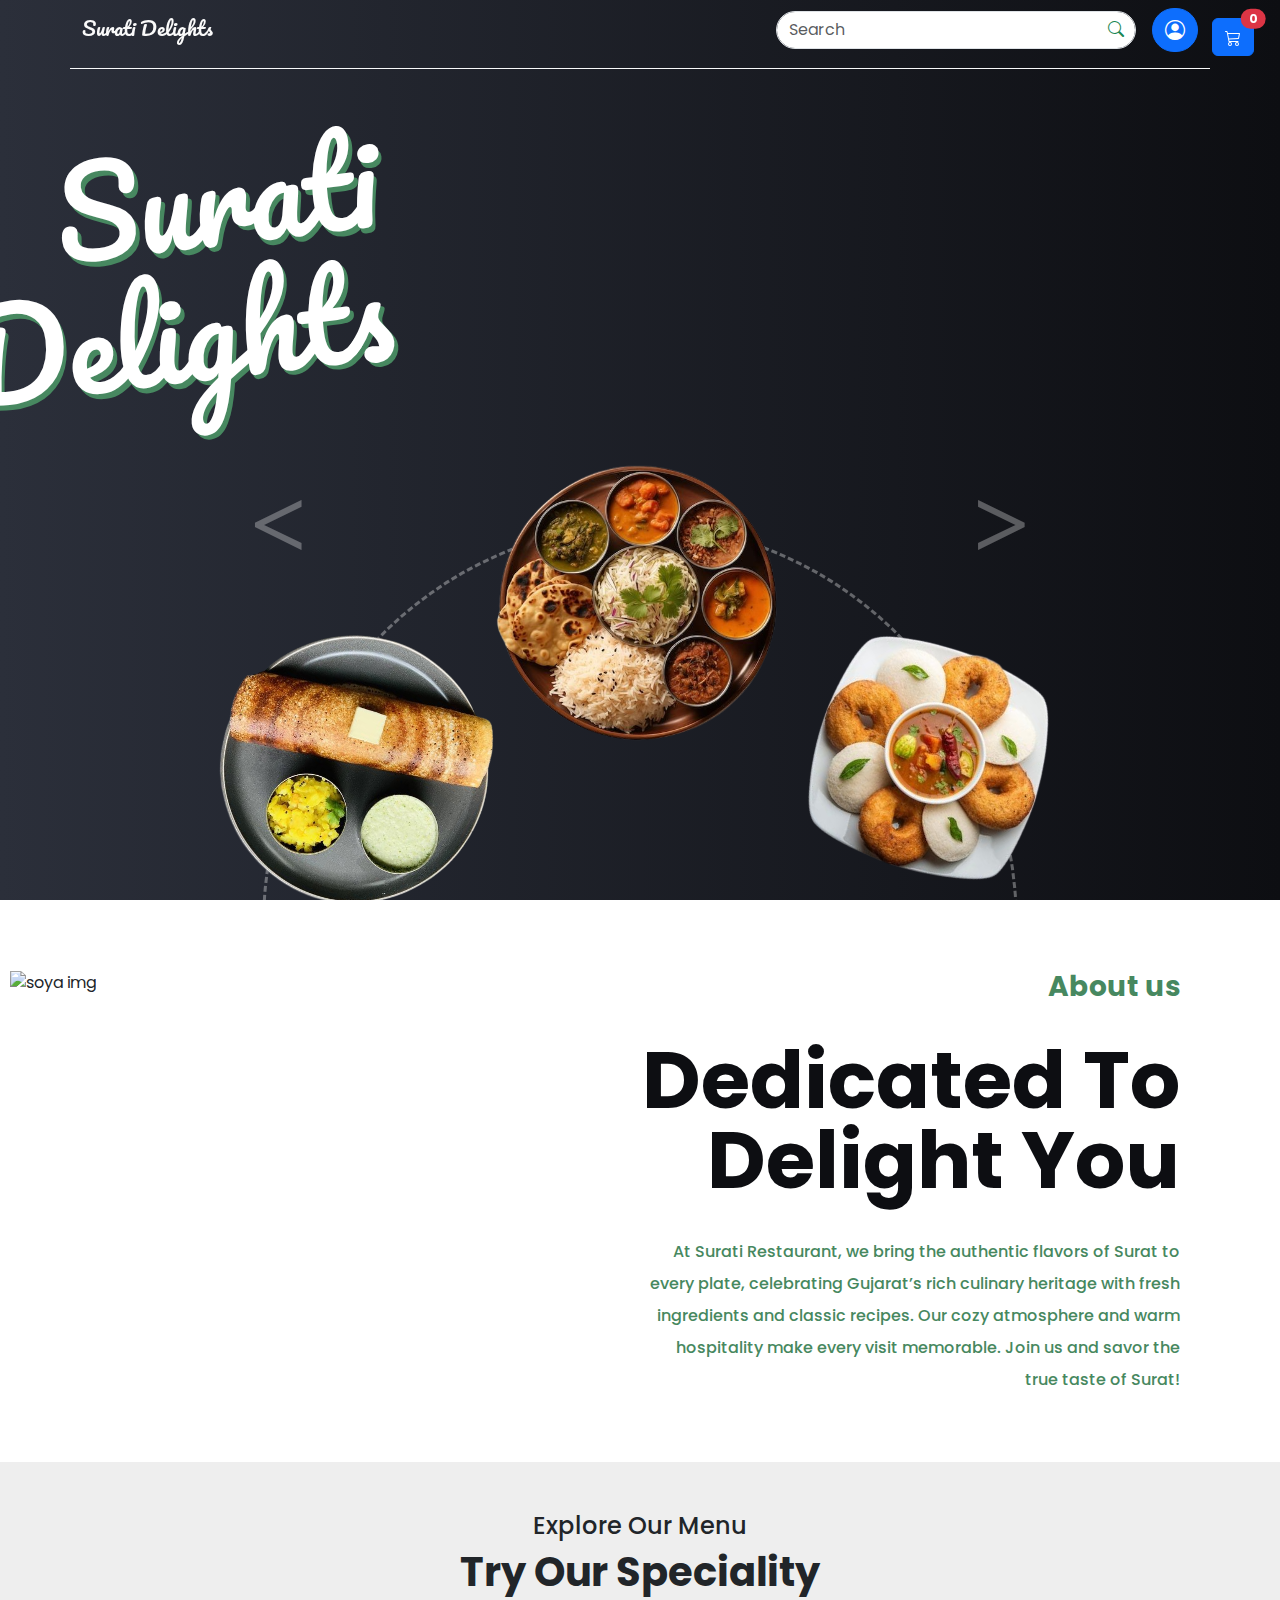
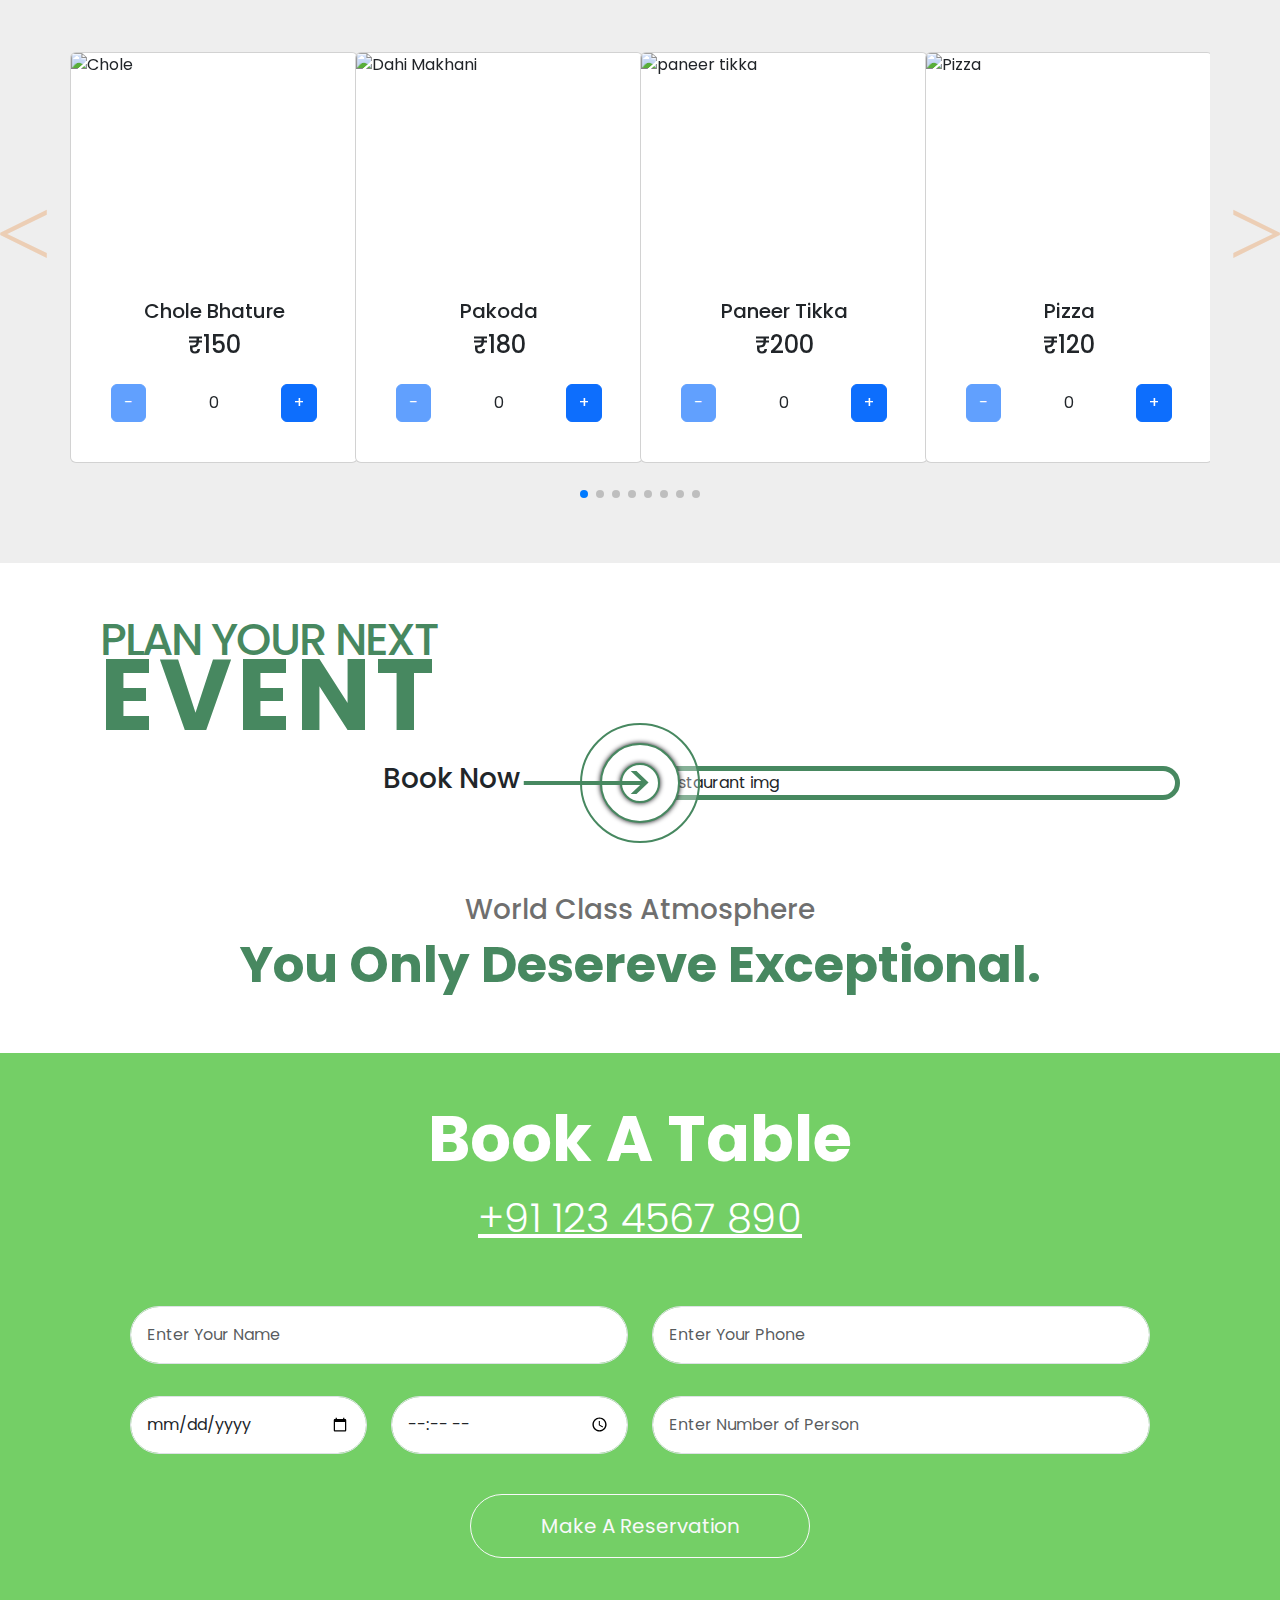
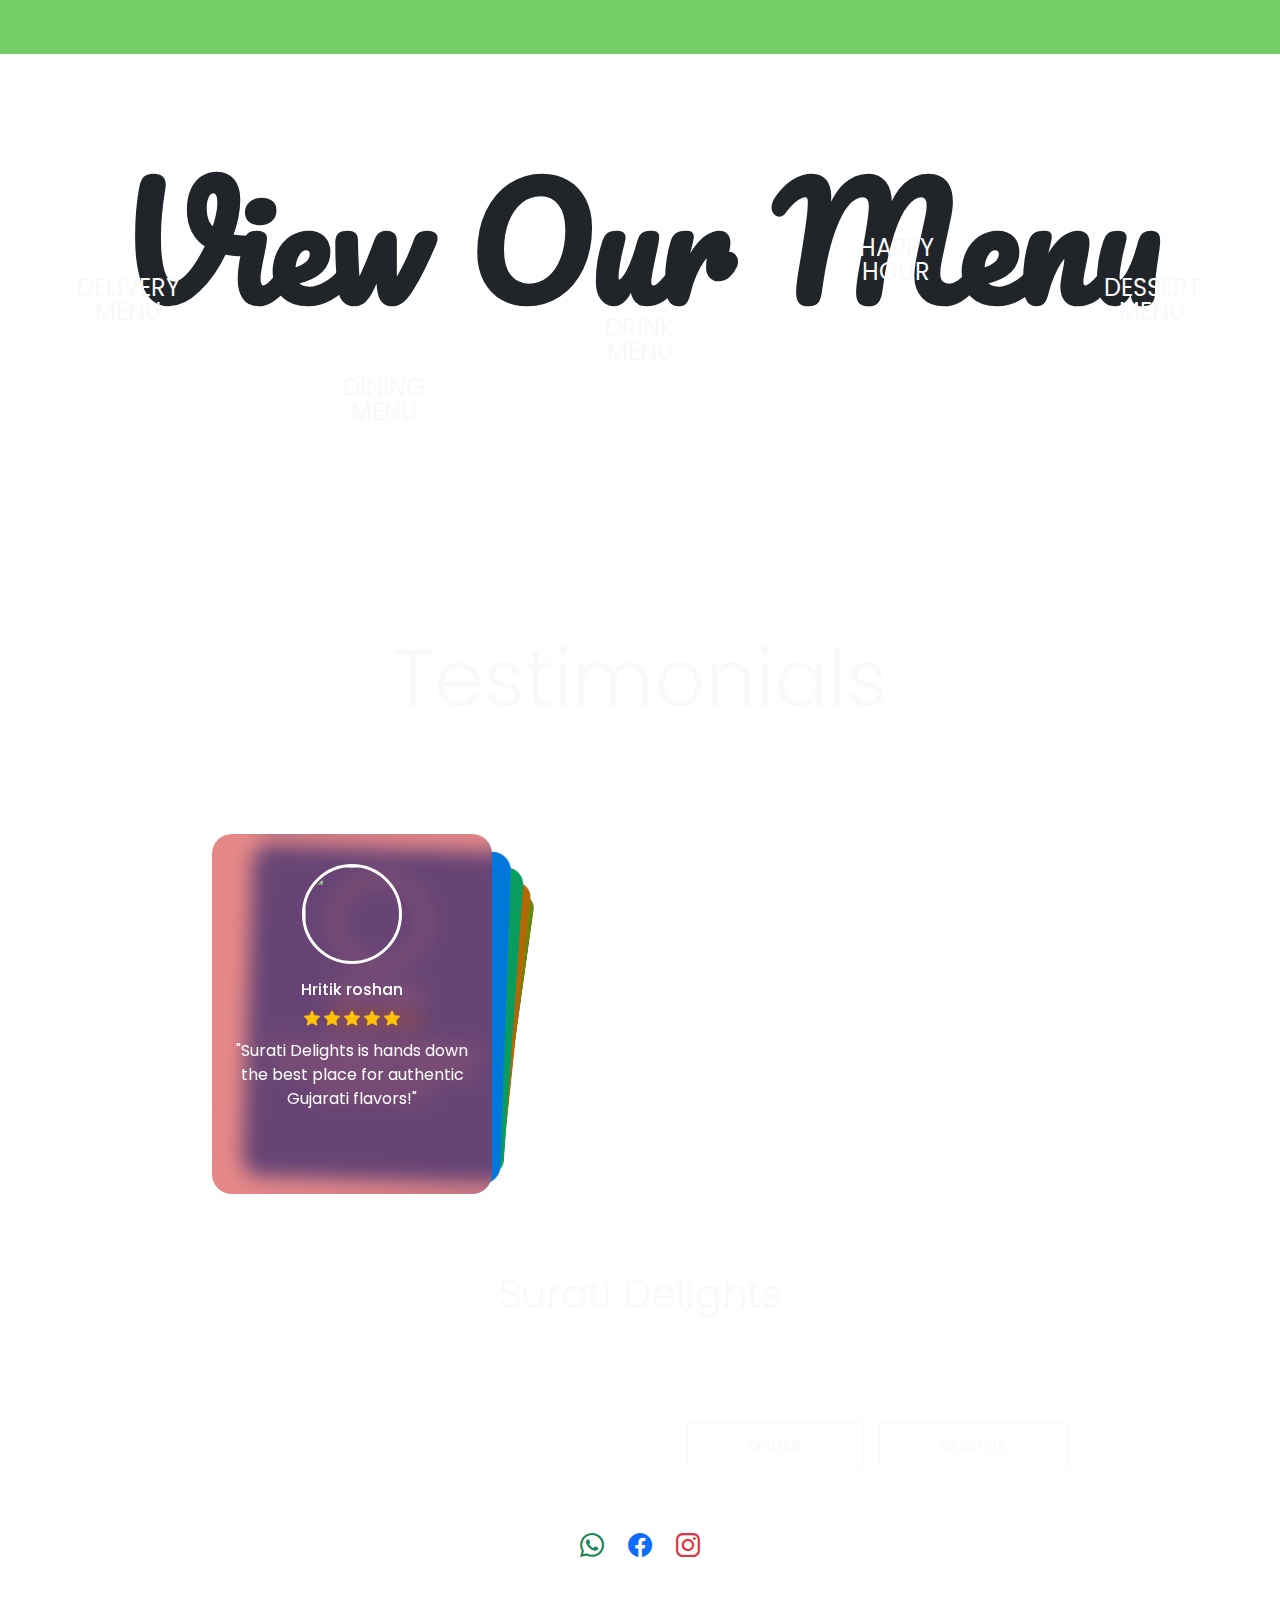
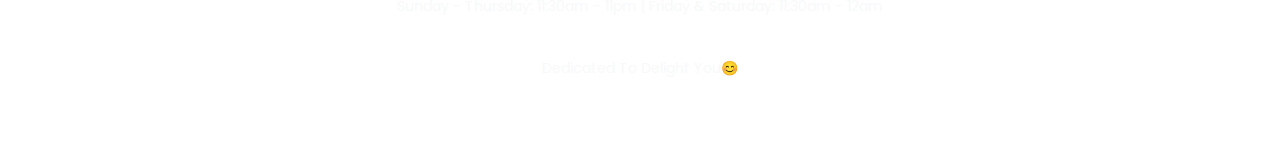
==== index.html @ da1fa50c "gsap to home page" ====
<!DOCTYPE html>
<html lang="en">
  <head>
    <meta charset="UTF-8" />
    <meta name="viewport" content="width=device-width, initial-scale=1.0" />
    <link
      href="https://cdn.jsdelivr.net/npm/bootstrap@5.3.3/dist/css/bootstrap.min.css"
      rel="stylesheet"
    />
    <!-- swiper js cdn -->
    <link
      rel="stylesheet"
      href="https://cdn.jsdelivr.net/npm/swiper@11/swiper-bundle.min.css"
    />
    <link
      rel="stylesheet"
      href="https://cdn.jsdelivr.net/npm/bootstrap-icons@1.10.5/font/bootstrap-icons.css"
    />

    <link rel="stylesheet" href="style.css" />

    <script
      src="https://cdn.jsdelivr.net/npm/bootstrap@5.3.3/dist/js/bootstrap.bundle.min.js"
      defer
    ></script>
    <script
      src="https://cdn.jsdelivr.net/npm/swiper@11/swiper-bundle.min.js"
      defer
    ></script>
    <script src="https://cdnjs.cloudflare.com/ajax/libs/gsap/3.12.5/gsap.min.js"></script>
    <script src="app.js" defer></script>
    <title>Surati Delights</title>
  </head>
  <body>
    <header class="position-relative">
      <nav
        class="navbar nav position-absolute top-0 start-0 w-100 py-2 navbar-expand-lg"
      >
        <div class="container border-bottom border-light pb-3">
          <!-- logo -->
          <a class="navbar-brand logo text-white" href="#">Surati Delights</a>

          <button
            class="navbar-toggler"
            type="button"
            data-bs-toggle="collapse"
            data-bs-target="#navbarScroll"
            aria-controls="navbarScroll"
            aria-expanded="false"
            aria-label="Toggle navigation"
          >
            <span class="navbar-toggler-icon"></span>
          </button>

          <div class="collapse navbar-collapse" id="navbarScroll">
            <ul
              class="navbar-nav gap-2 ms-auto my-2 my-lg-0 navbar-nav-scroll"
              style="--bs-scroll-height: 100px"
            >
            <div class="fork-icon">
              <img src="imgs/fork-eating-tool-silhouette-in-diagonal-svgrepo-com.svg" alt="" style="--set:50%">
            </div>
              <li class="nav-item" >
                <a class="nav-link active" aria-current="page" href="#">Home</a>
              </li>
              <li class="nav-item">
                <a class="nav-link" href="#">About</a>
              </li>
              <li class="nav-item dropdown">
                <a
                  class="nav-link dropdown-toggle"
                  href="#"
                  role="button"
                  data-bs-toggle="dropdown"
                  aria-expanded="false"
                >
                  Menu
                </a>
                <ul class="dropdown-menu">
                  <li><a class="dropdown-item" href="#">Dishes</a></li>
                  <li><a class="dropdown-item" href="#">Cold Drinks</a></li>
                  <li><hr class="dropdown-divider" /></li>
                  <li><a class="dropdown-item" href="#">Surati Delights</a></li>
                </ul>
              </li>
              <li class="nav-item">
                <a class="nav-link" aria-disabled="true">Event</a>
              </li>
              <li class="nav-item-1">
                <a
                  class="nav-link bg-success text-white rounded-5 px-3"
                  href=""
                  >Book A table</a
                >
              </li>
            </ul>
            <form class="d-flex ms-3 position-relative" role="search">
              <input
                class="form-control rounded-5 c-pad"
                type="search"
                placeholder="Search"
                aria-label="Search"
              />
              <button
                class="btn btn-outline-success position-absolute top-50 end-0 translate-middle-y border-0 rounded-circle"
                type="submit"
              >
                <i class="bi bi-search fs-6"></i>
              </button>
            </form>

            <a href="login.html"><button
              data-bs-toggle="tooltip"
              data-bs-title="Login"
              type="button"
              class="btn btn-primary rounded-5 ms-3"
            >
              <i class="bi bi-person-circle fs-5"></i>
            </button></a>

            <a href="" class="cart-icon btn btn-primary">
              <svg
                xmlns="http://www.w3.org/2000/svg"
                width="16"
                height="16"
                fill="currentColor"
                class="bi bi-cart3"
                viewBox="0 0 16 16"
              >
                <path
                  d="M0 1.5A.5.5 0 0 1 .5 1H2a.5.5 0 0 1 .485.379L2.89 3H14.5a.5.5 0 0 1 .49.598l-1 5a.5.5 0 0 1-.465.401l-9.397.472L4.415 11H13a.5.5 0 0 1 0 1H4a.5.5 0 0 1-.491-.408L2.01 3.607 1.61 2H.5a.5.5 0 0 1-.5-.5M3.102 4l.84 4.479 9.144-.459L13.89 4zM5 12a2 2 0 1 0 0 4 2 2 0 0 0 0-4m7 0a2 2 0 1 0 0 4 2 2 0 0 0 0-4m-7 1a1 1 0 1 1 0 2 1 1 0 0 1 0-2m7 0a1 1 0 1 1 0 2 1 1 0 0 1 0-2"
                />
              </svg>
              <span
                class="position-absolute top-0 start-100 translate-middle badge rounded-pill bg-danger cart-count"
              >
                0
              </span>
            </a>
          </div>
        </div>
      </nav>
    </header>
    <section class="home">
      <div class="container-fluied slider">
        <div class="title">
          <h1>Surati Delights</h1>
        </div>
        <div class="content">
          <div class="item active">
            <h1>Gujarati Thali</h1>
            <div class="des">
              A traditional platter with a variety of flavors: soft rotis, fragrant rice, spicy curries, tangy pickles, and sweet treats. A complete, flavorful Gujarati meal in one dish.
            </div>
            <button>See more</button>
          </div>

          <div class="item">
            <h1>Masala Dosa</h1>
            <div class="des">
              A crispy, golden dosa filled with spiced potato masala, served with tangy chutneys and hot sambar. A South Indian classic packed with flavor, perfect for breakfast or a light meal.
            </div>
            <button>See more</button>
          </div>

          <div class="item">
            <h1>Paneer Gravy</h1>
            <div class="des">
              Soft cubes of paneer cooked in a rich, creamy turmeric-based gravy, bursting with spices and flavor. A vibrant dish that pairs beautifully with naan or rice, making every bite a delight. 
            </div>
            <button>See more</button>
          </div>

          <div class="item">
            <h1>Khaman Dhokla</h1>
            <div class="des">
              A soft and mildly tangy steamed snack made from chickpea flour, Khaman Dhokla is a Gujarati favorite. Topped with mustard seeds and green chilies, it's light, fluffy, and pairs well with green chutney.
            </div>
            <button>See more</button>
          </div>

          <div class="item">
            <h1>Pav Bhaji</h1>
            <div class="des">
              A popular street food from Mumbai, Pav Bhaji is a flavorful blend of mashed vegetables cooked with spices, served with buttered buns. It’s a rich, spicy, and comforting dish enjoyed by all ages.
            </div>
            <button>See more</button>
          </div>

          <div class="item">
            <h1>Idli Vada</h1>
            <div class="des">
              Savor the essence of South India with our Idli Vada—soft, fluffy idlis paired with crispy, golden vadas. Served with tangy sambar and coconut chutney, this classic dish offers a delightful mix of flavors and textures that will leave you craving more. A must-try for any food lover!
            </div>
            <button>See more</button>
          </div>
        </div>

        <div class="images">
          <div class="item" style="--i: 1">
            <img src="imgs/extra food img/idlii_vada-removebg.png" alt="dish1" loading="lazy" />
          </div>
          <div class="item" style="--i: 2">
            <img src="imgs/extra food img/pav_bhaji-removebg.png" alt="dish2" loading="lazy" />
          </div>
          <div class="item" style="--i: 3">
            <img src="imgs/extra food img/khaman-removebg.png" alt="dish3" loading="lazy" />
          </div>
          <div class="item" style="--i: 4">
            <img src="imgs/4 (1).png" alt="dish4" loading="lazy" />
          </div>
          <div class="item" style="--i: 5">
            <img src="imgs/extra food img/masala_dosa-removebg.png" alt="dish5" loading="lazy" />
          </div>
          <div class="item" style="--i: 6">
            <img src="imgs/extra food img/thali-removebg.png" alt="dish6" loading="lazy" />
          </div>
        </div>
        <button id="prev"><</button>
        <button id="next">></button>
      </div>
    </section>
    <section class="About">
      <div class="container-fluied about">
        <div class="left-img">
          <img
            src="imgs/vecteezy_soya-chunks-palak-curry-also-known-as-spinach-soyabean_16282548-removebg.png"
            alt="soya img"
            loading="lazy"
          />
        </div>
        <div class="right-content">
          <h3>About us</h3>
          <h2>
            Dedicated to
          </h2>
          <h2>delight you</h2>
          <p>At Surati Restaurant, we bring the authentic flavors of Surat to every plate, celebrating Gujarat’s rich culinary heritage with fresh ingredients and classic recipes. Our cozy atmosphere and warm hospitality make every visit memorable. Join us and savor the true taste of Surat!
          </p>
        </div>
      </div>
    </section>
    <section class="Menu">
      <div class="menu-heading pb-5">
        <h4 class="text-center lh-3">Explore Our Menu</h4>
        <h2 class="text-center fw-bold  fs-1">Try Our Speciality</h2>
      </div>
      <div class="container swiper">
        <div class="swiper-wrapper">
          <div class="swiper-slide">
            <div class="card" style="width: 18rem">
              <img
                src="imgs/s-imgs/vecteezy_chole-bhature-is-a-north-indian-food-dish-a-combination-of_15933726.jpg"
                class="card-img-top"
                alt="Chole"
                loading="lazy"
              />
              <div class="card-body">
                <h5 class="card-title text-center">Chole Bhature</h5>
                <h4 class="text-center price">₹150</h4>
                <div
                  class="counter d-flex justify-content-centerk align-items-center my-4 px-4"
                >
                  <button class="btn btn-primary decrease">-</button>
                  <div class="quantity flex-grow-1 text-center">0</div>
                  <button class="btn btn-primary increase">+</button>
                </div>
              </div>
            </div>
          </div>
          <div class="swiper-slide">
            <div class="card" style="width: 18rem">
              <img
                src="imgs/extra food img/Pakoda.avif"
                class="card-img-top"
                alt="Dahi Makhani"
                loading="lazy"
              />
              <div class="card-body">
                <h5 class="card-title text-center">Pakoda</h5>
                <h4 class="text-center price">₹180</h4>
                <div
                  class="counter d-flex justify-content-centerk align-items-center my-4 px-4"
                >
                  <button class="btn btn-primary decrease">-</button>
                  <div class="quantity flex-grow-1 text-center">0</div>
                  <button class="btn btn-primary increase">+</button>
                </div>
              </div>
            </div>
          </div>
          <div class="swiper-slide">
            <div class="card" style="width: 18rem">
              <img
                src="imgs/s-imgs/vecteezy_paneer-sizzler-is-an-indian-version-with-cottage-cheese_15933666.jpg"
                class="card-img-top"
                alt="paneer tikka"
                loading="lazy"
              />
              <div class="card-body">
                <h5 class="card-title text-center">Paneer Tikka</h5>
                <h4 class="text-center price">₹200</h4>
                <div
                  class="counter d-flex justify-content-centerk align-items-center my-4 px-4"
                >
                  <button class="btn btn-primary decrease">-</button>
                  <div class="quantity flex-grow-1 text-center">0</div>
                  <button class="btn btn-primary increase">+</button>
                </div>
              </div>
            </div>
          </div>
          <div class="swiper-slide">
            <div class="card" style="width: 18rem">
              <img
                src="imgs/extra food img/Pizza.avif"
                class="card-img-top"
                alt="Pizza"
                loading="lazy"
              />
              <div class="card-body">
                <h5 class="card-title text-center">Pizza</h5>
                <h4 class="text-center price">₹120</h4>
                <div
                  class="counter d-flex justify-content-centerk align-items-center my-4 px-4"
                >
                  <button class="btn btn-primary decrease">-</button>
                  <div class="quantity flex-grow-1 text-center">0</div>
                  <button class="btn btn-primary increase">+</button>
                </div>
              </div>
            </div>
          </div>
          <div class="swiper-slide">
            <div class="card" style="width: 18rem">
              <img
                src="imgs/extra food img/Dosa.avif"
                class="card-img-top"
                alt="Dosa"
                loading="lazy"
              />
              <div class="card-body">
                <h5 class="card-title text-center">Dosa</h5>
                <h4 class="text-center price">₹90</h4>
                <div
                  class="counter d-flex justify-content-centerk align-items-center my-4 px-4"
                >
                  <button class="btn btn-primary decrease">-</button>
                  <div class="quantity flex-grow-1 text-center">0</div>
                  <button class="btn btn-primary increase">+</button>
                </div>
              </div>
            </div>
          </div>
          <div class="swiper-slide">
            <div class="card" style="width: 18rem">
              <img
                src="imgs/extra food img/Khichdi.avif"
                class="card-img-top"
                alt="khichdi"
                loading="lazy"
              />
              <div class="card-body">
                <h5 class="card-title text-center">Khichdi</h5>
                <h4 class="text-center price">₹50</h4>
                <div
                  class="counter d-flex justify-content-centerk align-items-center my-4 px-4"
                >
                  <button class="btn btn-primary decrease">-</button>
                  <div class="quantity flex-grow-1 text-center">0</div>
                  <button class="btn btn-primary increase">+</button>
                </div>
              </div>
            </div>
          </div>
          <div class="swiper-slide">
            <div class="card" style="width: 18rem">
              <img
                src="imgs/extra food img/Pav Bhaji.avif"
                class="card-img-top"
                alt="pavbhaji"
                loading="lazy"
              />
              <div class="card-body">
                <h5 class="card-title text-center">Pav Bhaji</h5>
                <h4 class="text-center price">₹120</h4>
                <div
                  class="counter d-flex justify-content-centerk align-items-center my-4 px-4"
                >
                  <button class="btn btn-primary decrease">-</button>
                  <div class="quantity flex-grow-1 text-center">0</div>
                  <button class="btn btn-primary increase">+</button>
                </div>
              </div>
            </div>
          </div>
          <div class="swiper-slide">
            <div class="card" style="width: 18rem">
              <img
                src="imgs/extra food img/Pure Veg.avif"
                class="card-img-top"
                alt="palak panner"
                loading="lazy"
              />
              <div class="card-body">
                <h5 class="card-title text-center">Palak Panner</h5>
                <h4 class="text-center price">₹180</h4>
                <div
                  class="counter d-flex justify-content-centerk align-items-center my-4 px-4"
                >
                  <button class="btn btn-primary decrease">-</button>
                  <div class="quantity flex-grow-1 text-center">0</div>
                  <button class="btn btn-primary increase">+</button>
                </div>
              </div>
            </div>
          </div>
        </div>
        <div class="swiper-pagination"></div>
      </div>
      <div class="swiper-button-prev s-btns user-select-none"><</div>
      <div class="swiper-button-next s-btns user-select-none">></div>
    </section>
    <section class="Event">
      <div class="event">
        <div class="event-heading">
          <h3>Plan your next</h3>
          <h2>Event</h2>
        </div>
        <div class="event-middle">
          <div class="arrow">
            <h3>book now</h3>
            <span class="arrow-body"></span>
            <span class="arrow-face">></span>
          </div>
          <div class="circle-btn"></div>
          <img
            src="imgs/s-imgs/res-img.jpeg"
            loading="lazy"
            alt="restaurant img"
          />
        </div>
        <div class="event-bottom">
          <h3>World Class Atmosphere</h3>
          <h2>You Only Desereve Exceptional.</h2>
        </div>
      </div>
    </section>
    <section class="Book-table">
      <div class="booking container py-5">
        <div class="booking-heading text-center mb-3 text-white">
          <h2 class="display-3 fw-bold mb-3">Book A Table</h2>
          <a href="tel:9558756745" class="display-6 text-white"
            >+91 123 4567 890</a
          >
        </div>
        <form action="" class="booking-form p-5">
          <div class="row">
            <div class="mb-3 col-6">
              <input
                type="text"
                class="form-control p-3 rounded-pill"
                id="floatingInput"
                placeholder="Enter Your Name"
                required
              />
            </div>
            <div class="col-6">
              <input
                type="tel"
                class="form-control p-3 rounded-pill"
                id="floatingtel"
                pattern="^[1-9][0-9]{9}$"
                title="Please enter valid Phone"
                placeholder="Enter Your Phone"
                required
              />
            </div>
          </div>
          <div class="row mt-3">
            <div class="mb-3 col-3">
              <input
                type="date"
                class="form-control p-3 rounded-pill"
                id="floatingdate"
                placeholder=""
                required
              />
            </div>
            <div class="mb-3 col-3">
              <input
                type="time"
                class="form-control p-3 rounded-pill"
                id="floatingdate"
                placeholder=""
                required
              />
            </div>

            <div class="col-6">
              <input
                type="number"
                class="form-control p-3 rounded-pill"
                id="floatingtel"
                placeholder="Enter Number of Person"
                pattern="^[1-9]*$"
                title="Enter Number of Person"
                min="1"
                max="30"
                required
              />
            </div>
          </div>
          <div class="col-4 mx-auto mt-4">
            <button
              type="submit"
              class="form-control p-3 rounded-pill btn btn btn-outline-light fs-5"
            >
              Make A Reservation
            </button>
          </div>
        </form>
      </div>
    </section>
    <section class="Exclusive-menu">
      <div class="e-menu py-5">
        <div class="e-menu-hading pt-5">
          <h2 class="text-center">View Our Menu</h2>
        </div>
        <div class="container-fluid p-1">
          <div class="row e-menu-body gx-2">
            <div class="menu-item col position-relative">
              <a href="" class="text-decoration-none text-light fs-4">
                <img
                  src="imgs/menu/delivery-min.jpg"
                  class="img-fluid"
                  alt=""
                />
                <div
                  class="text-center position-absolute bottom-0 start-50 translate-middle"
                >
                  Delivery <br />Menu
                </div>
              </a>
            </div>
            <div class="menu-item col position-relative">
              <a href="" class="text-decoration-none text-light fs-4">
                <img
                  src="imgs/menu/dinner-menu-min.jpg"
                  class="img-fluid"
                  alt=""
                />
                <div
                  class="text-center position-absolute bottom-0 start-50 translate-middle"
                >
                  Dining <br />Menu
                </div>
              </a>
            </div>
            <div class="menu-item col position-relative">
              <a href="" class="text-decoration-none text-light fs-4">
                <img src="imgs/menu/drink menu.jpg" class="img-fluid" alt="" />
                <div
                  class="text-center position-absolute bottom-0 start-50 translate-middle"
                >
                  Drink <br />Menu
                </div>
              </a>
            </div>
            <div class="menu-item col position-relative">
              <a href="" class="text-decoration-none text-light fs-4">
                <img
                  src="imgs/menu/happy-hour-min.jpg"
                  class="img-fluid"
                  alt=""
                />
                <div
                  class="text-center position-absolute bottom-0 start-50 translate-middle"
                >
                  Happy <br />Hour
                </div>
              </a>
            </div>
            <div class="menu-item col position-relative">
              <a href="" class="text-decoration-none text-light fs-4">
                <img
                  src="imgs/menu/dessert-menu-min.jpg"
                  class="img-fluid"
                  alt=""
                />
                <div
                  class="text-center position-absolute bottom-0 start-50 translate-middle"
                >
                  Dessert <br />Menu
                </div>
              </a>
            </div>
          </div>
        </div>
      </div>
    </section>
    <section class="Feedback">
      <div class="container feedback">
        <h2 class="text-light display-1 text-center">Testimonials</h2>
        <div class="testimonials-flex">
          <div class="swiper1 mySwiper1">
            <div class="swiper-wrapper">
              <div class="swiper-slide">
                <img
                  src="https://wallpapers.com/images/hd/hrithik-roshan-different-hair-style-pg15izi2tpfdj9fh.jpg"
                  alt=""
                />
                <h6 class="mt-3">Hritik roshan</h6>
                <div class="rating text-warning">
                  <i class="bi bi-star-fill"></i>
                  <i class="bi bi-star-fill"></i>
                  <i class="bi bi-star-fill"></i>
                  <i class="bi bi-star-fill"></i>
                  <i class="bi bi-star-fill"></i>
                </div>
                <p class="description pt-2">
                  "Surati Delights is hands down the best place for authentic
                  Gujarati flavors!"
                </p>
              </div>
              <div class="swiper-slide">
                <img
                  src="https://wallpapers.com/images/hd/hrithik-roshan-different-hair-style-pg15izi2tpfdj9fh.jpg"
                  alt=""
                />
                <h6 class="mt-3">Hritik roshan</h6>
                <div class="rating text-warning">
                  <i class="bi bi-star-fill"></i>
                  <i class="bi bi-star-fill"></i>
                  <i class="bi bi-star-fill"></i>
                  <i class="bi bi-star-fill"></i>
                  <i class="bi bi-star-fill"></i>
                </div>
                <p class="description pt-2">
                  "Surati Delights is hands down the best place for authentic
                  Gujarati flavors!"
                </p>
              </div>
              <div class="swiper-slide">
                <img
                  src="https://wallpapers.com/images/hd/hrithik-roshan-different-hair-style-pg15izi2tpfdj9fh.jpg"
                  alt=""
                />
                <h6 class="mt-3">Hritik roshan</h6>
                <div class="rating text-warning">
                  <i class="bi bi-star-fill"></i>
                  <i class="bi bi-star-fill"></i>
                  <i class="bi bi-star-fill"></i>
                  <i class="bi bi-star-fill"></i>
                  <i class="bi bi-star-fill"></i>
                </div>
                <p class="description pt-2">
                  "Surati Delights is hands down the best place for authentic
                  Gujarati flavors!"
                </p>
              </div>
              <div class="swiper-slide">
                <img
                  src="https://wallpapers.com/images/hd/hrithik-roshan-different-hair-style-pg15izi2tpfdj9fh.jpg"
                  alt=""
                />
                <h6 class="mt-3">Hritik roshan</h6>
                <div class="rating text-warning">
                  <i class="bi bi-star-fill"></i>
                  <i class="bi bi-star-fill"></i>
                  <i class="bi bi-star-fill"></i>
                  <i class="bi bi-star-fill"></i>
                  <i class="bi bi-star-fill"></i>
                </div>
                <p class="description pt-2">
                  "Surati Delights is hands down the best place for authentic
                  Gujarati flavors!"
                </p>
              </div>
              <div class="swiper-slide">
                <img
                  src="https://wallpapers.com/images/hd/hrithik-roshan-different-hair-style-pg15izi2tpfdj9fh.jpg"
                  alt=""
                />
                <h6 class="mt-3">Hritik roshan</h6>
                <div class="rating text-warning">
                  <i class="bi bi-star-fill"></i>
                  <i class="bi bi-star-fill"></i>
                  <i class="bi bi-star-fill"></i>
                  <i class="bi bi-star-fill"></i>
                  <i class="bi bi-star-fill"></i>
                </div>
                <p class="description pt-2">
                  "Surati Delights is hands down the best place for authentic
                  Gujarati flavors!"
                </p>
              </div>
              <div class="swiper-slide">
                <img
                  src="https://wallpapers.com/images/hd/hrithik-roshan-different-hair-style-pg15izi2tpfdj9fh.jpg"
                  alt=""
                />
                <h6 class="mt-3">Hritik roshan</h6>
                <div class="rating text-warning">
                  <i class="bi bi-star-fill"></i>
                  <i class="bi bi-star-fill"></i>
                  <i class="bi bi-star-fill"></i>
                  <i class="bi bi-star-fill"></i>
                  <i class="bi bi-star-fill"></i>
                </div>
                <p class="description pt-2">
                  "Surati Delights is hands down the best place for authentic
                  Gujarati flavors!"
                </p>
              </div>
            </div>
          </div>
          <div class="testimonials">
            <h2>
              What our <br />
              clients say
            </h2>
          </div>
        </div>
      </div>
      <footer>
        <div class="container footer">
          <div class="footer-content py-5 px-5">
            <div class="footer-heading">
              <h2 class="text-light display-6">Surati Delights</h2>
            </div>
            <div class="footer-body ">
              <div
                class="footer-nav d-flex justify-content-center align-items-center mb-4"
              >
                <a
                  href=""
                  class="text-white text-decoration-none p-3 mx-auto text-uppercase"
                  >Home</a
                >
                <a
                  href=""
                  class="text-white text-decoration-none p-3 mx-auto text-uppercase"
                  >about</a
                >
                <a
                  href=""
                  class="text-white text-decoration-none p-3 mx-auto text-uppercase"
                  >gallery</a
                >
                <a
                  href=""
                  class="text-white text-decoration-none p-3 mx-auto text-uppercase"
                  >giftcards</a
                >
                <a
                  href=""
                  class="text-white text-decoration-none p-3 mx-auto text-uppercase"
                  >catering</a
                >
                <a
                  href=""
                  class="text-white text-decoration-none p-3 mx-auto text-uppercase"
                  >order</a
                >
                <a
                  href=""
                  class="text-white text-decoration-none p-3 mx-auto text-uppercase"
                  >reserve</a
                >
              </div>
              <div class="footer-contacts text-white d-flex justify-content-between align-items-center">
                <div class="f-left">
                  <a
                    href="tel:9558756745"
                    class="text-white text-decoration-none px-3"
                    ><i class="bi bi-telephone pe-1"></i> +91 123 4567 890</a
                  >|
                  <a href="" class="text-white text-decoration-none px-3"
                    ><i class="bi bi-geo-alt pe-1"></i>304, Jeevandeep, Ring
                    Road</a
                  >
                  |
                  <a href="mailto:rahul@gmail.com" class="text-white text-decoration-none px-3"
                    ><i class="bi bi-envelope pe-1"></i>Surati@gmail.com</a
                  >
                </div>
                <div class="f-right d-flex gap-3">
                  <a href=""><button type="button" class="f-btn btn btn-outline-light rounded-0 ">
                    ORDER 
                  </button></a>
                  <a href=""><button type="button" class=" f-btn btn btn-outline-light rounded-0"> 
                    RESERVE
                  </button></a>
                  
                </div>
              </div>
            </div>
          </div>
          <div class="socials justify-content-center d-flex gap-2 align-items-center">
            <a href="" class="text-decoration-none fs-4 p-2 text-success"><i class="bi bi-whatsapp"></i></a>
            <a href="" class="text-decoration-none fs-4 p-2"><i class="bi bi-facebook"></i></a>
            <a href="" class="text-decoration-none fs-4 p-2 text-danger"><i class="bi bi-instagram"></i></a>
          </div>
          <div class="extra-info text-center mt-4 pb-5">
            <p class="text-light">Sunday - Thursday: 11:30am - 11pm | Friday & Saturday: 11:30am - 12am</p>
            <p class=""><a href="#" class="text-decoration-none text-white">Our Other Branches</a></p>
            <p class="text-light">Dedicated To Delight You😊</p>
            <p class="text-white"><i class="bi bi-c-circle"></i>&nbsp;Copyright 2024 &nbsp; | &nbsp; DEVELOPED BY RAHUL&TEAM</p>
          </div>
        </div>
      </footer>
    </section>
  </body>
</html>
---- style.css ----
@import url('https://fonts.googleapis.com/css2?family=Pacifico&family=Poppins:ital,wght@0,100;0,200;0,300;0,400;0,500;0,600;0,700;0,800;0,900;1,100;1,200;1,300;1,400;1,500;1,600;1,700;1,800;1,900&display=swap');

*{
    margin: 0;
    padding: 0;
    box-sizing: border-box;
    font-family: "Poppins", serif;;
}
:root{
    /* font-famil */
    --pacifico : "Pacifico", cursive;
    
    /* colors */
    --grey:grey;
    --orange : #e88735;
    --blackSecondary : #2b2f3a;
    --mainBlack : #0d0e12;
    --white : #fff;
    --primaryblue : #0D6EEB;
    --primaryGreem : #478860;
    --lightGreen : #74CF66;

    /* values */
    --p10 : 10px;
    --p20 : 20px;
    --p25 : 25px;
    --p30 : 30px;
    --p40 : 40px;
    --p45 : 45px;
    --p50 : 50px;
    --p60 : 60px;
    --p80 : 80px;
    --p90 : 90px;
    --p100 : 100px;
    --p150 : 150px;
    --f14 : 14px;
    --f15 : 15px;
    --f18 : 18px; 
    --f20 : 20px;


}
/* ===============navbar================= */
.logo{
    font-family: var(--pacifico);
    /* text-shadow: 0 0 5px white; */
}
nav{
    z-index: 111;
}
nav a{
 color: var(--white) !important;
}
.navbar-nav{
    position: relative;
}
.fork-icon img{
    position: absolute;
    bottom: 0;
    left: 0;
    width: 40px;
    filter: invert(50%) sepia(70%) saturate(300%) hue-rotate(90deg);
    z-index: -1;
    transition: 0.5s ease;
    transform: translate(var(--set),40%) rotate(45deg);
}

nav .dropdown-menu a{
    color: var(--blackSecondary) !important;
}
nav .dropdown-menu a:hover{
    color: var(--white) !important;
    background-color: var(--blackSecondary);
}
.c-pad{
    padding-right:var(--p30);
}
.tooltip-inner {
    background-color: var(--primaryblue); 
    color:var(--white); 
    border-radius: 0.5rem; 
}

.tooltip-arrow {
    border-top-color:var(--primaryblue); 
}
/* ===================main slider ========================= */
.slider{
    background-image: linear-gradient(to right, #2b2f3a, #0d0e12);
    height: 100vh;
    position: relative;
    overflow: hidden;
}
.slider::before{
    content: "";
    position: absolute;
    width: 50%;
    height: 100%;
    top: 0;
    left: 0;
    /* background-color: var(--orange); */
    background: url(imgs/s-imgs/bg2.jpg)no-repeat;
    background-size: cover;
}
.title h1{
    font-family: "Pacifico", cursive;
    position: absolute;
    top: 15%;
    right: 70%;
    text-align: right;
    color: var(--white);
    font-size: 120px;
    /* width: 40%; */
    line-height: 1.1;
    transform: rotate(-7deg);
    text-shadow: 3px 5px 0 var(--primaryGreem);
}
.title h1::before{
    content: "";
    background: url(imgs/leaves.png)no-repeat;
    background-size: cover;
    position: absolute;
    bottom: 0;
    right: 0%;
    transform: translate(80%,-60%) rotate(10deg)skew(5deg,0deg);
    width: 100px;
    height: 100px;
    animation:moving 5s cubic-bezier(0.165, 0.84, 0.44, 1) forwards;
}
@keyframes moving {
    0%{
        transform: translate(-250%,-60%) rotate(60deg)skew(0deg,0deg)
    }
    50%{
        transform: translate(-125%,-40%) rotate(40deg)skew(0deg,0deg)
    }
    100%{
        transform: translate(80%,-60%) rotate(10deg)skew(5deg,0deg)
    }
}
.content{
    color: var(--white);
    position: absolute;
    top: 12%;
    left: 60%;
    text-align: justify;
    width: 350px;
}
.content .item h1{
    color: var(--orange);
    font-size:32px;
    padding-bottom: 10px;
}
.content button{
    margin-top: 30px;
    padding: 10px 30px;
    border-radius: 20px;
    font-size: 14px;
    color: var(--white);
    border: none;
    float: right;
    background-color: var(--orange);
}
.content .item{
    display: none;
}
.content .item.active{
    display: block;
}
@keyframes show {
    from{
        transform: translateY(100px);
        opacity: 0;
    }
    to{
        transform: translateY(0);
        opacity: 1;
    }
}
.content .item.active h1{
    opacity: 0;
    animation: show 0.5s ease-in-out forwards;
}
.content .item.active .des{
    opacity: 0;
    animation: show 0.5s ease-in-out 0.3s forwards;
}
.content .item.active button{
    opacity: 0;
    animation: show 0.5s ease-in-out 0.6s forwards;
}
.images{
    position: absolute;
    bottom: -3%;
    left: 50%;
    --rotate : 0deg;
    transform: translate(-50%, 50%) rotate(var(--rotate));
    /* background-color: blue; */
    width: 950px;
    height: 1000px;
    border-radius: 50%;
    transition: 0.5s ease-in-out;
    outline: 3px dashed #fff5;
    outline-offset: -100px;
    user-select: none;
}
.images .item{
    position: absolute;
    width: 100%;
    height: 100%;
    /* background-color: green; */
    text-align: center;
    rotate: calc(60deg * var(--i));
}
.images .item img{
    height: 300px;
    width: 300px;
    object-fit: cover;
}
.images .item:nth-child(6) img{
    width: 350px;
    height: 350px;
}
.images .item:nth-child(3) img{
    width: 470px ;
    height: 400px;
    rotate: 180deg;
}
.images .item:nth-child(5) img{
    height: 400px;
    rotate: 180deg;
}
.images .item:nth-child(2) img{
    height: 350px;
    width: 350px;
}
#prev, #next{
    position: absolute;
    font-size: 100px;
    left: 250px;
    top: 50%;
    border: none;
    font-family: cursive;
    color:var(--white);
    font-weight: bold;
    opacity: 0.3;
    background-color: transparent;
}
#next{
    left: unset;
    right: 250px;
    /* background-color: red; */
}
#next:hover, #prev:hover{
    opacity: 1;
}
/* =================about us page==================== */
.about{
    /* background: url(imgs/s-imgs/bg1.jpg)no-repeat fixed; */
    background-size: cover;
    display: flex;
    padding: 70px 100px 50px 10px;  
}
 .about .left-img img{
    width: 100%;
    object-fit: cover;
}
.about .left-img{
    width: 50%;   
 }
 .about .right-content{
    width: 50%;
    text-align: right;
    align-items: center;
 }
 .about .right-content h3{
    color: var(--primaryGreem);
    font-weight: bold;
    margin-bottom: var(--p40);
 }
.about .right-content h2{
    font-size: var(--p80);
    text-transform: capitalize;
    font-weight: bold;
    color: var(--mainBlack);
    line-height:0.9;
}
.about .right-content p{
    margin-top: var(--p40);
    padding-left: var(--p50);
    line-height: 2;
    color: var(--primaryGreem);
    font-weight:500;
}
/* ====================slider menu=================== */
section.Menu{
    background-color: #EEEEEE;
    /* background: url(imgs/s-imgs/bg2.jpg) fixed; */
    padding: var(--p50) 0px;
    position: relative;
}
.Menu .swiper-wrapper{
    padding-bottom: var(--p50);
} 
.s-btns{
    transform: translateY(50%);
    font-size: var(--p100);
    font-family: cursive;
    opacity: 0.3;
    color:var(--orange);
}
.s-btns:hover{
    opacity: 1;
}
.s-btns::after{
    display: none;
}
.Menu .swiper-slide .card img{  
    height: 230px;
    object-fit: cover;
    object-position:top;
    /* background-color; */
}
/* ===================cart============== */
.cart-icon{
    /* background-color:transparent; */
    position: fixed !important;
    right: 2%;
    top: 2%;
}
/* ====================event section =============== */
.event{
    padding: 50px 100px;
}
.event-heading h3{
    font-size: var(--p45);
    text-transform: uppercase;
    color: var(--primaryGreem);
    letter-spacing: -2px;
}
.event-heading h2{
    font-size: var(--p100);
    color: var(--primaryGreem);
    text-transform: uppercase;
    font-weight: bold;
    line-height:0.4;
    letter-spacing:5px;
}
.event-middle{
    display: flex;
    align-items: center;
    justify-content: flex-end;
}
.arrow{
    position: relative;
    z-index: 11;
    transform: translateX(53%);
}
.event-middle h3{
    display: inline-block;
    text-transform: capitalize;
    
}
.arrow-body{
    width: 120px;
    vertical-align: middle;
    display:inline-block;
    border: 2px solid var(--primaryGreem);
}
.arrow-face{
    vertical-align: middle;
    font-size: 50px;
    font-weight:400;
    display: inline-block;
    transform: translate(-80%,0%);
    color: var(--primaryGreem);
}
.circle-btn{
    width: 120px;
    height: 120px;
    border: 2px solid var(--primaryGreem);
    border-radius: 50%;
    position: relative;
    z-index: 2;
    transform: translate(50%,0%);
    background-color: rgba(255, 255, 255, 0.342);
}
.circle-btn::after, .circle-btn::before{
    content: "";
    width: 80px;
    height: 80px;
    position: absolute;
    border-radius: 50%;
    top: 50%;
    left: 50%;
    transform: translate(-50% ,-50%);
    box-shadow: 0 0 5px var(--mainBlack);
    background-color: var(--white);
    border: 2px solid var(--primaryGreem);
}
.circle-btn::before{
    width:40px;
    height:40px;
    z-index: 2;
    border: 2px solid var(--primaryGreem);
    background-color: var(--white);

}
.event-middle img{
  border: 5px solid var(--primaryGreem);
    position: relative;
    width: 50%;
    border-radius:200px;
}
.event-bottom {
    margin-top: var(--p50);
    text-align: center;
}
.event-bottom h3{
    color: rgba(0, 0, 0, 0.571);
}
.event-bottom h2{
    font-size: var(--p50);
    color: var(--primaryGreem);
    font-weight: bold;
}
/* ============booking section=============== */
input[type="number"]::-webkit-inner-spin-button{
    -webkit-appearance: none;
}
.Book-table{
    background: url(imgs/s-imgs/bg2.jpg)fixed var(--lightGreen);
    
}
/* ================Exclusive-menu================= */
.e-menu-hading h2{
    font-size: 150px;
    font-family: var(--pacifico);
    font-weight: bold;
}
.menu-item a img{
    filter: brightness(50%);
    transition: 0.5s ease;
}
.menu-item a img:hover{
    filter: brightness(100%);
}
.menu-item a div{
    text-transform: uppercase;
    line-height: 1;
    margin-bottom: var(--p30);
}
.e-menu-body .menu-item:nth-child(1){
    --moves: 0px;
    --movee : 50px; 
    transform: translateY(var(--moves));
}
.e-menu-body .menu-item:nth-child(2){
    --moves: 100px;
    --movee : 150px; 
    transform: translateY(var(--moves));
    animation-delay: 0.6s;
}
.e-menu-body .menu-item:nth-child(3){
    --moves: 40px;
    --movee : 90px; 
    transform: translateY(var(--moves));
    animation-delay: 0s;
}
.e-menu-body .menu-item:nth-child(4){
    --moves: -40px;
    --movee : 10px; 
    transform: translateY(var(--moves));
    animation-delay: 0.3s;
}
.e-menu-body .menu-item:nth-child(5){
    --moves: 0px;
    --movee : 50px; 
    transform: translateY(--moves);
}
.e-menu-body .menu-item{
    animation: moveslow 4s ease infinite alternate;
}
.Exclusive-menu{
    margin-bottom: -300px;
}
@keyframes moveslow {
    to{
        transform: translateY(var(--movee));
    }
}

/* ========================feedback slide============== */
section.Feedback{
    padding: 0 150px;
    padding-top: 500px;
    background:url(imgs/footer-bg.jpg)fixed;
}
.swiper1 {
    width: 280px;
    height: 360px;
  }
.feedback .swiper-slide{
    text-align: center;
    padding: 30px 20px;
    border-radius: var(--p20);
    color: var(--white);
}
.feedback .swiper-slide img{
    width: 100px;
    height: 100px;
    border-radius: 50%;
    border: 3px solid var(--white);
    object-fit: cover;
}
.feedback .swiper-slide:nth-child(1) {
    backdrop-filter: blur(10px);
    background-color: rgb(206, 17, 17,0.5);
  }

 .feedback  .swiper-slide:nth-child(2) {
    background-color: rgb(0, 140, 255);
  }

 .feedback  .swiper-slide:nth-child(3) {
    background-color: rgb(10, 184, 111);
  }

  .feedback .swiper-slide:nth-child(4) {
    background-color: rgb(211, 122, 7);
  }

 .feedback  .swiper-slide:nth-child(5) {
    background-color: rgb(118, 163, 12);
  }

 .feedback  .swiper-slide:nth-child(6) {
    background-color: rgb(180, 10, 47);
  }

 .feedback  .swiper-slide:nth-child(7) {
    background-color: rgb(35, 99, 19);
  }
.testimonials-flex{
    display: flex;
    padding: var(--p100) var(--p50);
    justify-content: space-between;
}
.testimonials h2{
    color: var(--white);
    text-transform: capitalize;
    font-size: var(--p100);
    line-height: 1;
    margin-top: var(--p30);
}
/* ==================footer=========================== */
.footer-content{
    border: 2px solid var(--white);
    border-top: transparent;
    position: relative;
}
.footer-content::before{
    content: "";
    position: absolute;
    width: 35%;
    top: 0;
    left: 0;
    border: 1px solid var(--white);
}
.footer-content::after{
    content: "";
    position: absolute;
    width: 35%;
    top: 0;
    right: 0;
    border: 1px solid var(--white);
}
.footer-heading h2{
    position: absolute;
    top: 0;
    left: 50%;
    transform: translate(-50%,-50%);
}
.footer-content .f-btn{
    padding: 10px 60px;
}
.extra-info p{
 font-size: var(--f14);
 margin-bottom: 10px !important;
}
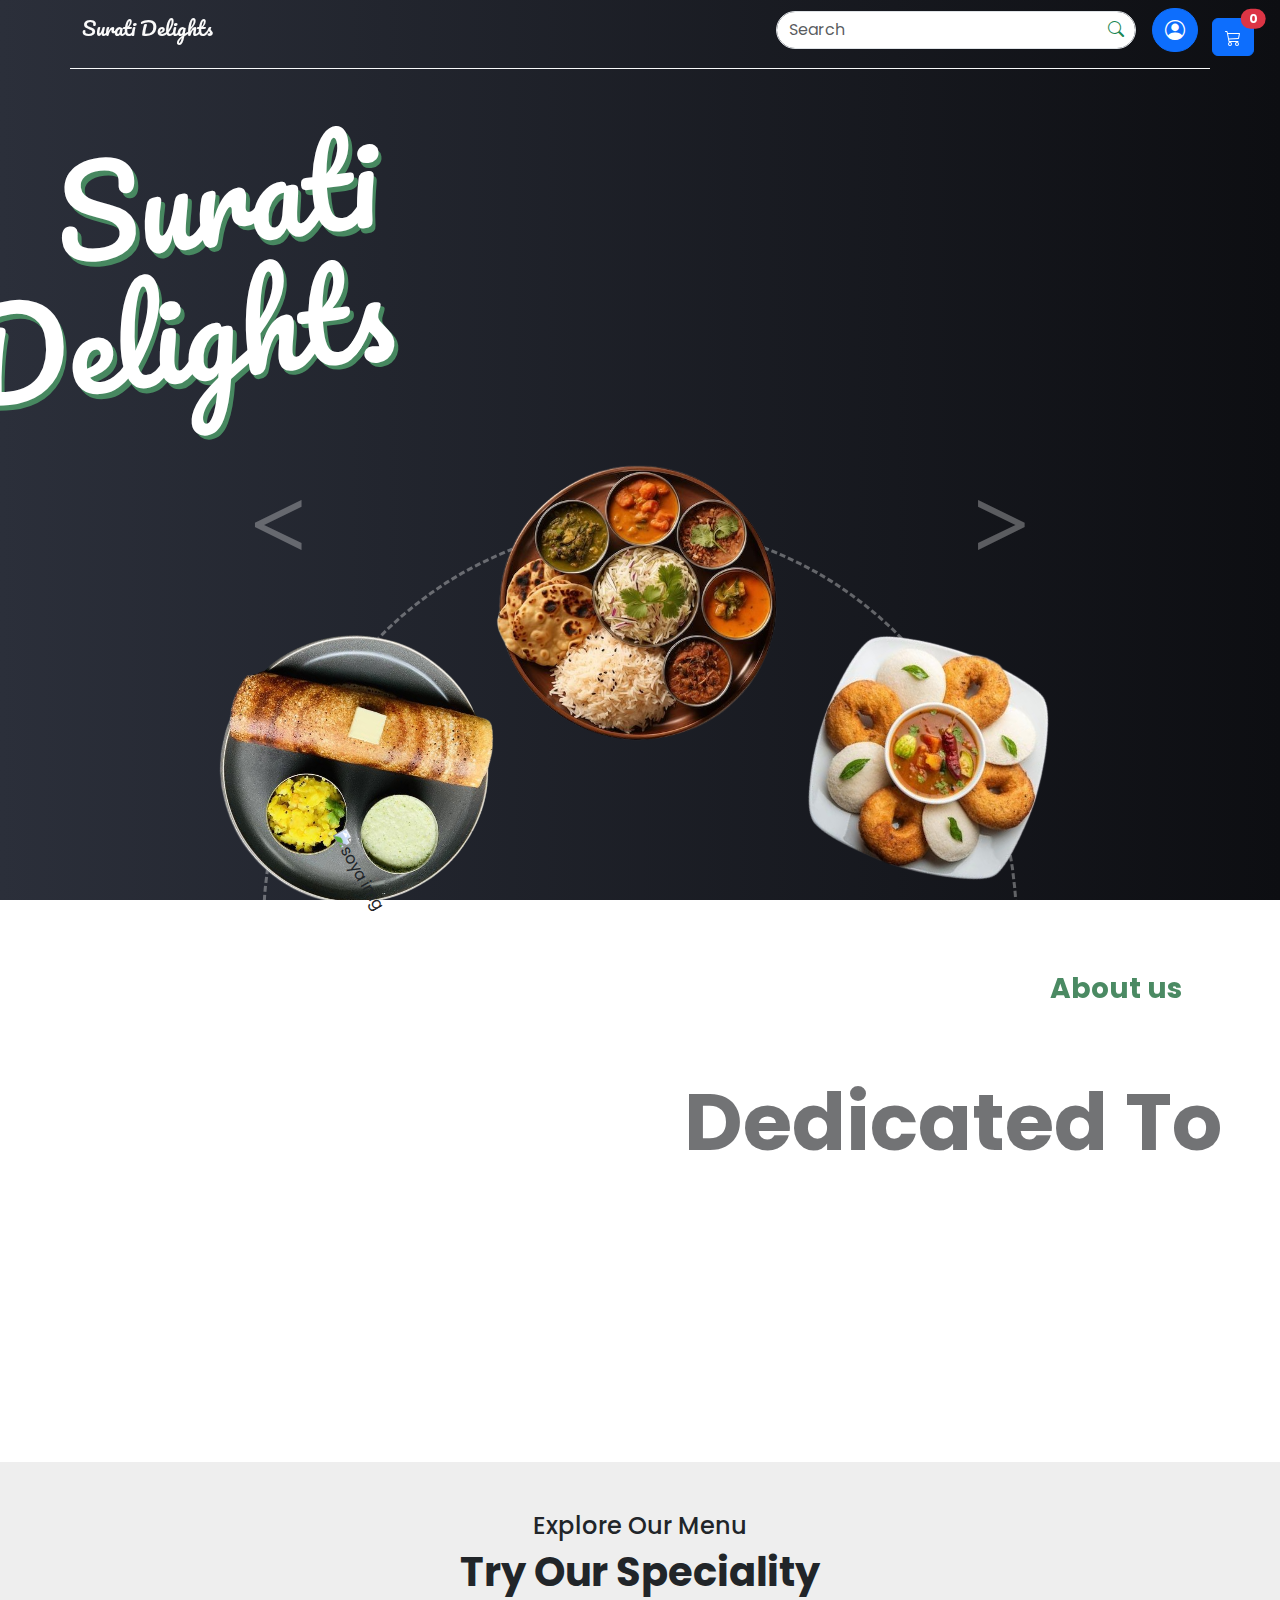
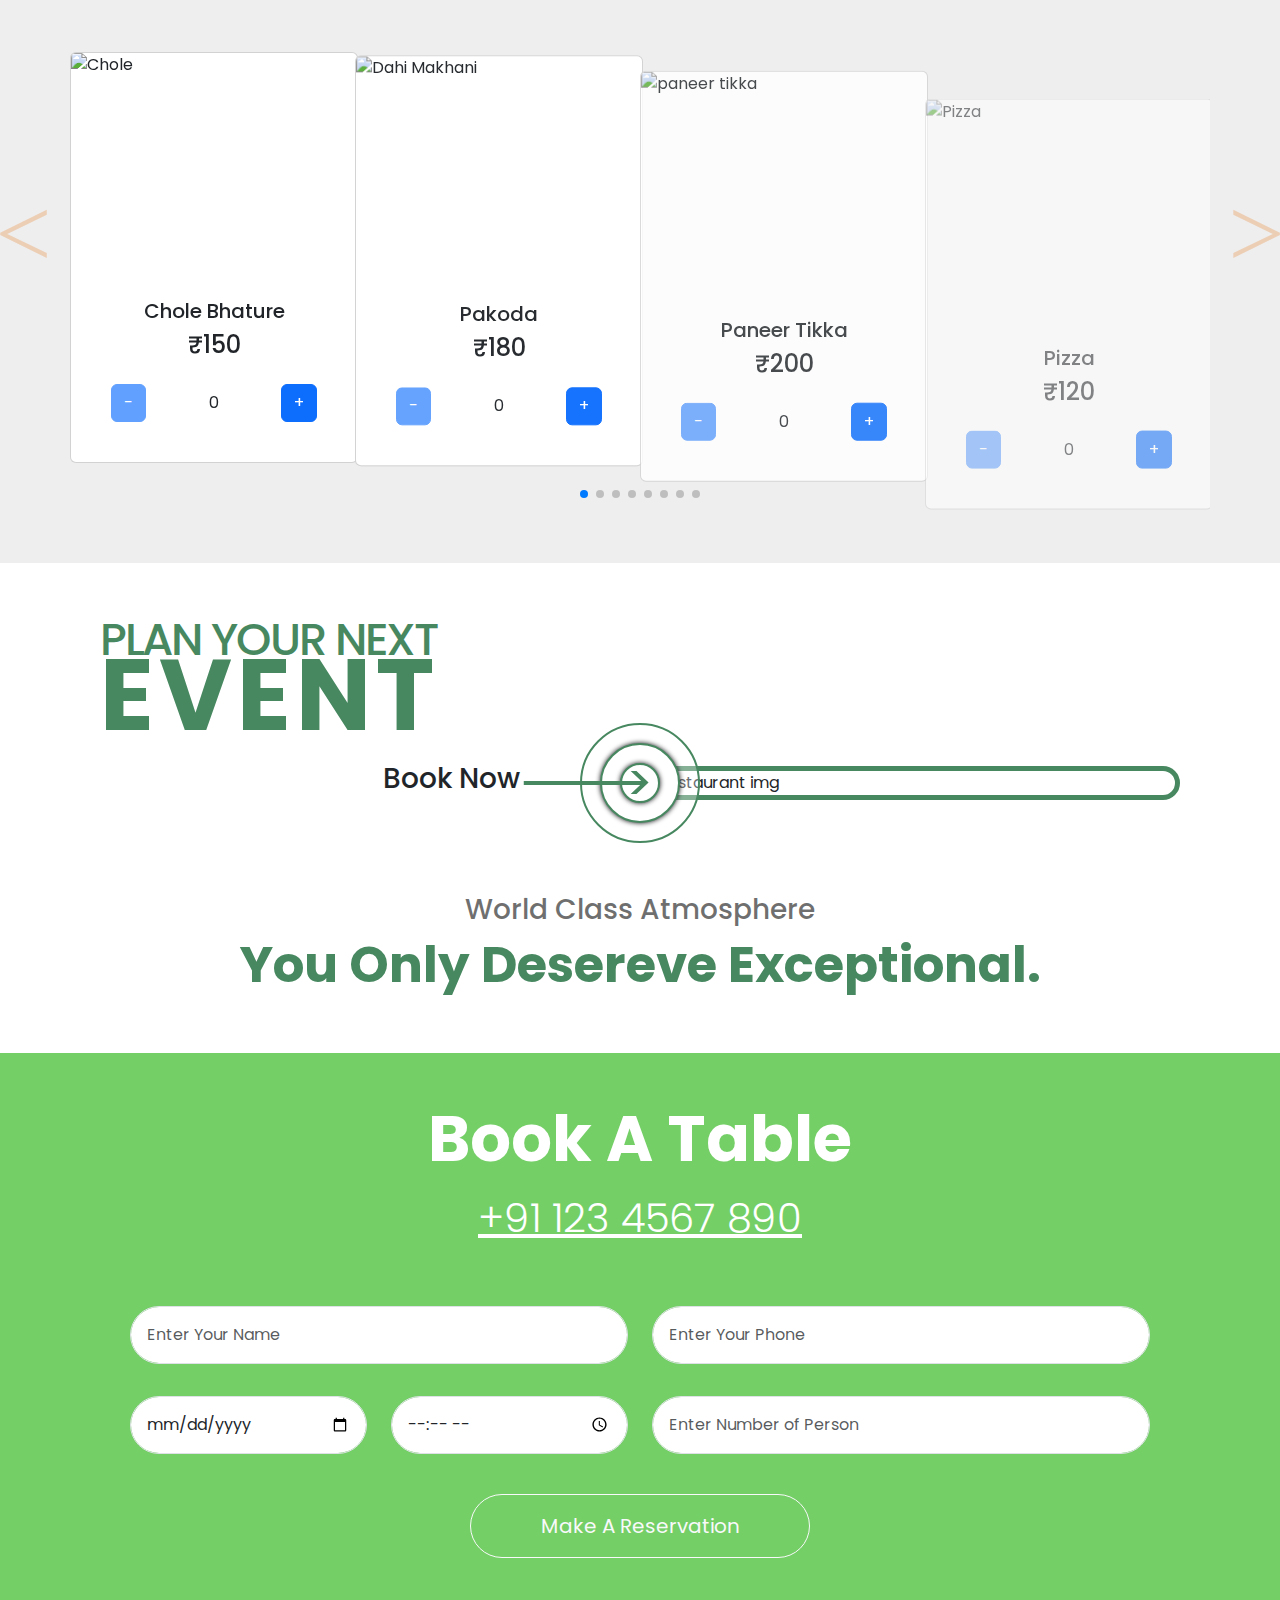
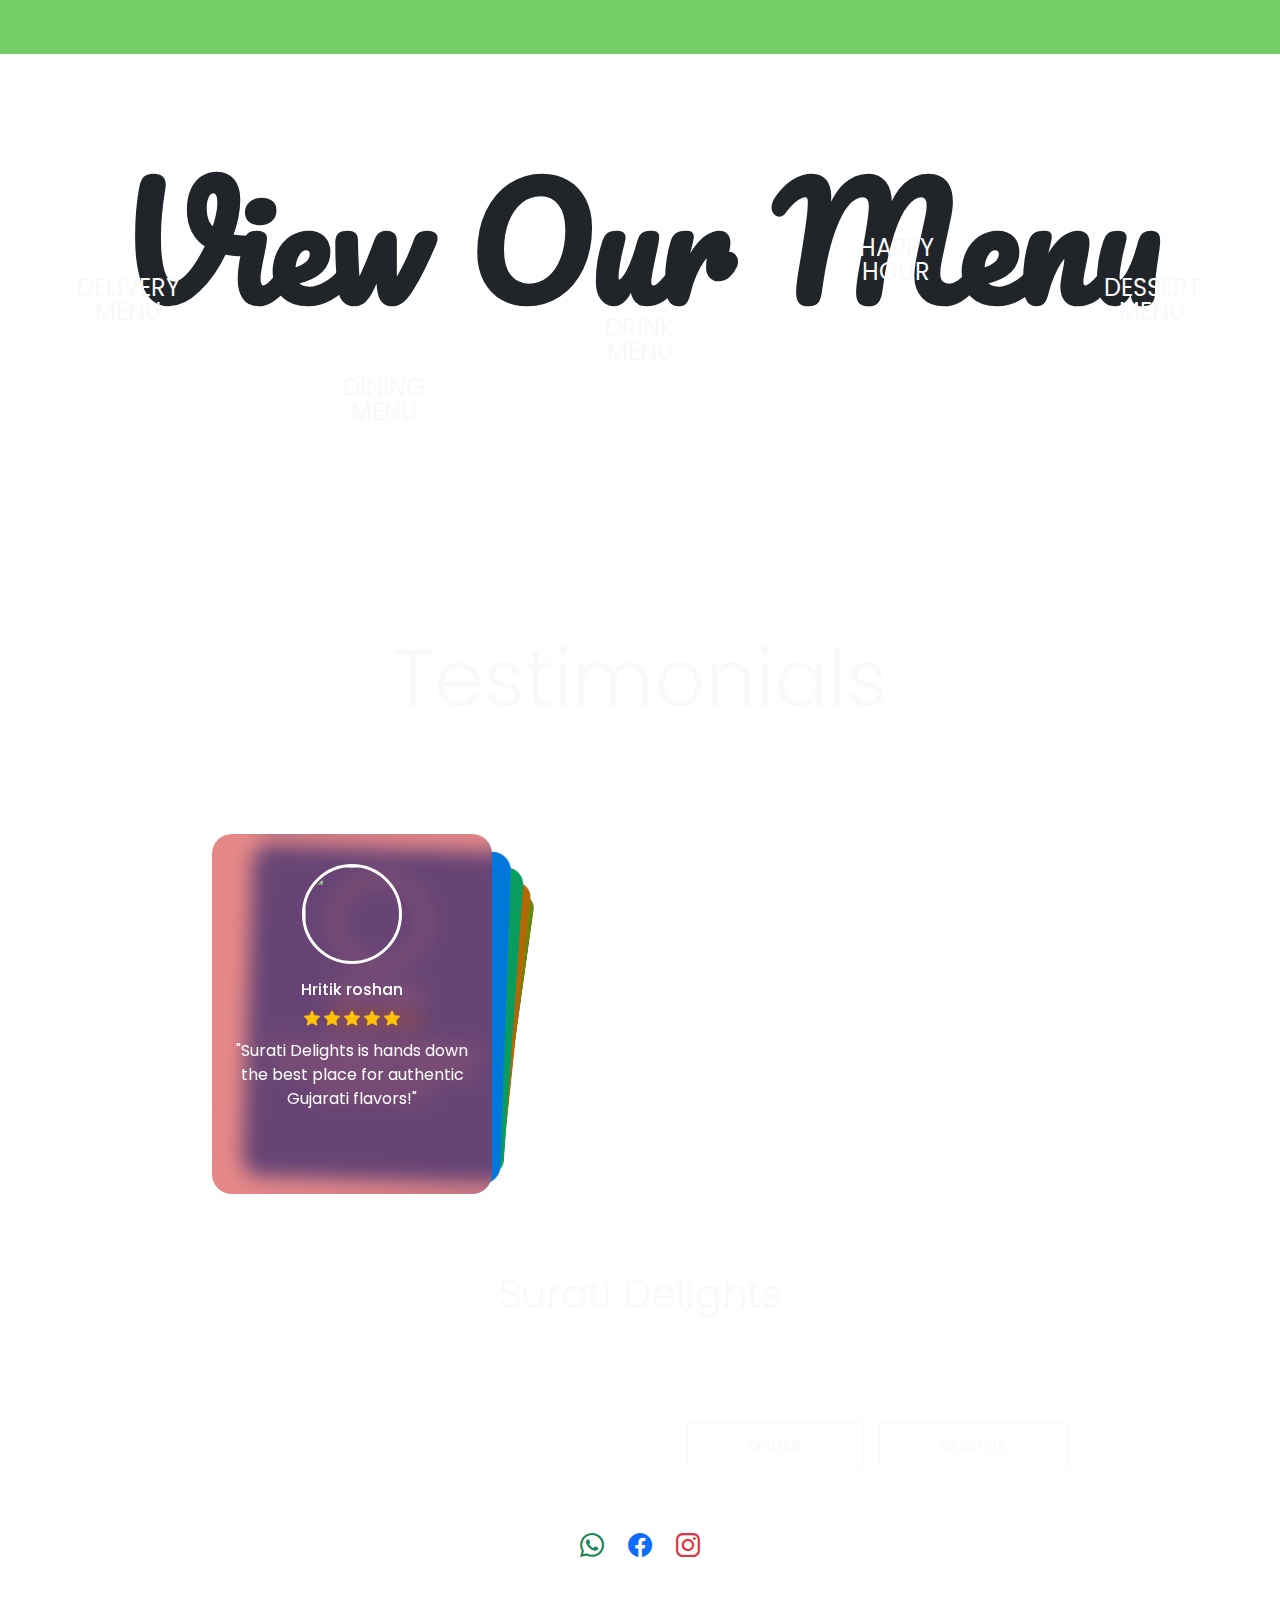
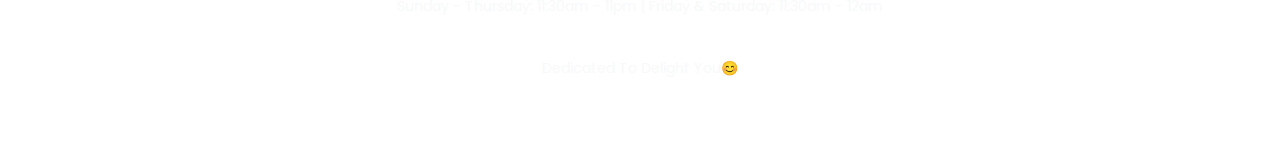
==== commit bc61ae90: "new changes in menupage" ====
--- a/index.html
+++ b/index.html
@@ -28,6 +28,7 @@
       defer
     ></script>
     <script src="https://cdnjs.cloudflare.com/ajax/libs/gsap/3.12.5/gsap.min.js"></script>
+    <script src="https://cdnjs.cloudflare.com/ajax/libs/gsap/3.12.5/ScrollTrigger.min.js"></script>
     <script src="app.js" defer></script>
     <title>Surati Delights</title>
   </head>
@@ -247,7 +248,7 @@
       </div>
       <div class="container swiper">
         <div class="swiper-wrapper">
-          <div class="swiper-slide">
+          <div class="swiper-slide animate-slide">
             <div class="card" style="width: 18rem">
               <img
                 src="imgs/s-imgs/vecteezy_chole-bhature-is-a-north-indian-food-dish-a-combination-of_15933726.jpg"
@@ -268,7 +269,7 @@
               </div>
             </div>
           </div>
-          <div class="swiper-slide">
+          <div class="swiper-slide animate-slide">
             <div class="card" style="width: 18rem">
               <img
                 src="imgs/extra food img/Pakoda.avif"
@@ -289,7 +290,7 @@
               </div>
             </div>
           </div>
-          <div class="swiper-slide">
+          <div class="swiper-slide animate-slide">
             <div class="card" style="width: 18rem">
               <img
                 src="imgs/s-imgs/vecteezy_paneer-sizzler-is-an-indian-version-with-cottage-cheese_15933666.jpg"
@@ -310,7 +311,7 @@
               </div>
             </div>
           </div>
-          <div class="swiper-slide">
+          <div class="swiper-slide animate-slide">
             <div class="card" style="width: 18rem">
               <img
                 src="imgs/extra food img/Pizza.avif"
@@ -449,8 +450,8 @@
     <section class="Book-table">
       <div class="booking container py-5">
         <div class="booking-heading text-center mb-3 text-white">
-          <h2 class="display-3 fw-bold mb-3">Book A Table</h2>
-          <a href="tel:9558756745" class="display-6 text-white"
+          <h2 class="display-3 fw-bold mb-3 table-head">Book A Table</h2>
+          <a href="tel:9558756745" class="table-head display-6 text-white"
             >+91 123 4567 890</a
           >
         </div>
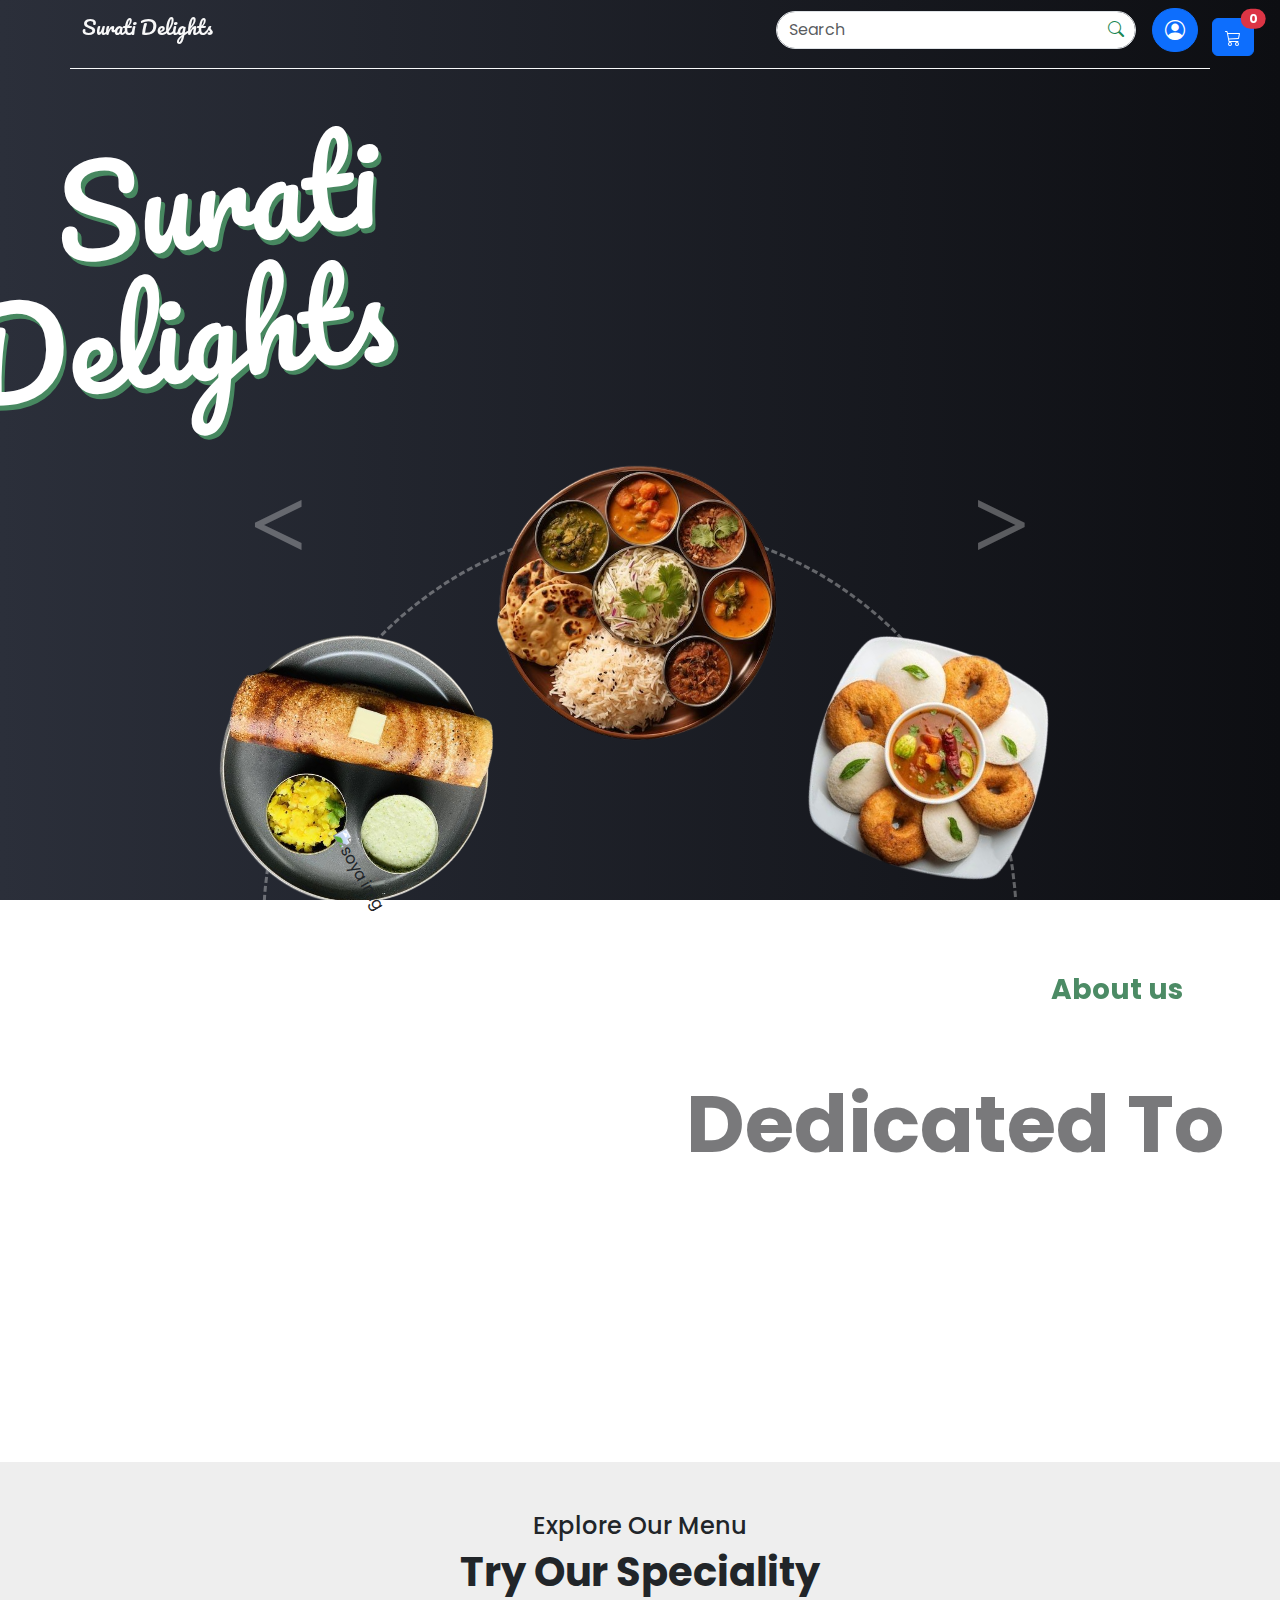
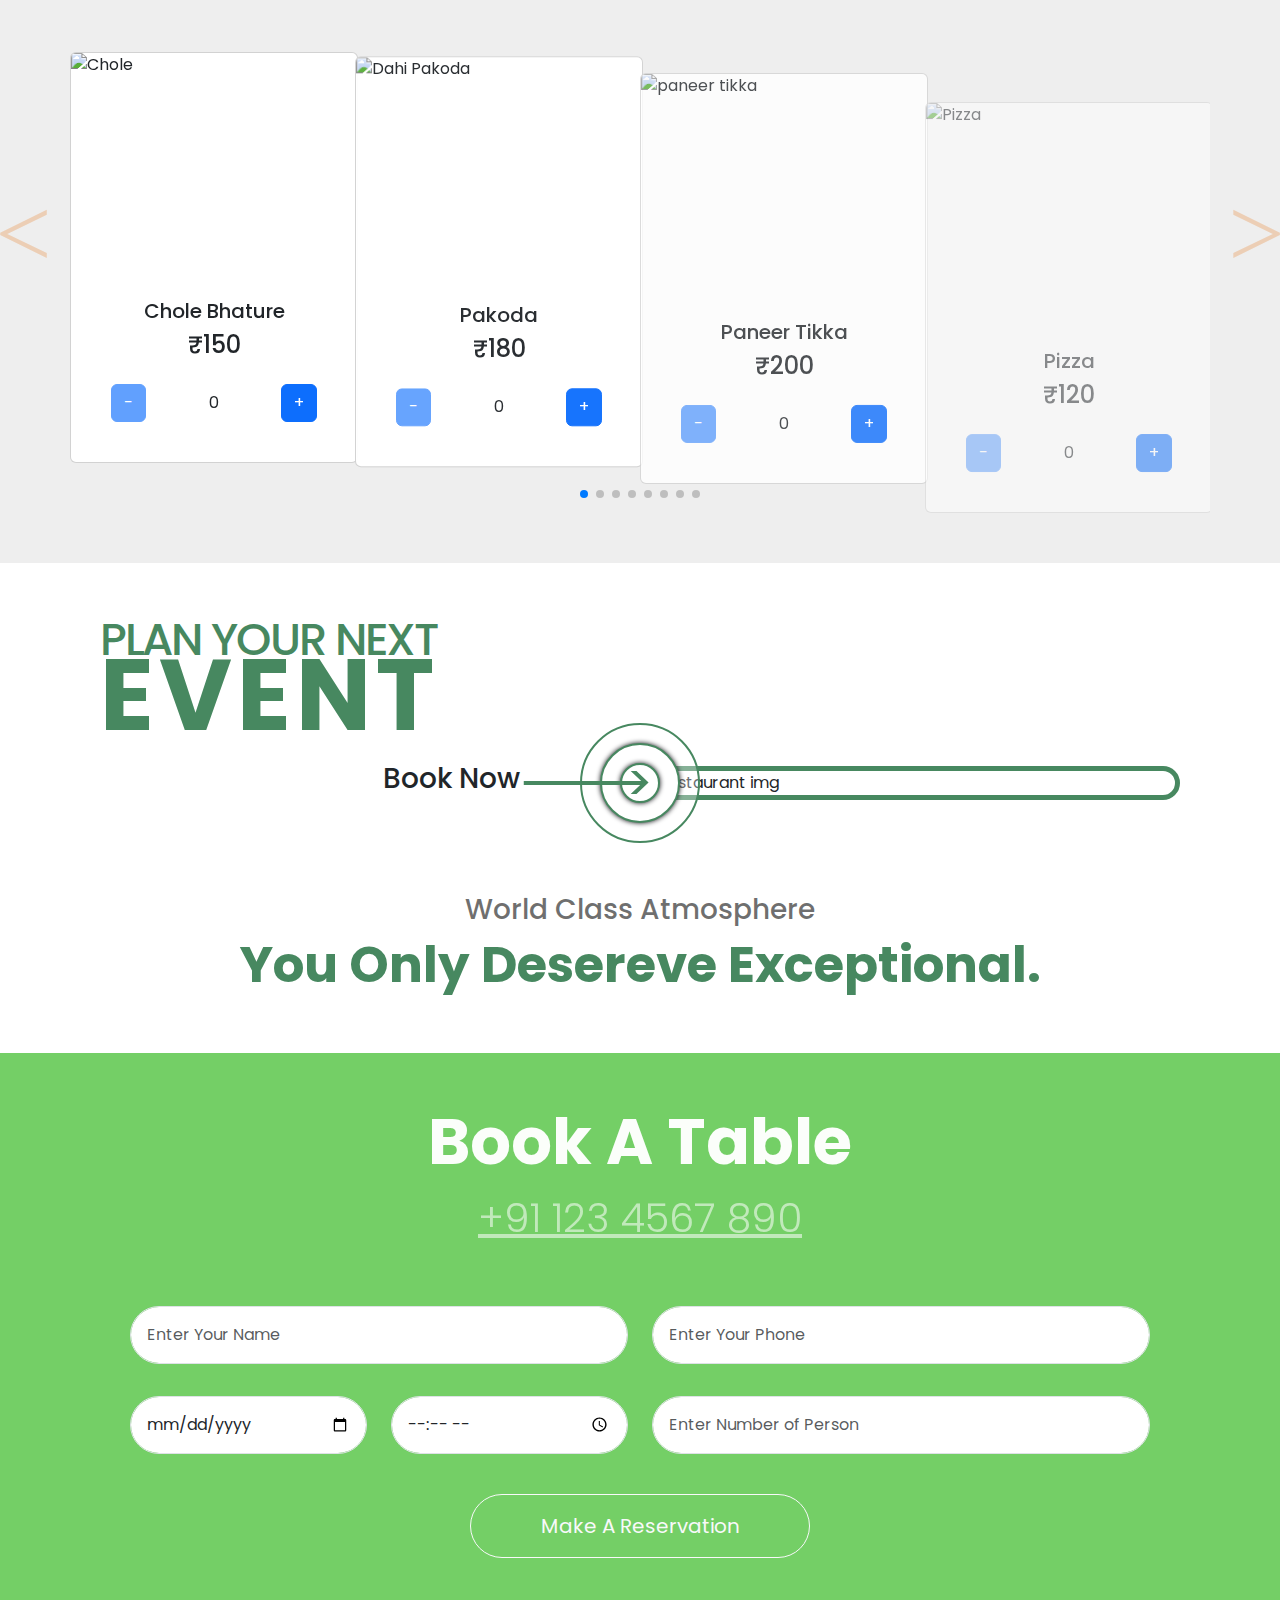
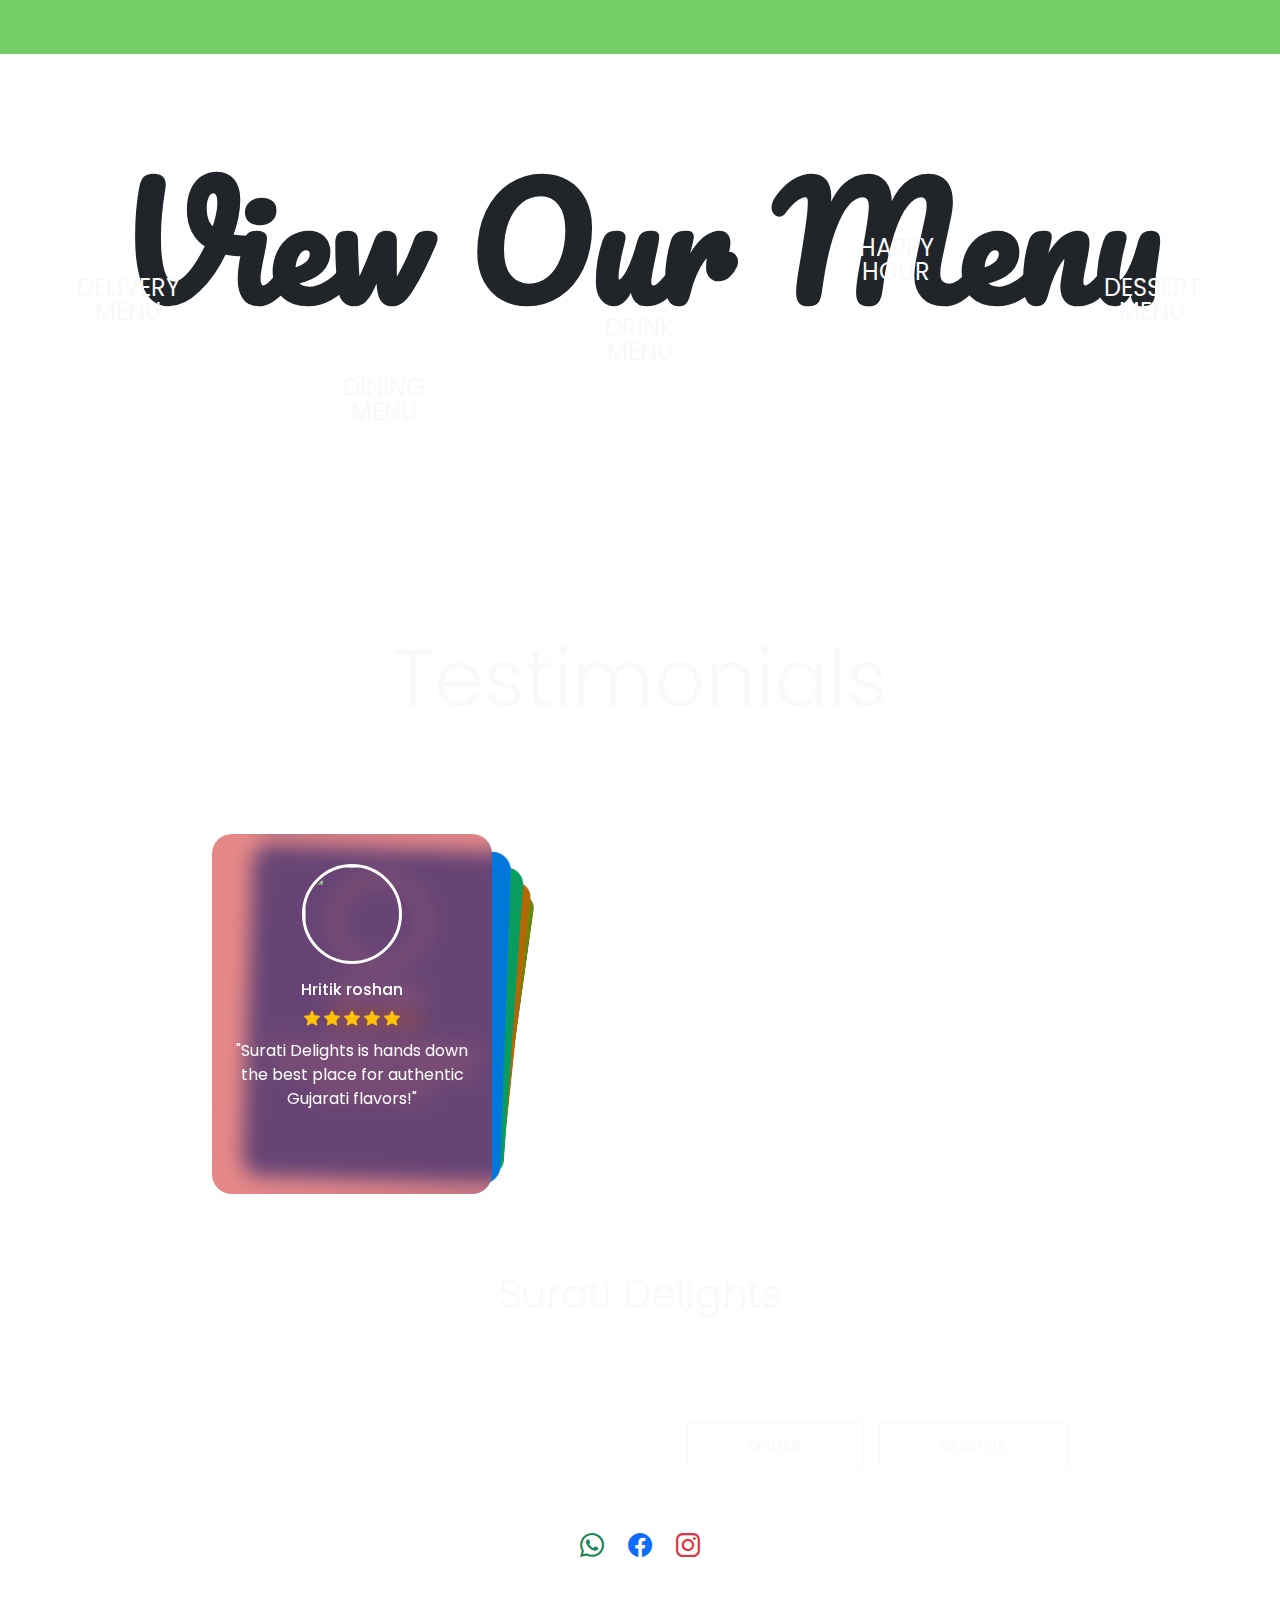
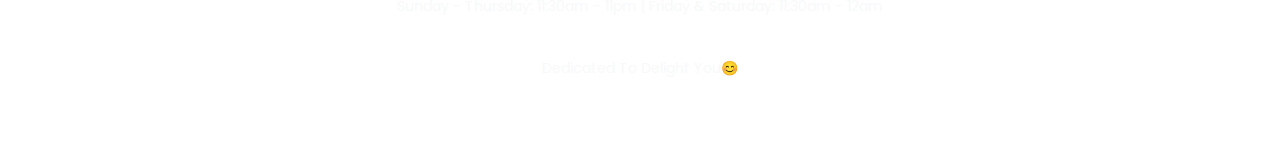
==== commit f13e23f5: "table heading gsap" ====
--- a/index.html
+++ b/index.html
@@ -225,7 +225,7 @@
       <div class="container-fluied about">
         <div class="left-img">
           <img
-            src="imgs/vecteezy_soya-chunks-palak-curry-also-known-as-spinach-soyabean_16282548-removebg.png"
+            src="imgs/compress-soyaimg.jpg"
             alt="soya img"
             loading="lazy"
           />
@@ -251,10 +251,9 @@
           <div class="swiper-slide animate-slide">
             <div class="card" style="width: 18rem">
               <img
-                src="imgs/s-imgs/vecteezy_chole-bhature-is-a-north-indian-food-dish-a-combination-of_15933726.jpg"
+                src="imgs/fs-imgs/Compress-chole-bhature.avif"
                 class="card-img-top"
                 alt="Chole"
-                loading="lazy"
               />
               <div class="card-body">
                 <h5 class="card-title text-center">Chole Bhature</h5>
@@ -274,8 +273,7 @@
               <img
                 src="imgs/extra food img/Pakoda.avif"
                 class="card-img-top"
-                alt="Dahi Makhani"
-                loading="lazy"
+                alt="Dahi Pakoda"
               />
               <div class="card-body">
                 <h5 class="card-title text-center">Pakoda</h5>
@@ -293,10 +291,9 @@
           <div class="swiper-slide animate-slide">
             <div class="card" style="width: 18rem">
               <img
-                src="imgs/s-imgs/vecteezy_paneer-sizzler-is-an-indian-version-with-cottage-cheese_15933666.jpg"
+                src="imgs/fs-imgs/vecteezy_paneer-sizzler-is-an-indian-version-with-cottage-cheese_15933666.jpg"
                 class="card-img-top"
                 alt="paneer tikka"
-                loading="lazy"
               />
               <div class="card-body">
                 <h5 class="card-title text-center">Paneer Tikka</h5>
@@ -317,7 +314,6 @@
                 src="imgs/extra food img/Pizza.avif"
                 class="card-img-top"
                 alt="Pizza"
-                loading="lazy"
               />
               <div class="card-body">
                 <h5 class="card-title text-center">Pizza</h5>
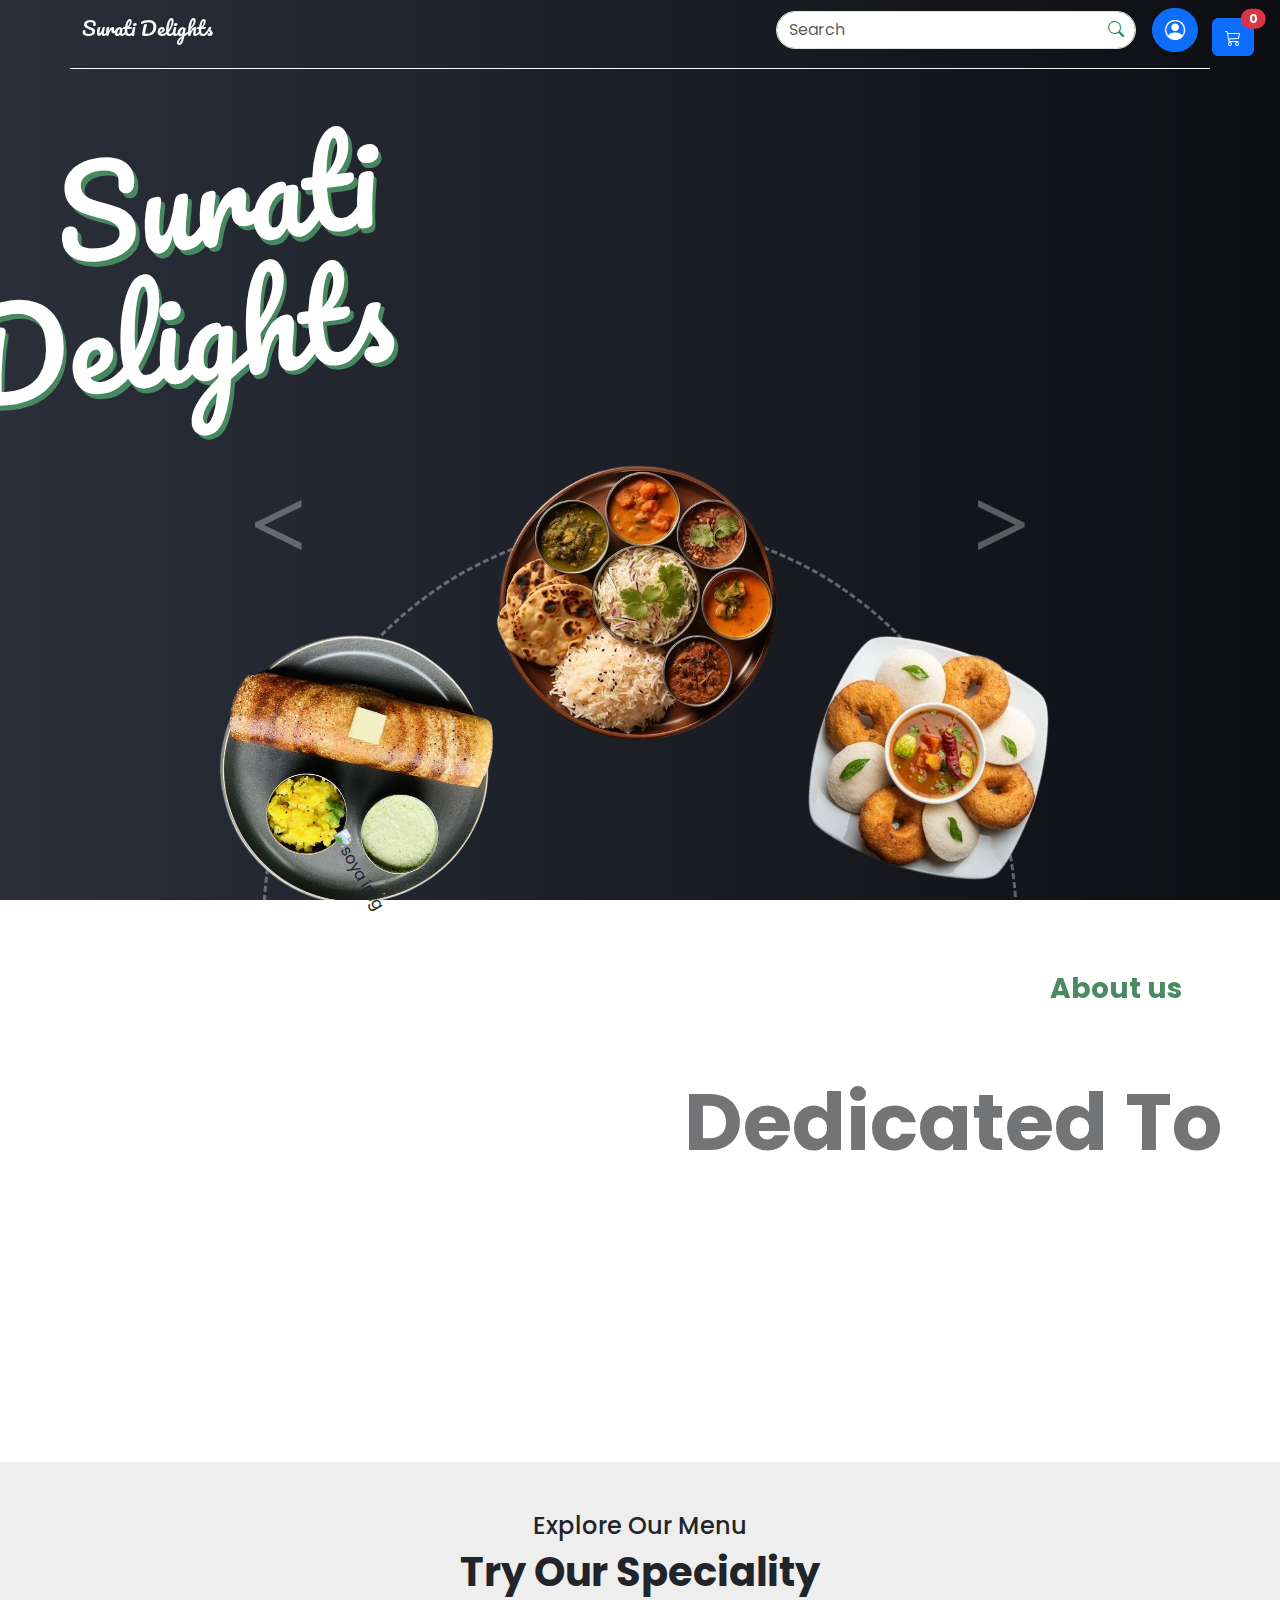
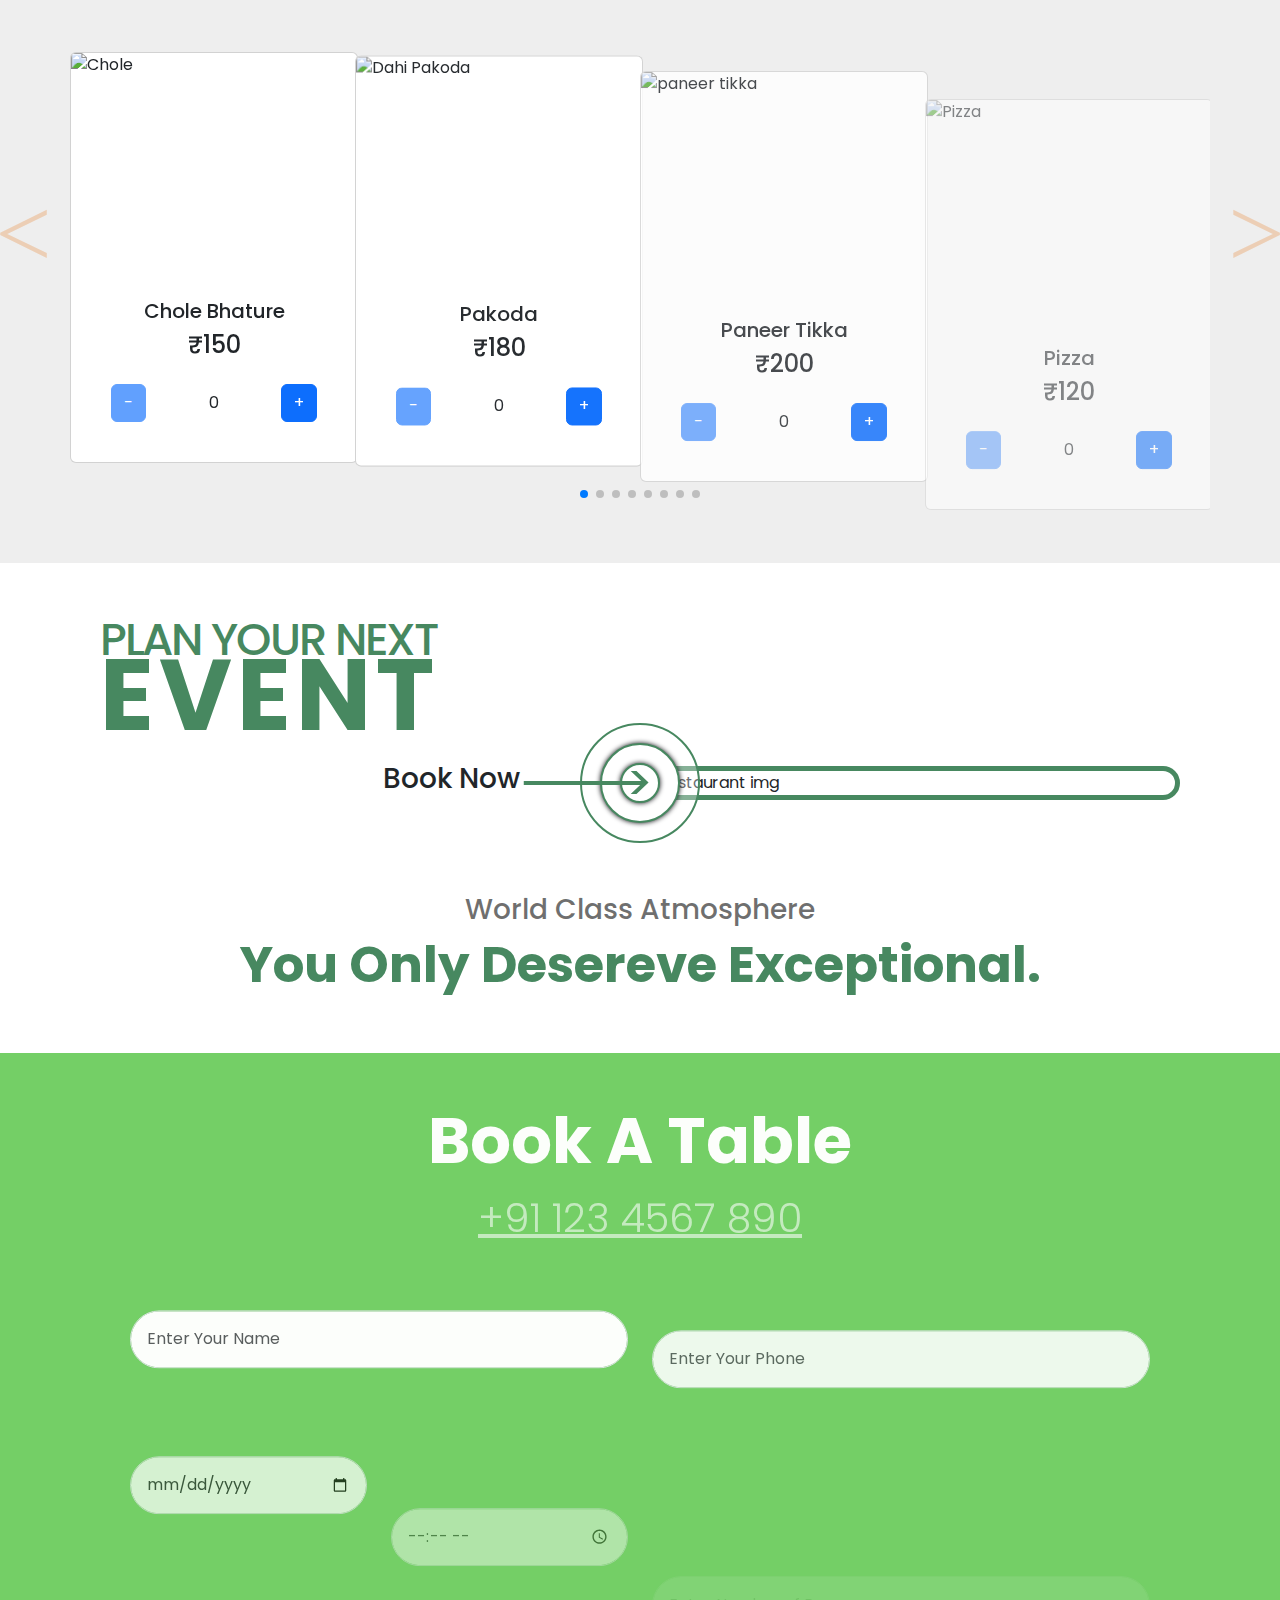
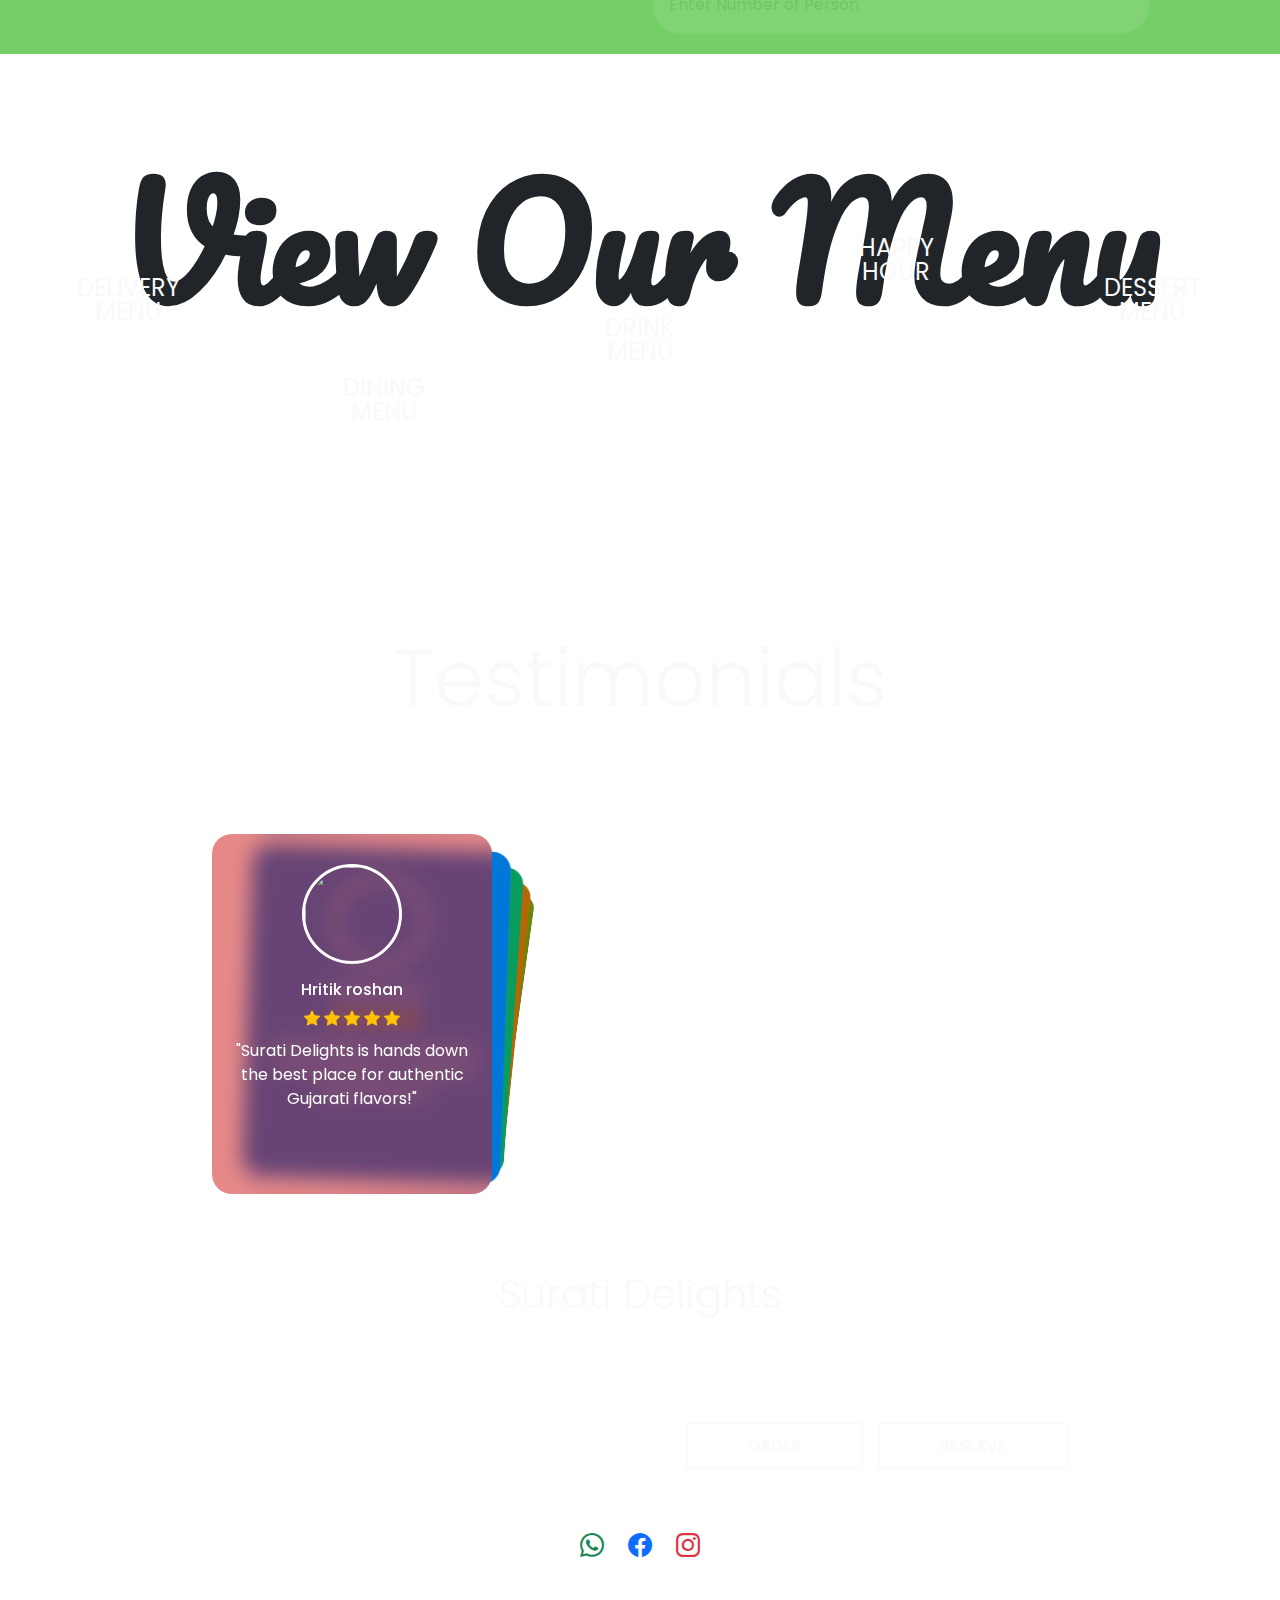
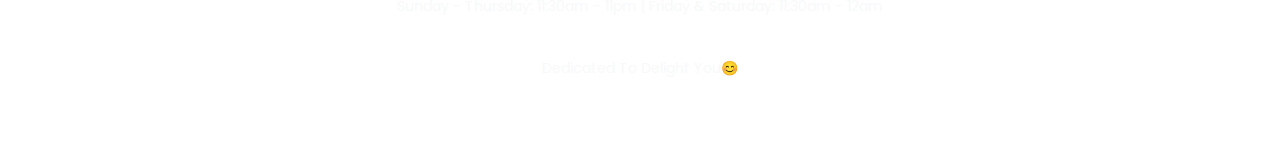
==== commit e92d3c0c: "table gsap" ====
--- a/index.html
+++ b/index.html
@@ -511,7 +511,7 @@
           <div class="col-4 mx-auto mt-4">
             <button
               type="submit"
-              class="form-control p-3 rounded-pill btn btn btn-outline-light fs-5"
+              class="sub-btn form-control p-3 rounded-pill btn btn btn-outline-light fs-5"
             >
               Make A Reservation
             </button>
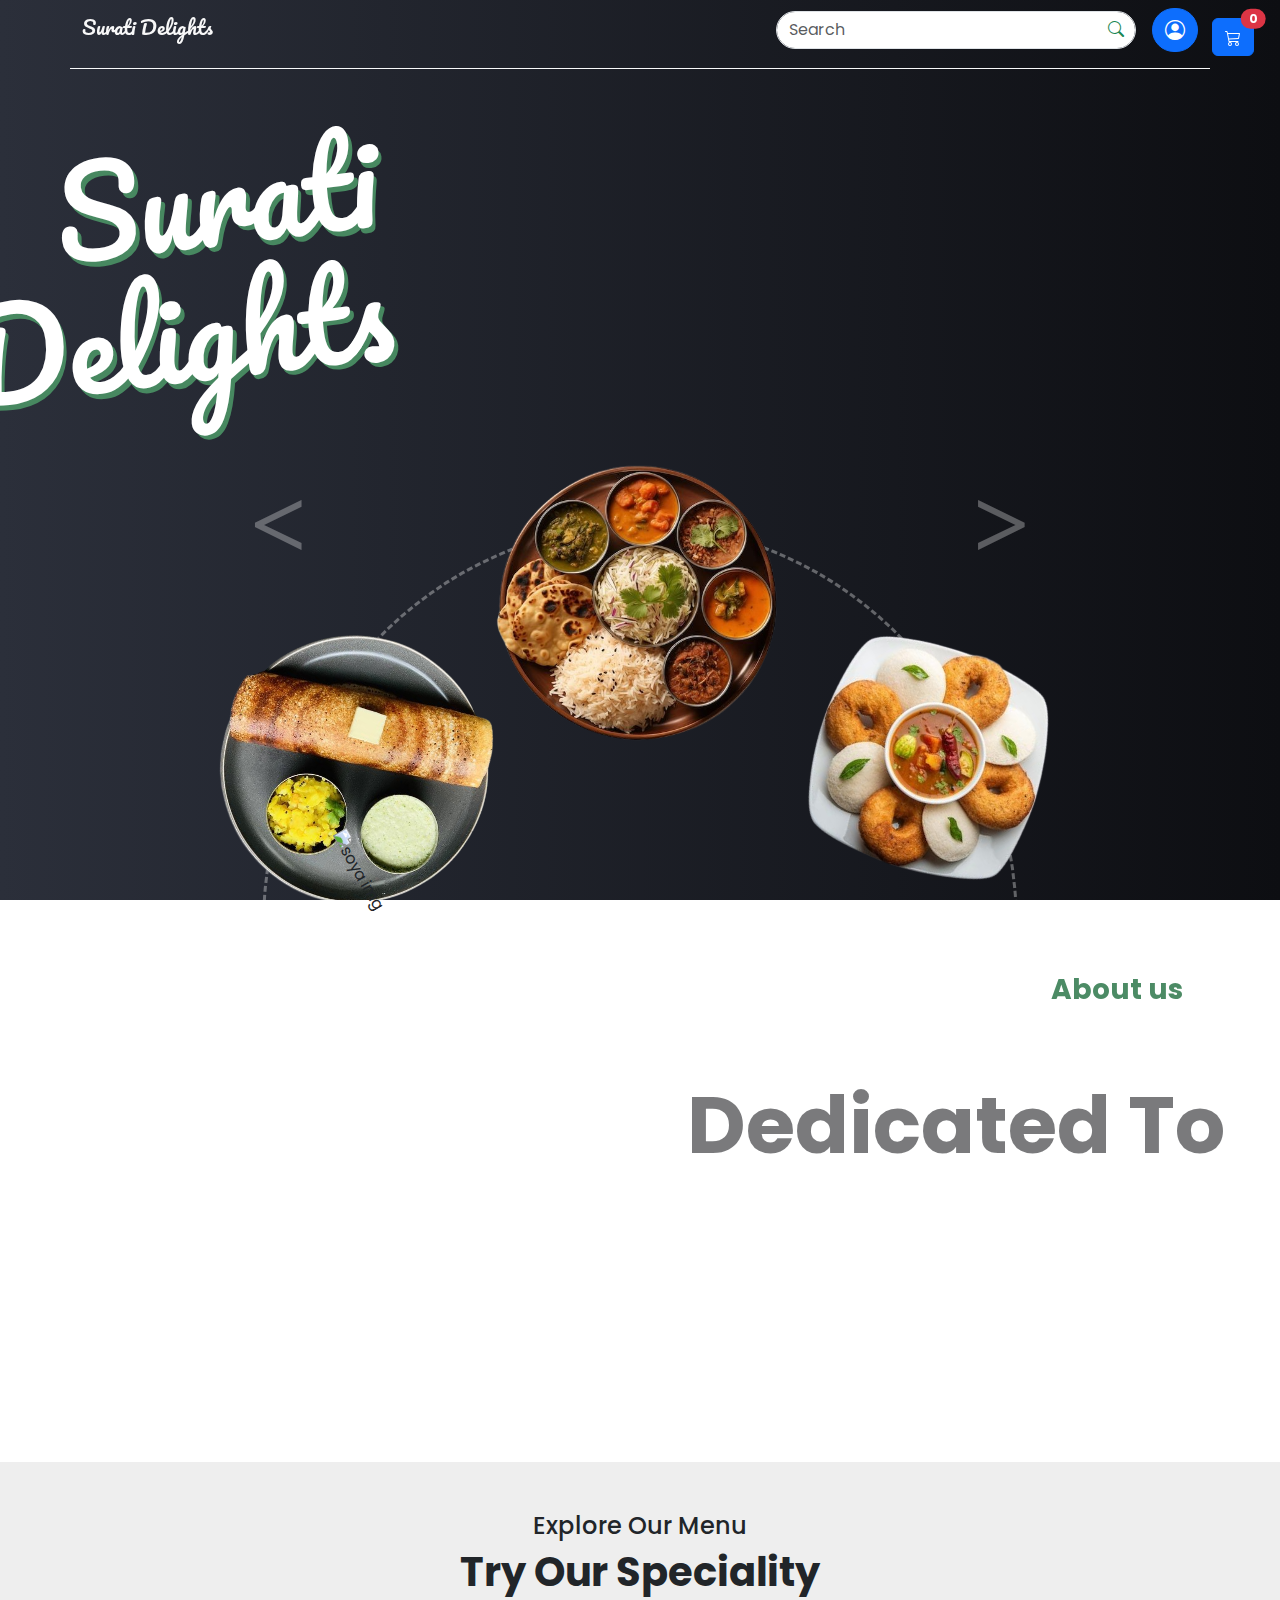
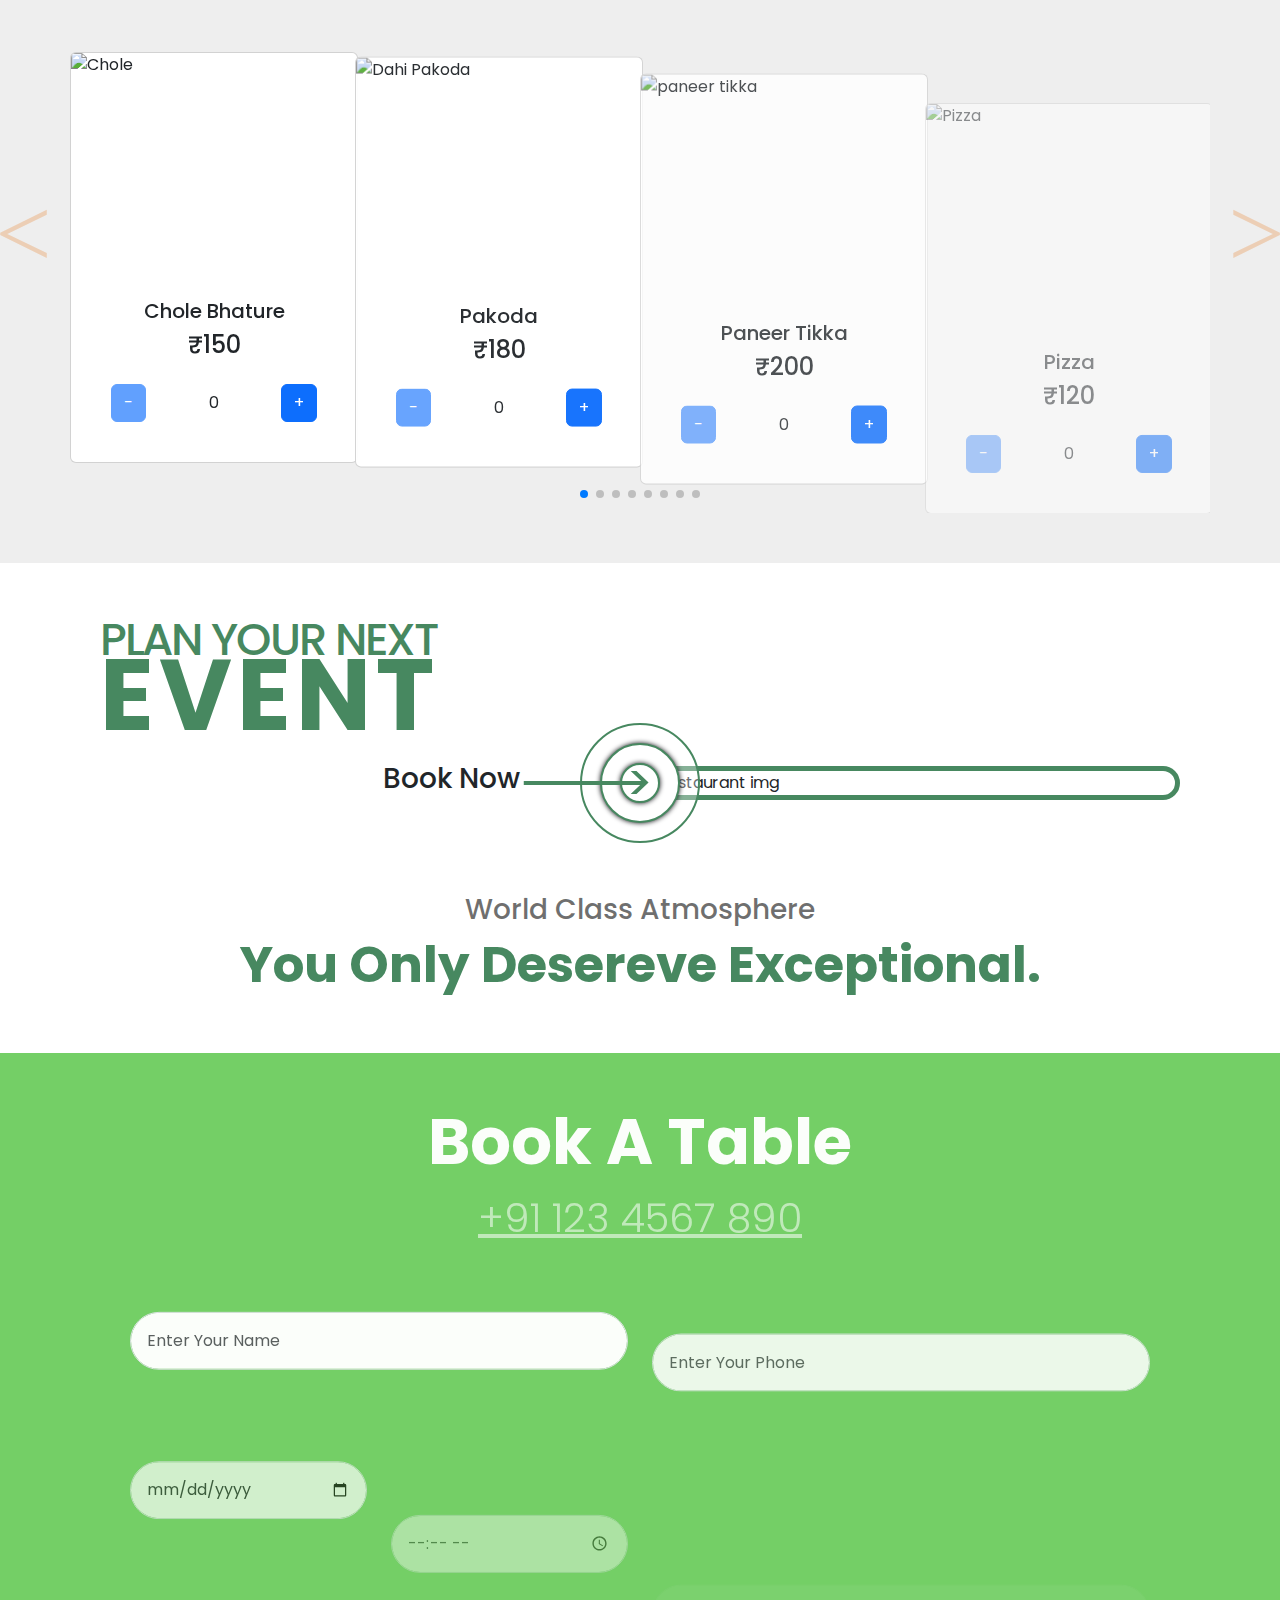
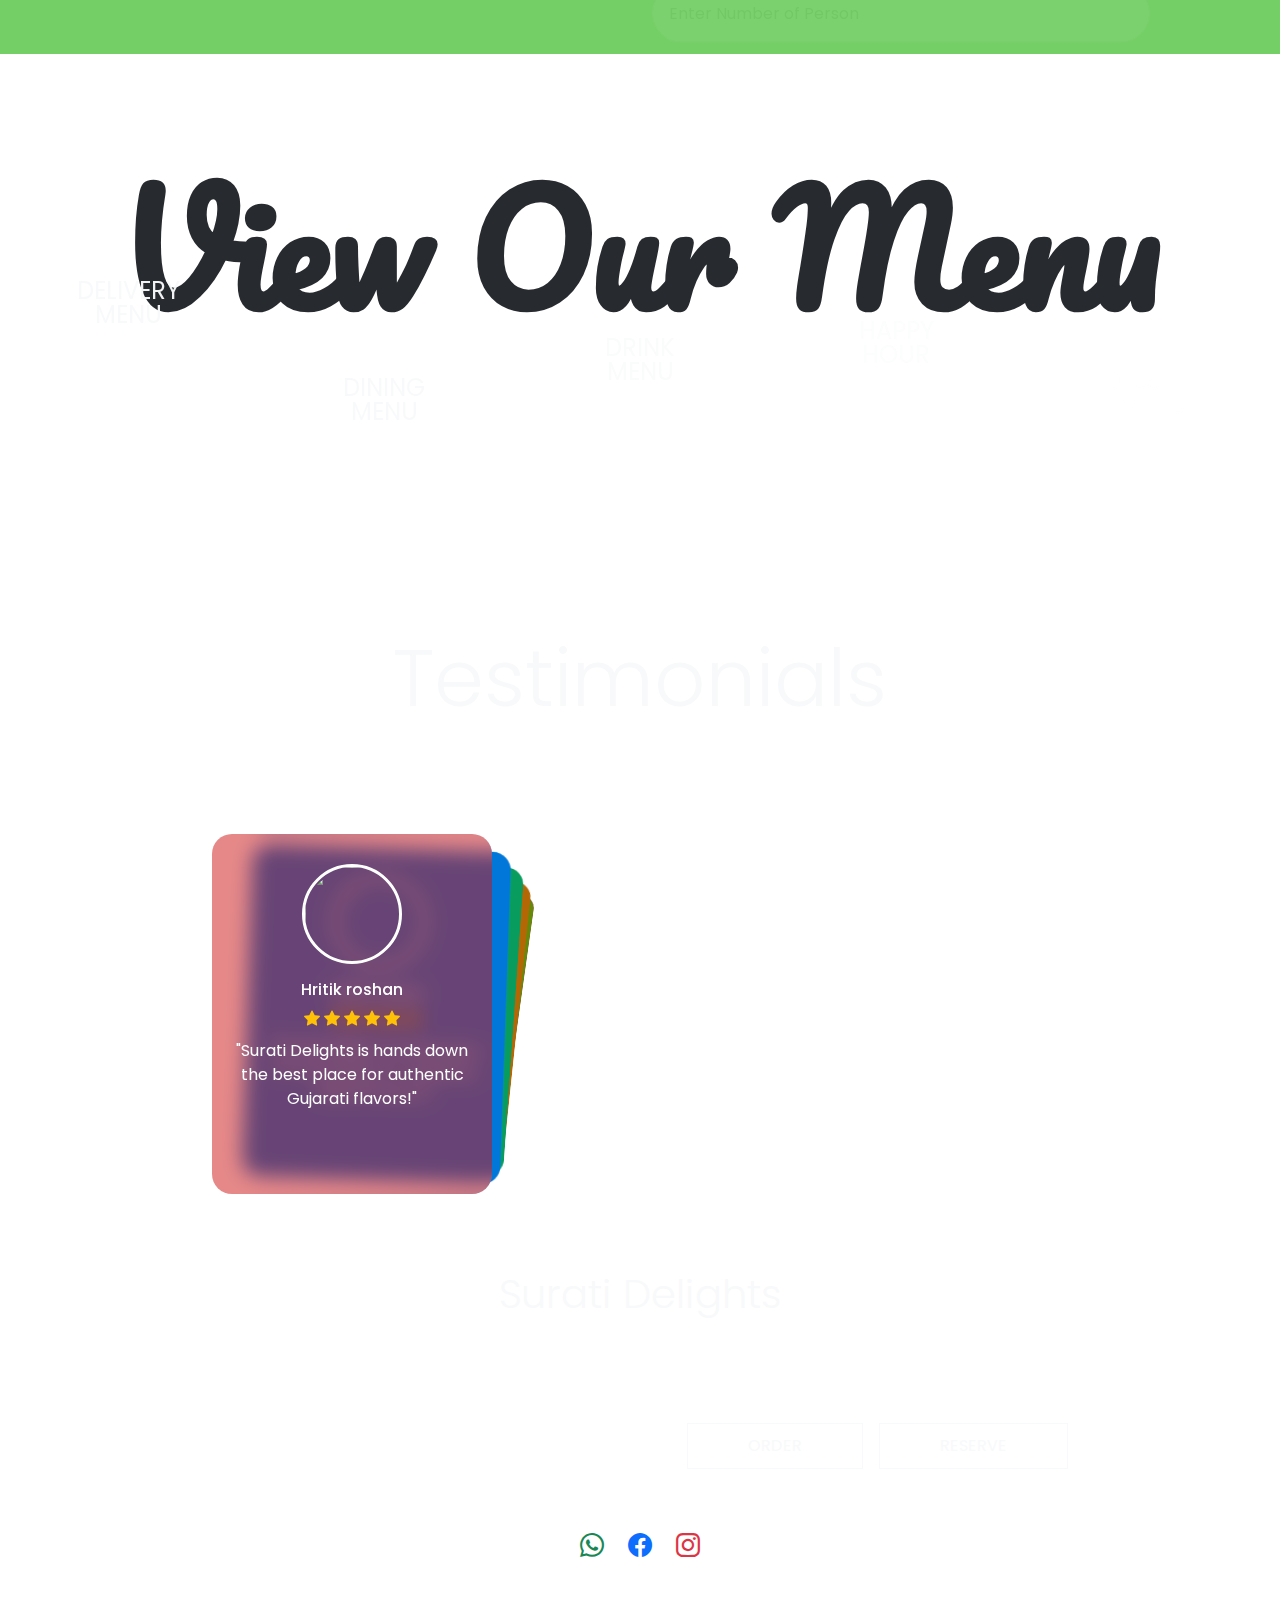
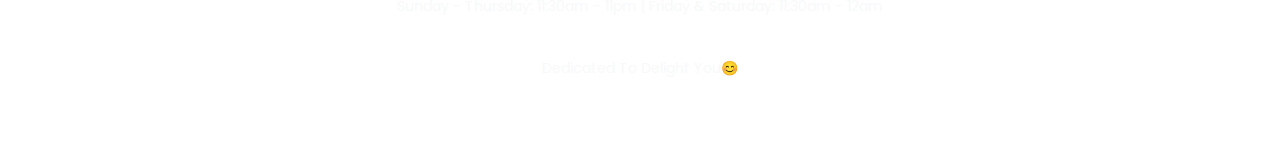
==== commit 7e28f000: "menu gsap" ====
--- a/index.html
+++ b/index.html
@@ -522,7 +522,7 @@
     <section class="Exclusive-menu">
       <div class="e-menu py-5">
         <div class="e-menu-hading pt-5">
-          <h2 class="text-center">View Our Menu</h2>
+          <h2 class="text-center e-h2">View Our Menu</h2>
         </div>
         <div class="container-fluid p-1">
           <div class="row e-menu-body gx-2">
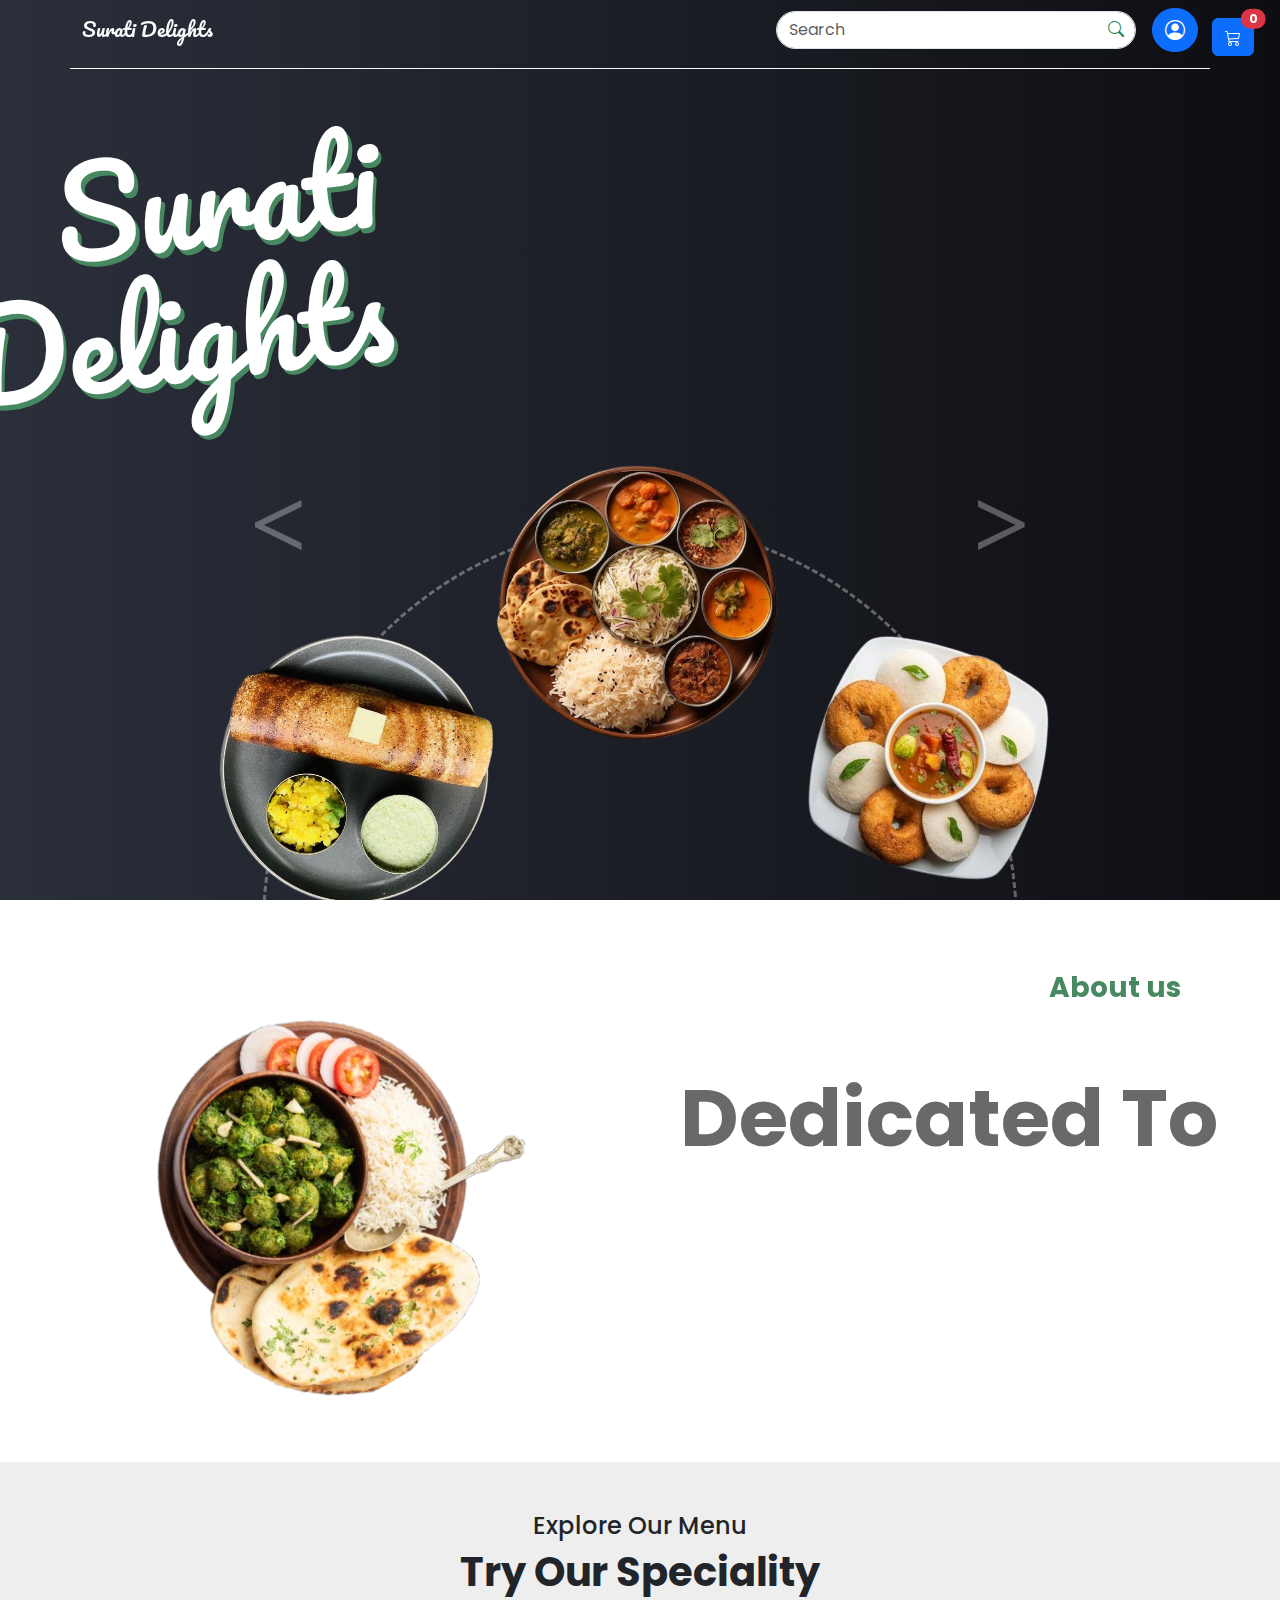
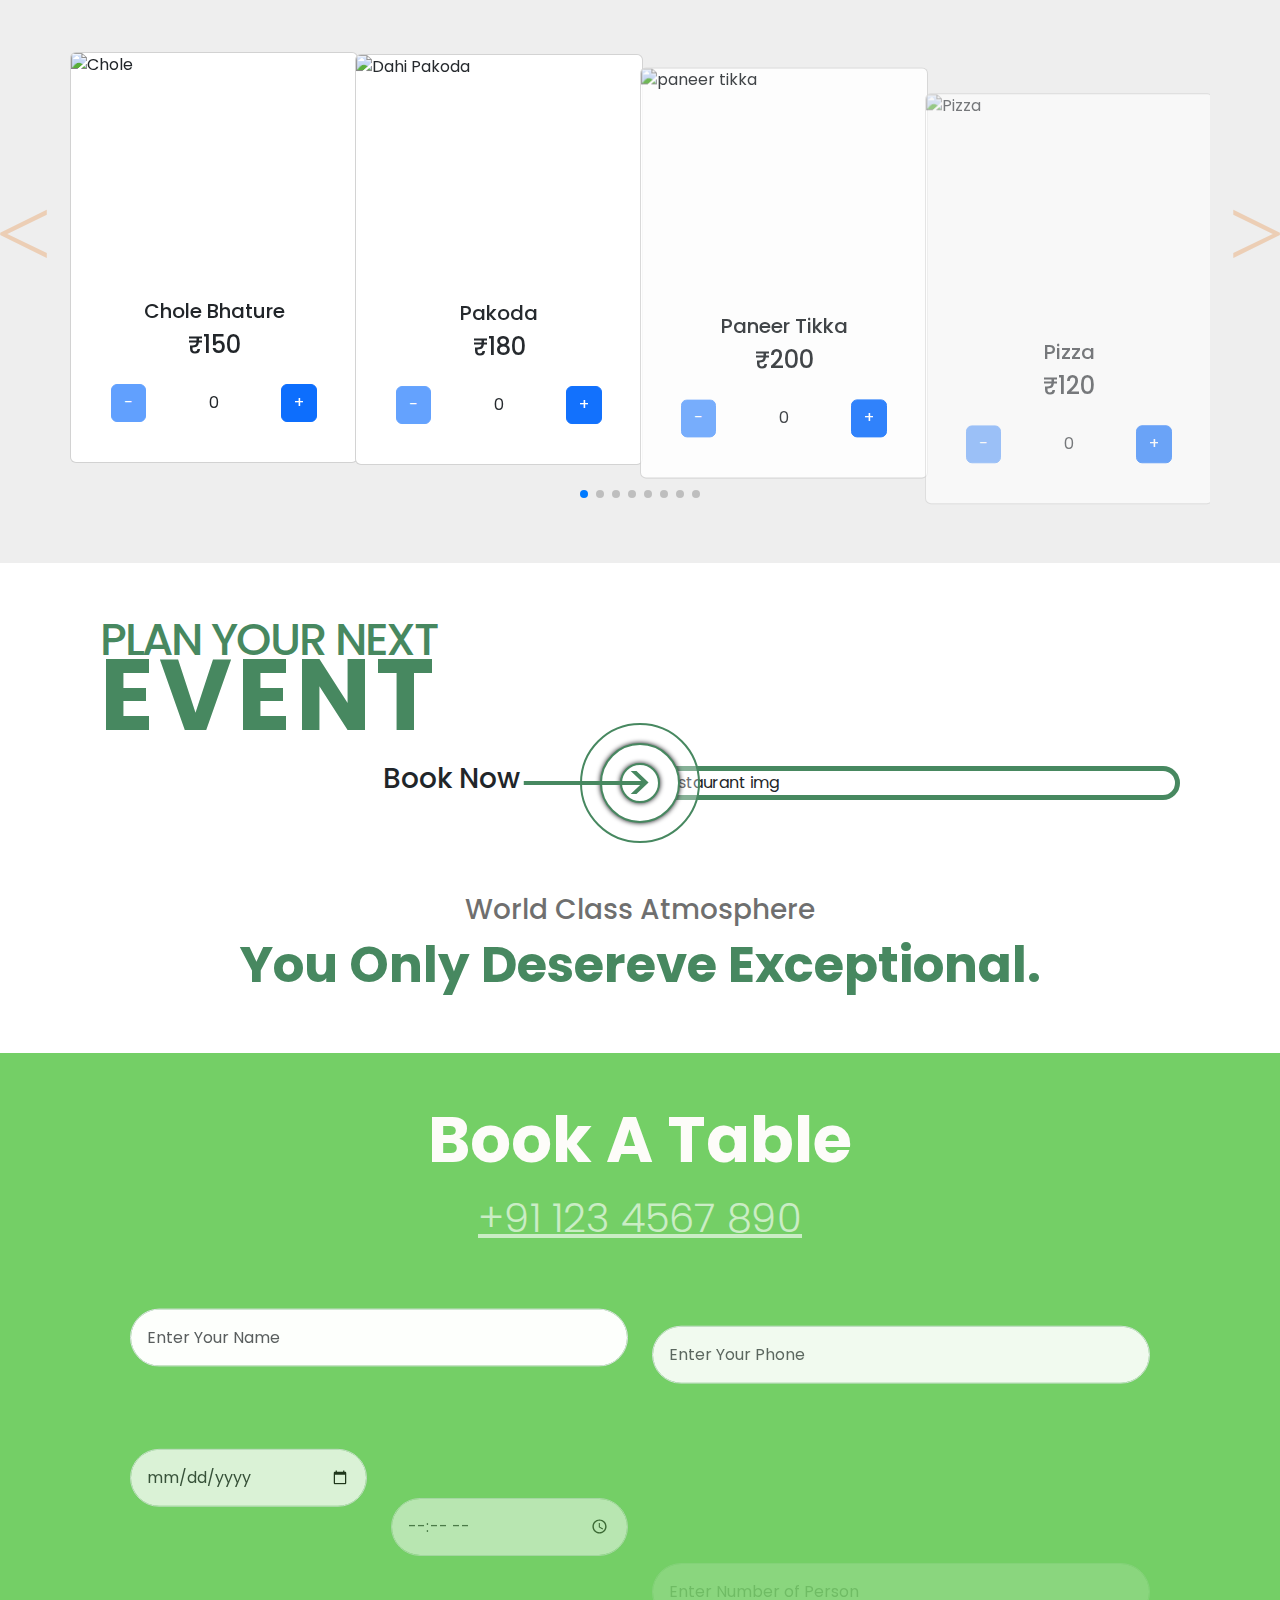
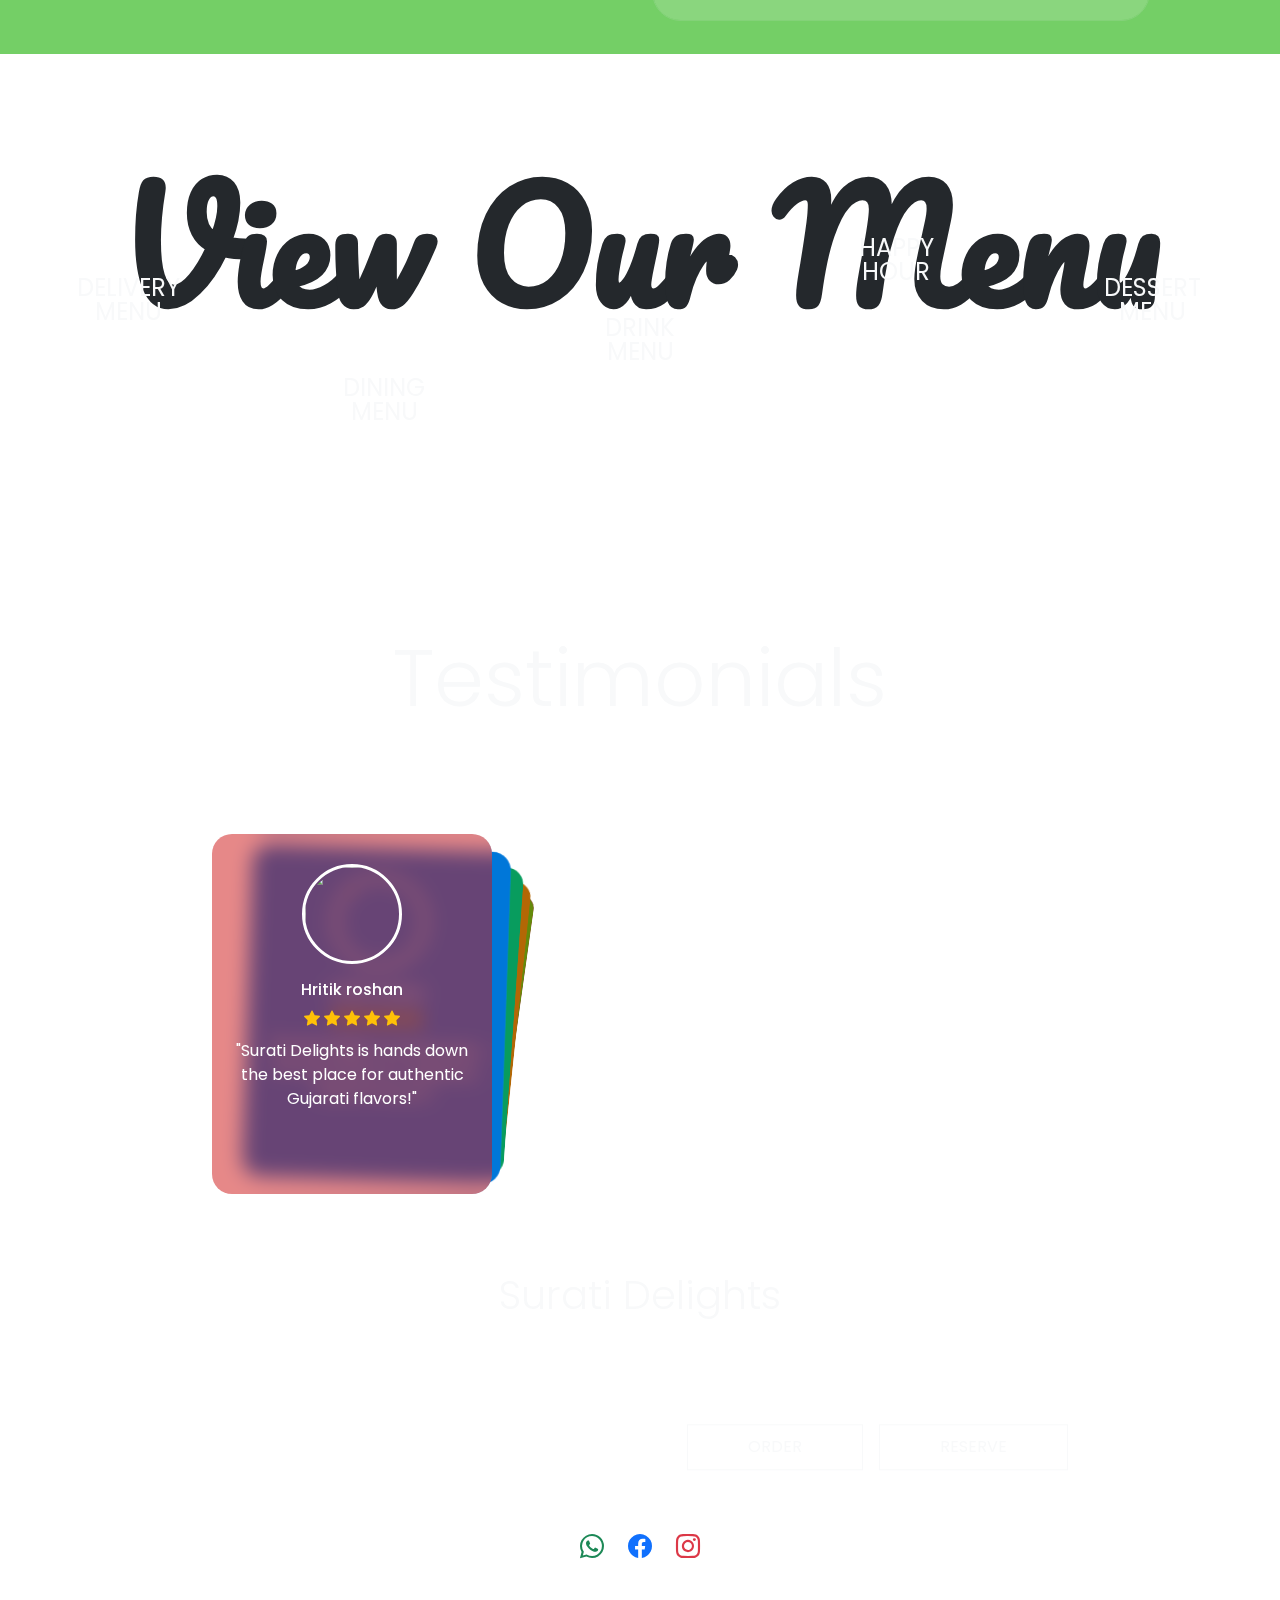
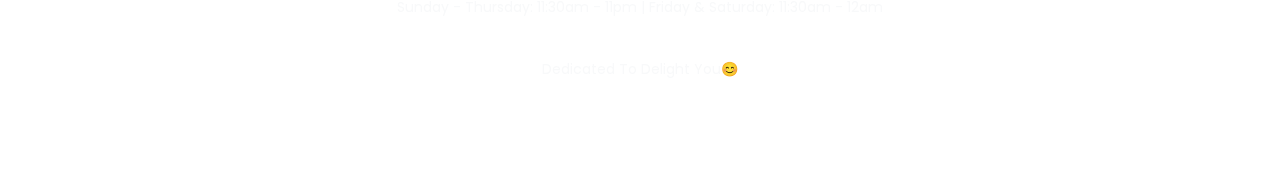
==== commit 2fd1ae00: "footer gsap" ====
--- a/index.html
+++ b/index.html
@@ -225,7 +225,7 @@
       <div class="container-fluied about">
         <div class="left-img">
           <img
-            src="imgs/compress-soyaimg.jpg"
+            src="imgs/compress-soyaimg-removebg-preview.png"
             alt="soya img"
             loading="lazy"
           />
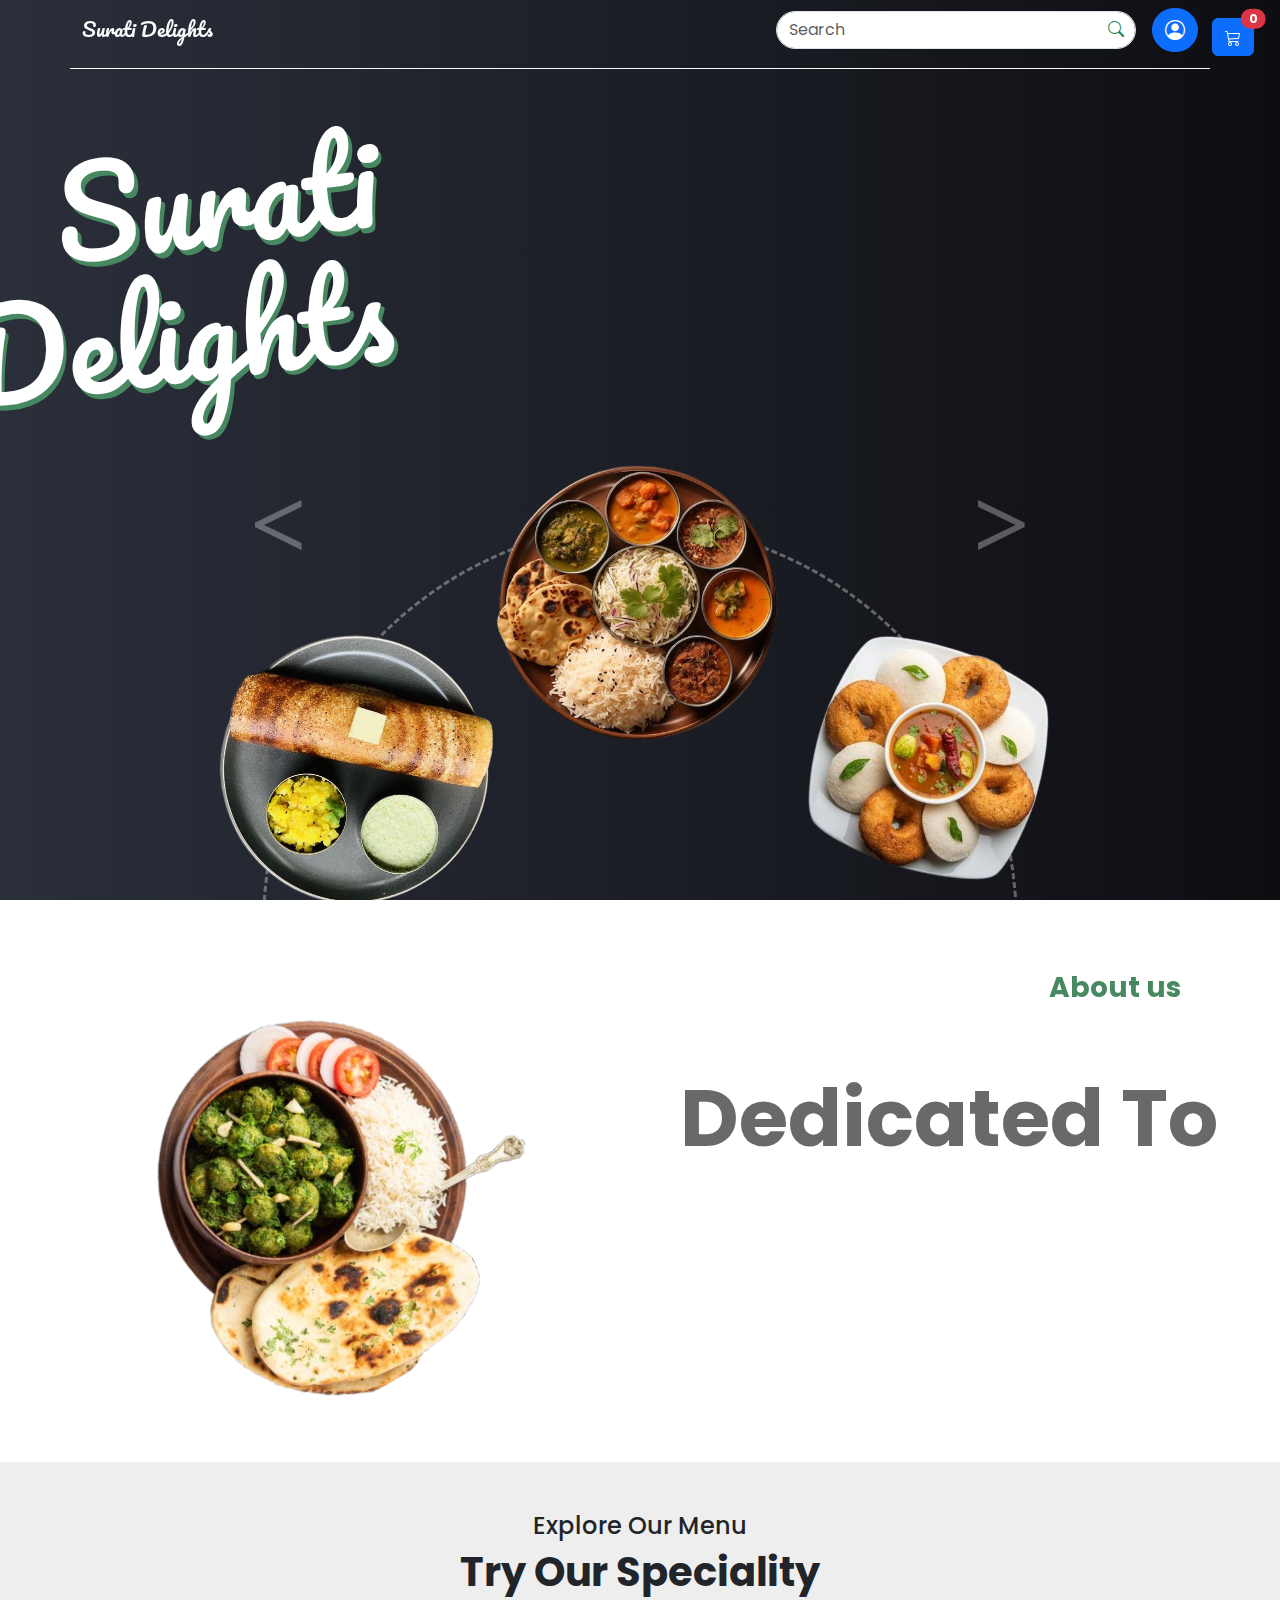
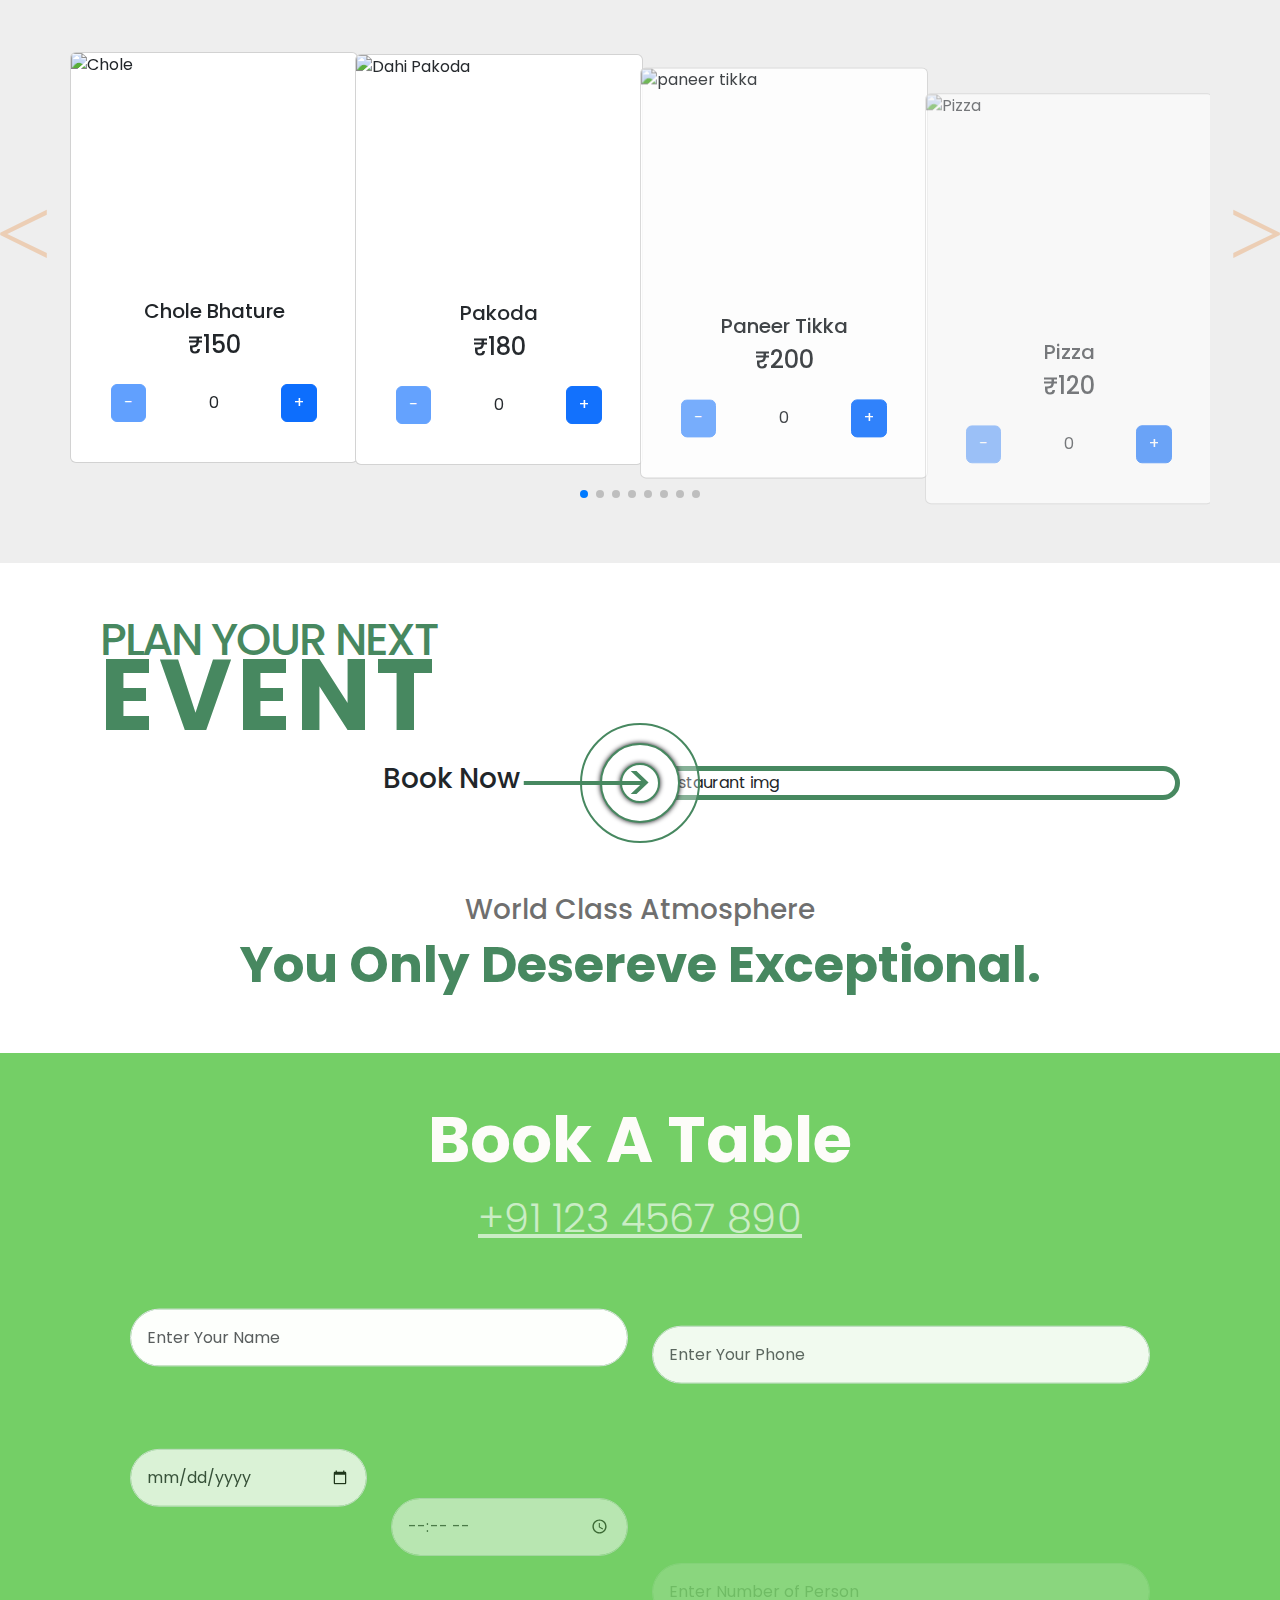
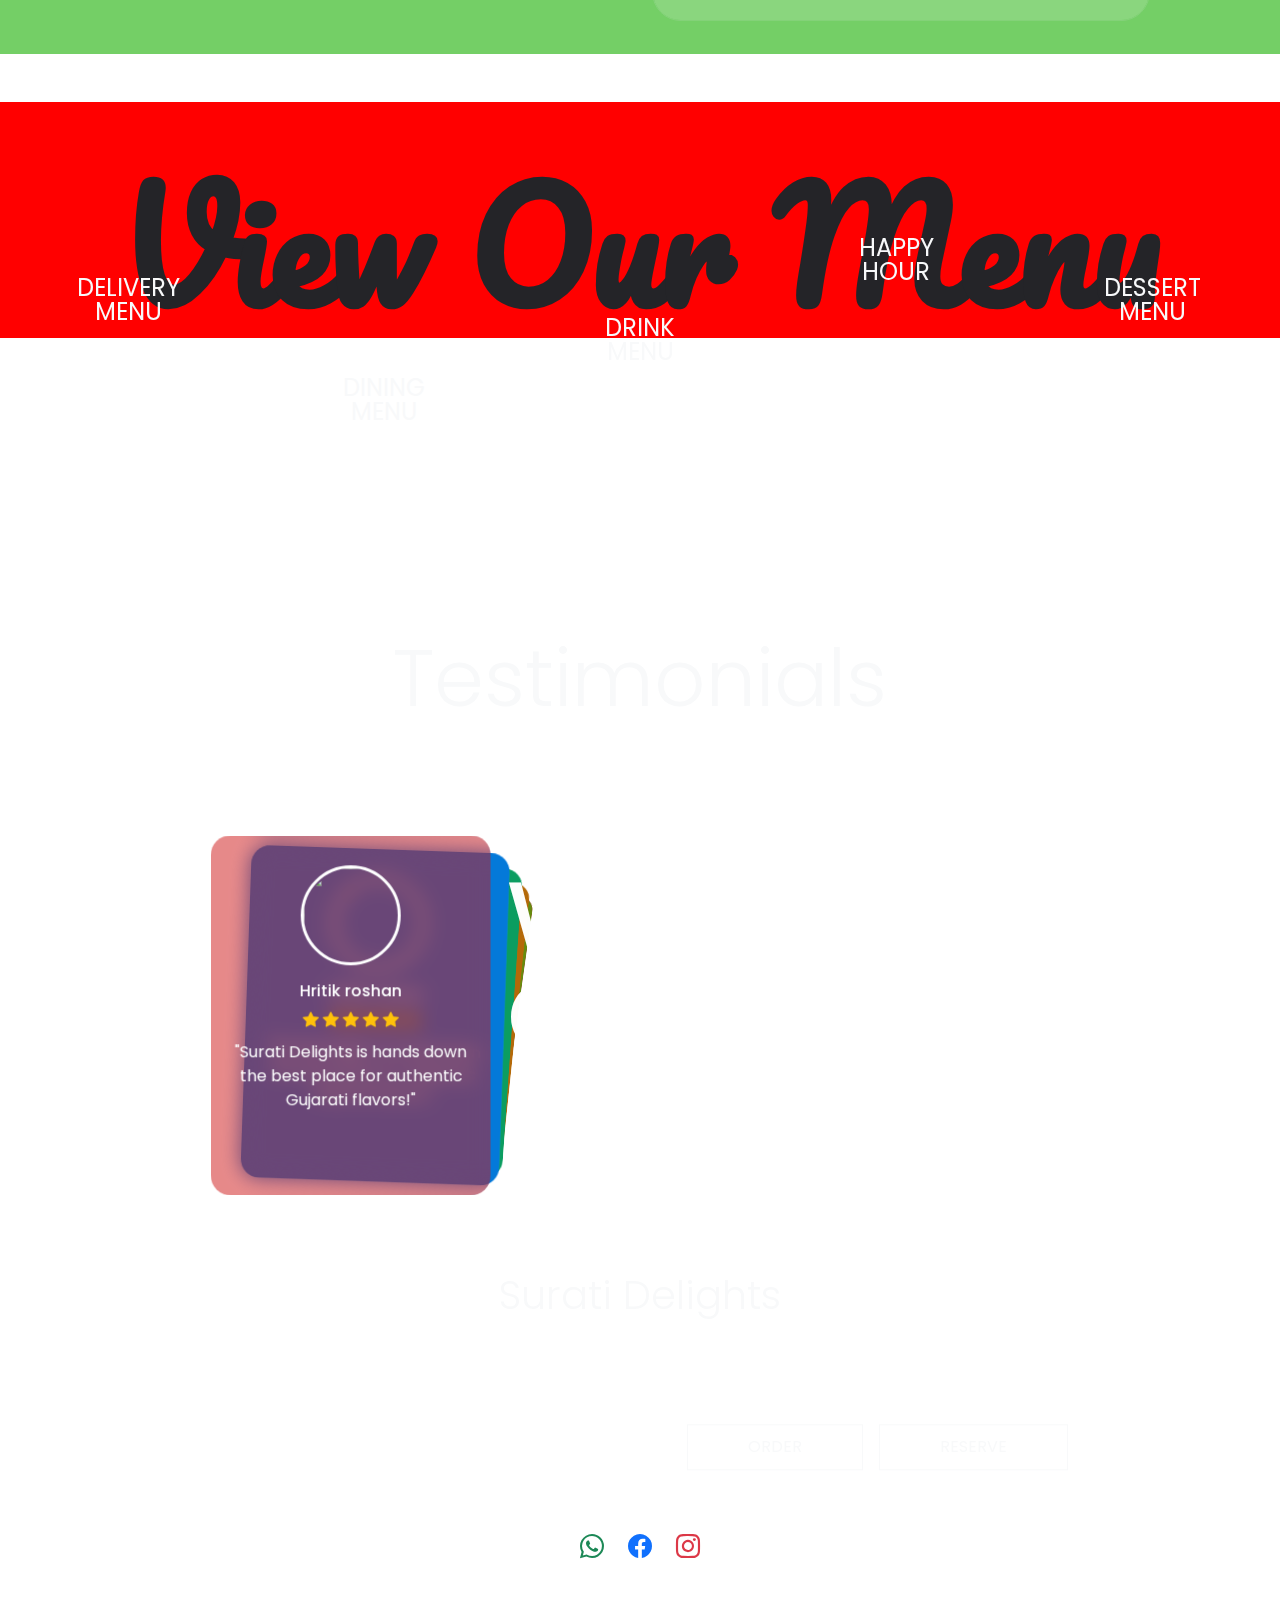
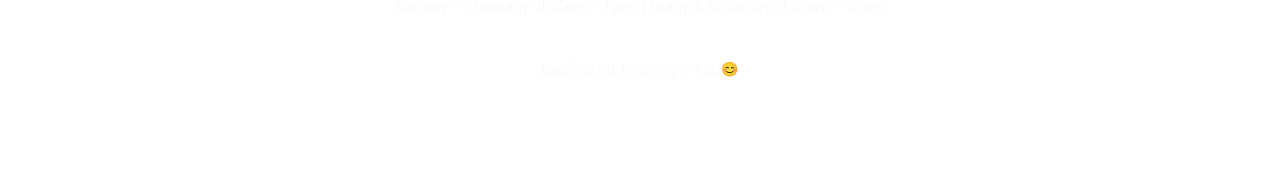
==== commit b3eca3d7: "new changes" ====
--- a/index.html
+++ b/index.html
@@ -251,7 +251,7 @@
           <div class="swiper-slide animate-slide">
             <div class="card" style="width: 18rem">
               <img
-                src="imgs/fs-imgs/Compress-chole-bhature.avif"
+                src="https://media-assets.swiggy.com/swiggy/image/upload/fl_lossy,f_auto,q_auto/PC_Mweb/Chole%20Bhature.png"
                 class="card-img-top"
                 alt="Chole"
               />
@@ -291,7 +291,7 @@
           <div class="swiper-slide animate-slide">
             <div class="card" style="width: 18rem">
               <img
-                src="imgs/fs-imgs/vecteezy_paneer-sizzler-is-an-indian-version-with-cottage-cheese_15933666.jpg"
+                src="https://media-assets.swiggy.com/swiggy/image/upload/fl_lossy,f_auto,q_auto/PC_Mweb/North%20Indian.png"
                 class="card-img-top"
                 alt="paneer tikka"
               />
--- a/style.css
+++ b/style.css
@@ -256,8 +256,9 @@
 }
 /* =================about us page==================== */
 .about{
-    /* background: url(imgs/s-imgs/bg1.jpg)no-repeat fixed; */
-    background-size: cover;
+    /* height: 100vh; */
+    /* background: url(https://i.pinimg.com/564x/5a/6b/9a/5a6b9a6b06d209135d6eb13d91acefe6.jpg)no-repeat; */
+    /* background-size: cover; */
     display: flex;
     padding: 70px 100px 50px 10px;  
 }
@@ -433,6 +434,10 @@
     
 }
 /* ================Exclusive-menu================= */
+.e-menu-hading{
+    background-color: red;
+    overflow: hidden;
+}
 .e-menu-hading h2{
     font-size: 150px;
     font-family: var(--pacifico);
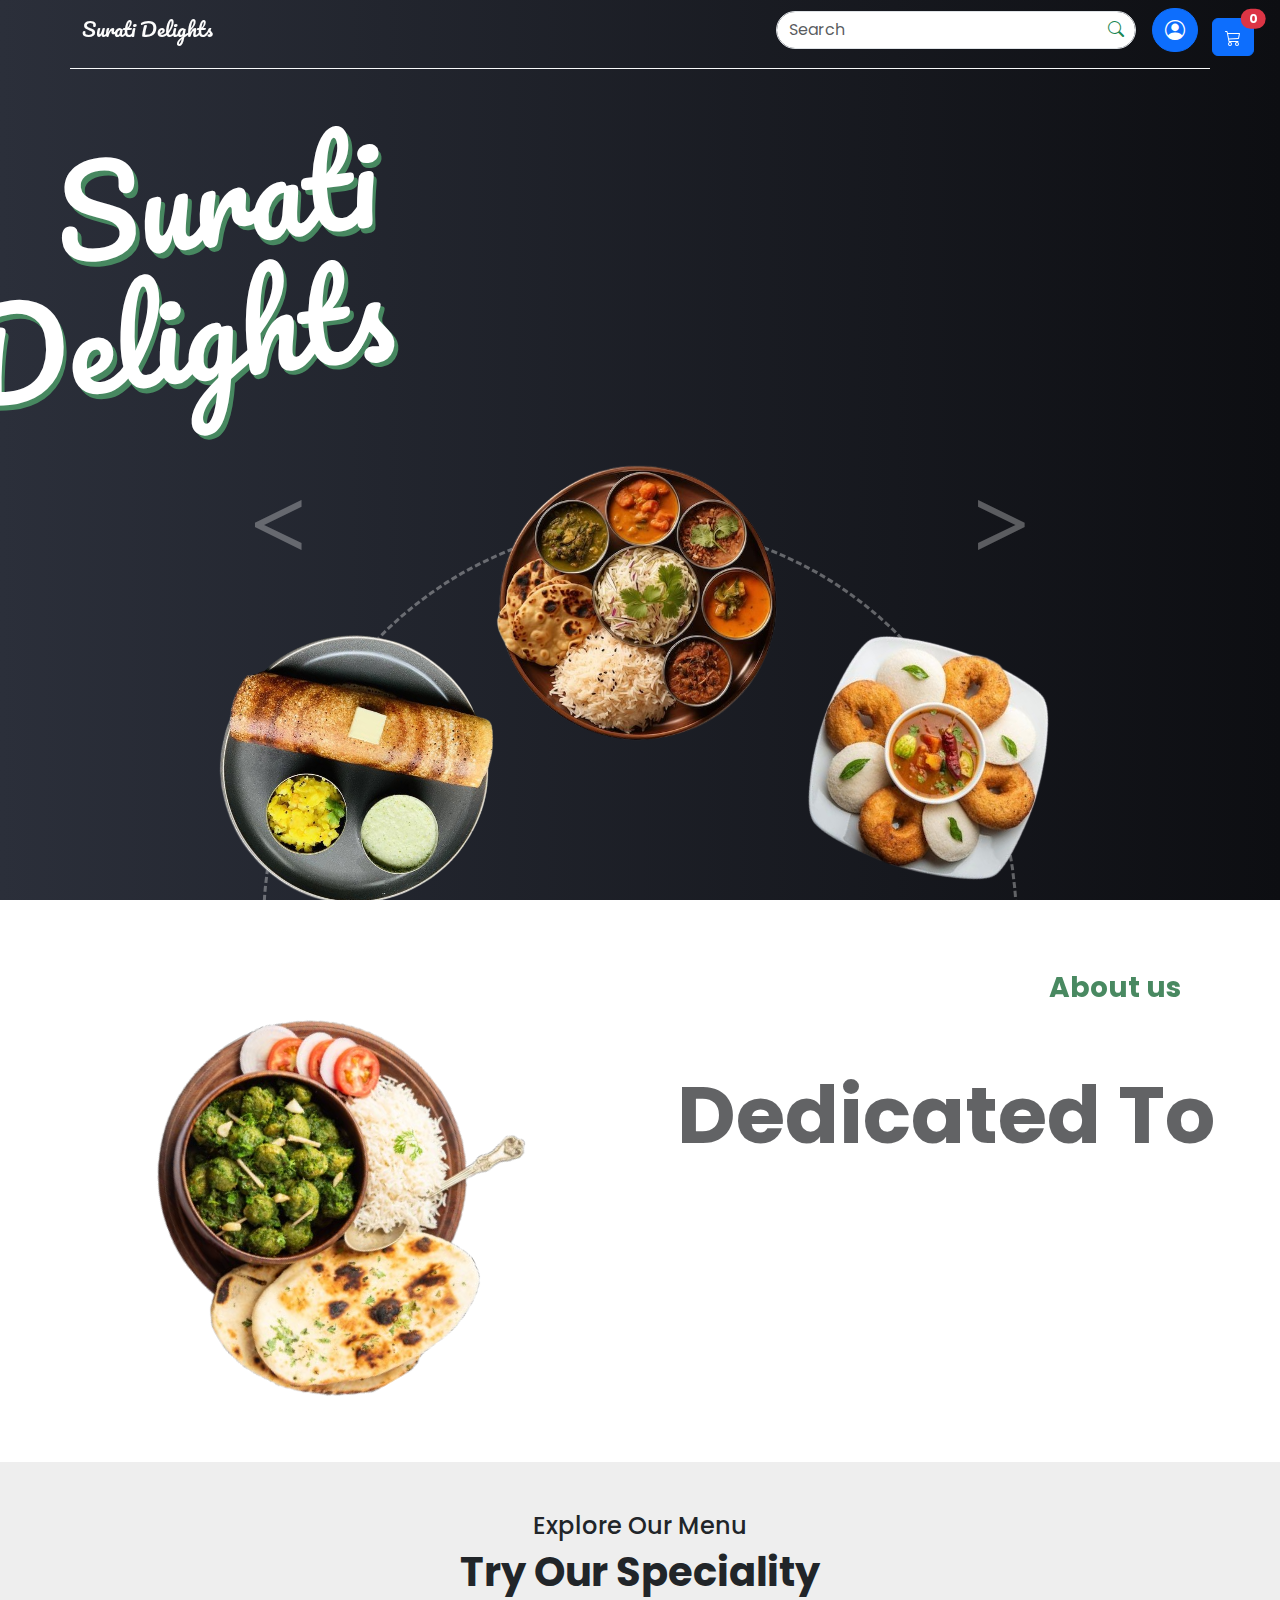
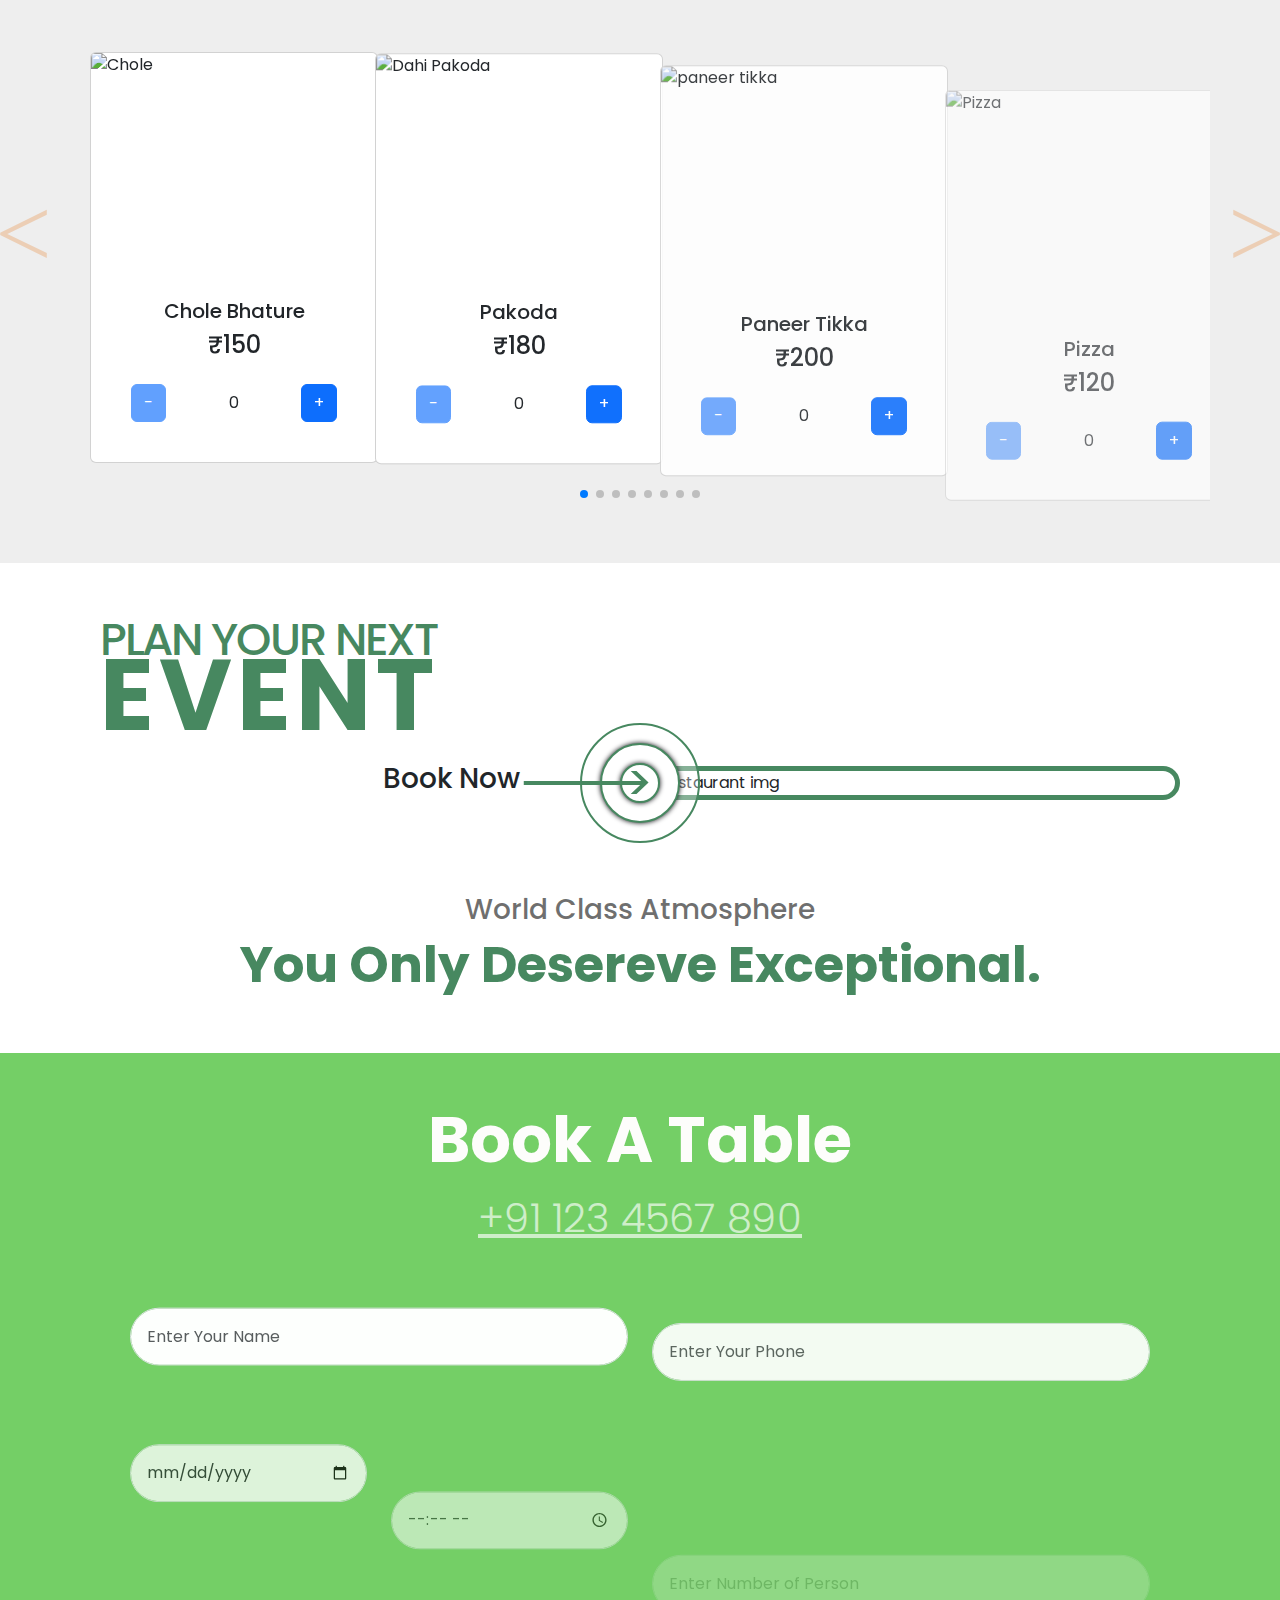
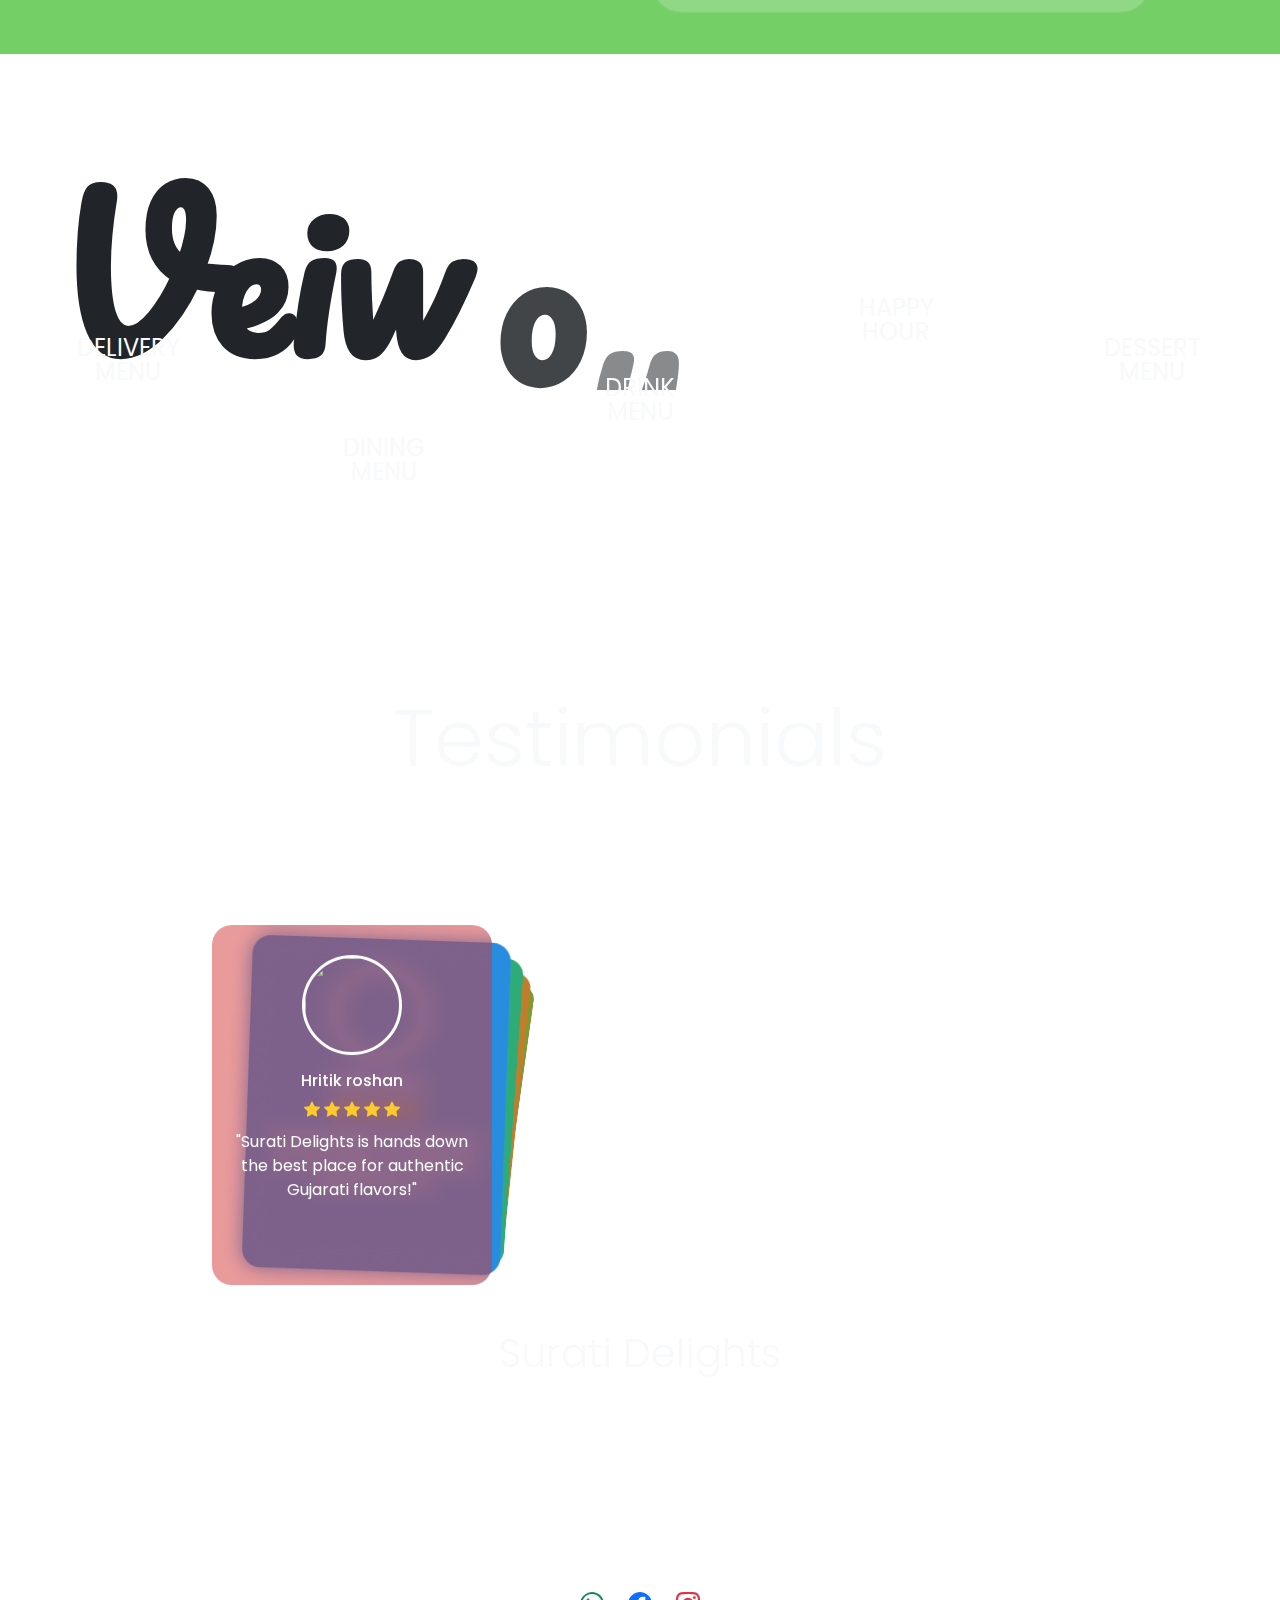
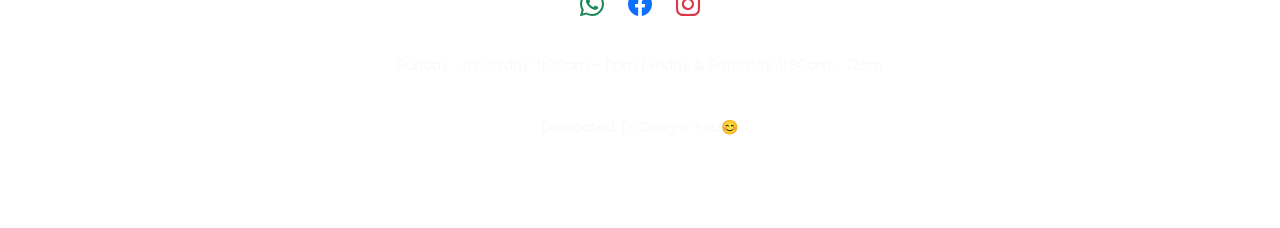
==== commit 31f7d2e9: "new changes" ====
--- a/index.html
+++ b/index.html
@@ -3,6 +3,7 @@
   <head>
     <meta charset="UTF-8" />
     <meta name="viewport" content="width=device-width, initial-scale=1.0" />
+    <link rel="shortcut icon" href="imgs/favicon_io/favicon.ico" type="image/x-icon">
     <link
       href="https://cdn.jsdelivr.net/npm/bootstrap@5.3.3/dist/css/bootstrap.min.css"
       rel="stylesheet"
@@ -27,8 +28,8 @@
       src="https://cdn.jsdelivr.net/npm/swiper@11/swiper-bundle.min.js"
       defer
     ></script>
-    <script src="https://cdnjs.cloudflare.com/ajax/libs/gsap/3.12.5/gsap.min.js"></script>
-    <script src="https://cdnjs.cloudflare.com/ajax/libs/gsap/3.12.5/ScrollTrigger.min.js"></script>
+    <script src="https://cdnjs.cloudflare.com/ajax/libs/gsap/3.12.5/gsap.min.js" defer></script>
+    <script src="https://cdnjs.cloudflare.com/ajax/libs/gsap/3.12.5/ScrollTrigger.min.js" defer></script>
     <script src="app.js" defer></script>
     <title>Surati Delights</title>
   </head>
@@ -58,10 +59,14 @@
               class="navbar-nav gap-2 ms-auto my-2 my-lg-0 navbar-nav-scroll"
               style="--bs-scroll-height: 100px"
             >
-            <div class="fork-icon">
-              <img src="imgs/fork-eating-tool-silhouette-in-diagonal-svgrepo-com.svg" alt="" style="--set:50%">
-            </div>
-              <li class="nav-item" >
+              <div class="fork-icon">
+                <img
+                  src="imgs/fork-eating-tool-silhouette-in-diagonal-svgrepo-com.svg"
+                  alt=""
+                  style="--set: 50%"
+                />
+              </div>
+              <li class="nav-item">
                 <a class="nav-link active" aria-current="page" href="#">Home</a>
               </li>
               <li class="nav-item">
@@ -88,9 +93,7 @@
                 <a class="nav-link" aria-disabled="true">Event</a>
               </li>
               <li class="nav-item-1">
-                <a
-                  class="nav-link bg-success text-white rounded-5 px-3"
-                  href=""
+                <a class="nav-link bg-success text-white rounded-5 px-3" href=""
                   >Book A table</a
                 >
               </li>
@@ -110,14 +113,15 @@
               </button>
             </form>
 
-            <a href="login.html"><button
-              data-bs-toggle="tooltip"
-              data-bs-title="Login"
-              type="button"
-              class="btn btn-primary rounded-5 ms-3"
-            >
-              <i class="bi bi-person-circle fs-5"></i>
-            </button></a>
+            <a href="login.html"
+              ><button
+                data-bs-toggle="tooltip"
+                data-bs-title="Login"
+                type="button"
+                class="btn btn-primary rounded-5 ms-3"
+              >
+                <i class="bi bi-person-circle fs-5"></i></button
+            ></a>
 
             <a href="" class="cart-icon btn btn-primary">
               <svg
@@ -151,7 +155,9 @@
           <div class="item active">
             <h1>Gujarati Thali</h1>
             <div class="des">
-              A traditional platter with a variety of flavors: soft rotis, fragrant rice, spicy curries, tangy pickles, and sweet treats. A complete, flavorful Gujarati meal in one dish.
+              A traditional platter with a variety of flavors: soft rotis,
+              fragrant rice, spicy curries, tangy pickles, and sweet treats. A
+              complete, flavorful Gujarati meal in one dish.
             </div>
             <button>See more</button>
           </div>
@@ -159,7 +165,9 @@
           <div class="item">
             <h1>Masala Dosa</h1>
             <div class="des">
-              A crispy, golden dosa filled with spiced potato masala, served with tangy chutneys and hot sambar. A South Indian classic packed with flavor, perfect for breakfast or a light meal.
+              A crispy, golden dosa filled with spiced potato masala, served
+              with tangy chutneys and hot sambar. A South Indian classic packed
+              with flavor, perfect for breakfast or a light meal.
             </div>
             <button>See more</button>
           </div>
@@ -167,7 +175,9 @@
           <div class="item">
             <h1>Paneer Gravy</h1>
             <div class="des">
-              Soft cubes of paneer cooked in a rich, creamy turmeric-based gravy, bursting with spices and flavor. A vibrant dish that pairs beautifully with naan or rice, making every bite a delight. 
+              Soft cubes of paneer cooked in a rich, creamy turmeric-based
+              gravy, bursting with spices and flavor. A vibrant dish that pairs
+              beautifully with naan or rice, making every bite a delight.
             </div>
             <button>See more</button>
           </div>
@@ -175,7 +185,10 @@
           <div class="item">
             <h1>Khaman Dhokla</h1>
             <div class="des">
-              A soft and mildly tangy steamed snack made from chickpea flour, Khaman Dhokla is a Gujarati favorite. Topped with mustard seeds and green chilies, it's light, fluffy, and pairs well with green chutney.
+              A soft and mildly tangy steamed snack made from chickpea flour,
+              Khaman Dhokla is a Gujarati favorite. Topped with mustard seeds
+              and green chilies, it's light, fluffy, and pairs well with green
+              chutney.
             </div>
             <button>See more</button>
           </div>
@@ -183,7 +196,9 @@
           <div class="item">
             <h1>Pav Bhaji</h1>
             <div class="des">
-              A popular street food from Mumbai, Pav Bhaji is a flavorful blend of mashed vegetables cooked with spices, served with buttered buns. It’s a rich, spicy, and comforting dish enjoyed by all ages.
+              A popular street food from Mumbai, Pav Bhaji is a flavorful blend
+              of mashed vegetables cooked with spices, served with buttered
+              buns. It’s a rich, spicy, and comforting dish enjoyed by all ages.
             </div>
             <button>See more</button>
           </div>
@@ -191,7 +206,11 @@
           <div class="item">
             <h1>Idli Vada</h1>
             <div class="des">
-              Savor the essence of South India with our Idli Vada—soft, fluffy idlis paired with crispy, golden vadas. Served with tangy sambar and coconut chutney, this classic dish offers a delightful mix of flavors and textures that will leave you craving more. A must-try for any food lover!
+              Savor the essence of South India with our Idli Vada—soft, fluffy
+              idlis paired with crispy, golden vadas. Served with tangy sambar
+              and coconut chutney, this classic dish offers a delightful mix of
+              flavors and textures that will leave you craving more. A must-try
+              for any food lover!
             </div>
             <button>See more</button>
           </div>
@@ -199,22 +218,42 @@
 
         <div class="images">
           <div class="item" style="--i: 1">
-            <img src="imgs/extra food img/idlii_vada-removebg.png" alt="dish1" loading="lazy" />
+            <img
+              src="imgs/extra food img/idlii_vada-removebg.png"
+              alt="dish1"
+              loading="lazy"
+            />
           </div>
           <div class="item" style="--i: 2">
-            <img src="imgs/extra food img/pav_bhaji-removebg.png" alt="dish2" loading="lazy" />
+            <img
+              src="imgs/extra food img/pav_bhaji-removebg.png"
+              alt="dish2"
+              loading="lazy"
+            />
           </div>
           <div class="item" style="--i: 3">
-            <img src="imgs/extra food img/khaman-removebg.png" alt="dish3" loading="lazy" />
+            <img
+              src="imgs/extra food img/khaman-removebg.png"
+              alt="dish3"
+              loading="lazy"
+            />
           </div>
           <div class="item" style="--i: 4">
             <img src="imgs/4 (1).png" alt="dish4" loading="lazy" />
           </div>
           <div class="item" style="--i: 5">
-            <img src="imgs/extra food img/masala_dosa-removebg.png" alt="dish5" loading="lazy" />
+            <img
+              src="imgs/extra food img/masala_dosa-removebg.png"
+              alt="dish5"
+              loading="lazy"
+            />
           </div>
           <div class="item" style="--i: 6">
-            <img src="imgs/extra food img/thali-removebg.png" alt="dish6" loading="lazy" />
+            <img
+              src="imgs/extra food img/thali-removebg.png"
+              alt="dish6"
+              loading="lazy"
+            />
           </div>
         </div>
         <button id="prev"><</button>
@@ -232,11 +271,14 @@
         </div>
         <div class="right-content">
           <h3>About us</h3>
-          <h2>
-            Dedicated to
-          </h2>
+          <h2>Dedicated to</h2>
           <h2>delight you</h2>
-          <p>At Surati Restaurant, we bring the authentic flavors of Surat to every plate, celebrating Gujarat’s rich culinary heritage with fresh ingredients and classic recipes. Our cozy atmosphere and warm hospitality make every visit memorable. Join us and savor the true taste of Surat!
+          <p>
+            At Surati Restaurant, we bring the authentic flavors of Surat to
+            every plate, celebrating Gujarat’s rich culinary heritage with fresh
+            ingredients and classic recipes. Our cozy atmosphere and warm
+            hospitality make every visit memorable. Join us and savor the true
+            taste of Surat!
           </p>
         </div>
       </div>
@@ -244,7 +286,7 @@
     <section class="Menu">
       <div class="menu-heading pb-5">
         <h4 class="text-center lh-3">Explore Our Menu</h4>
-        <h2 class="text-center fw-bold  fs-1">Try Our Speciality</h2>
+        <h2 class="text-center fw-bold fs-1">Try Our Speciality</h2>
       </div>
       <div class="container swiper">
         <div class="swiper-wrapper">
@@ -521,8 +563,26 @@
     </section>
     <section class="Exclusive-menu">
       <div class="e-menu py-5">
-        <div class="e-menu-hading pt-5">
-          <h2 class="text-center e-h2">View Our Menu</h2>
+        <div class="e-menu-heading pt-5">
+          <h2 class="text-center e-h2">
+            <div class="view-word">
+              <span class="e-letters">V</span>
+              <span class="e-letters">e</span>
+              <span class="e-letters">i</span>
+              <span class="e-letters">w</span>
+            </div>
+            <div class="our-word">
+              <span class="e-letters">o</span>
+            <span class="e-letters">u</span>
+            <span class="e-letters">r</span>
+            </div>
+            <div class="menu-word">
+              <span class="e-letters">m</span>
+            <span class="e-letters">e</span>
+            <span class="e-letters">n</span>
+            <span class="e-letters">u</span>
+            </div>
+          </h2>
         </div>
         <div class="container-fluid p-1">
           <div class="row e-menu-body gx-2">
@@ -726,7 +786,7 @@
             <div class="footer-heading">
               <h2 class="text-light display-6">Surati Delights</h2>
             </div>
-            <div class="footer-body ">
+            <div class="footer-body">
               <div
                 class="footer-nav d-flex justify-content-center align-items-center mb-4"
               >
@@ -766,7 +826,9 @@
                   >reserve</a
                 >
               </div>
-              <div class="footer-contacts text-white d-flex justify-content-between align-items-center">
+              <div
+                class="footer-contacts text-white d-flex justify-content-between align-items-center"
+              >
                 <div class="f-left">
                   <a
                     href="tel:9558756745"
@@ -778,32 +840,61 @@
                     Road</a
                   >
                   |
-                  <a href="mailto:rahul@gmail.com" class="text-white text-decoration-none px-3"
+                  <a
+                    href="mailto:rahul@gmail.com"
+                    class="text-white text-decoration-none px-3"
                     ><i class="bi bi-envelope pe-1"></i>Surati@gmail.com</a
                   >
                 </div>
                 <div class="f-right d-flex gap-3">
-                  <a href=""><button type="button" class="f-btn btn btn-outline-light rounded-0 ">
-                    ORDER 
-                  </button></a>
-                  <a href=""><button type="button" class=" f-btn btn btn-outline-light rounded-0"> 
-                    RESERVE
-                  </button></a>
-                  
-                </div>
-              </div>
-            </div>
-          </div>
-          <div class="socials justify-content-center d-flex gap-2 align-items-center">
-            <a href="" class="text-decoration-none fs-4 p-2 text-success"><i class="bi bi-whatsapp"></i></a>
-            <a href="" class="text-decoration-none fs-4 p-2"><i class="bi bi-facebook"></i></a>
-            <a href="" class="text-decoration-none fs-4 p-2 text-danger"><i class="bi bi-instagram"></i></a>
+                  <a href=""
+                    ><button
+                      type="button"
+                      class="f-btn btn btn-outline-light rounded-0"
+                    >
+                      ORDER
+                    </button></a
+                  >
+                  <a href=""
+                    ><button
+                      type="button"
+                      class="f-btn btn btn-outline-light rounded-0"
+                    >
+                      RESERVE
+                    </button></a
+                  >
+                </div>
+              </div>
+            </div>
+          </div>
+          <div
+            class="socials justify-content-center d-flex gap-2 align-items-center"
+          >
+            <a href="" class="text-decoration-none fs-4 p-2 text-success"
+              ><i class="bi bi-whatsapp"></i
+            ></a>
+            <a href="" class="text-decoration-none fs-4 p-2"
+              ><i class="bi bi-facebook"></i
+            ></a>
+            <a href="" class="text-decoration-none fs-4 p-2 text-danger"
+              ><i class="bi bi-instagram"></i
+            ></a>
           </div>
           <div class="extra-info text-center mt-4 pb-5">
-            <p class="text-light">Sunday - Thursday: 11:30am - 11pm | Friday & Saturday: 11:30am - 12am</p>
-            <p class=""><a href="#" class="text-decoration-none text-white">Our Other Branches</a></p>
+            <p class="text-light">
+              Sunday - Thursday: 11:30am - 11pm | Friday & Saturday: 11:30am -
+              12am
+            </p>
+            <p class="">
+              <a href="#" class="text-decoration-none text-white"
+                >Our Other Branches</a
+              >
+            </p>
             <p class="text-light">Dedicated To Delight You😊</p>
-            <p class="text-white"><i class="bi bi-c-circle"></i>&nbsp;Copyright 2024 &nbsp; | &nbsp; DEVELOPED BY RAHUL&TEAM</p>
+            <p class="text-white">
+              <i class="bi bi-c-circle"></i>&nbsp;Copyright 2024 &nbsp; | &nbsp;
+              DEVELOPED BY RAHUL&TEAM
+            </p>
           </div>
         </div>
       </footer>
--- a/style.css
+++ b/style.css
@@ -301,6 +301,7 @@
     position: relative;
 }
 .Menu .swiper-wrapper{
+    padding: 0 var(--p20);
     padding-bottom: var(--p50);
 } 
 .s-btns{
@@ -434,14 +435,20 @@
     
 }
 /* ================Exclusive-menu================= */
-.e-menu-hading{
-    background-color: red;
+
+.e-menu-heading h2{
+    display: flex;
+    justify-content: center;
+    gap: 30px;
     overflow: hidden;
 }
-.e-menu-hading h2{
-    font-size: 150px;
+.view-word,.our-word, .menu-word{
+    display: flex;
+}
+.e-menu-heading h2 span{
+    font-weight: bold;
+    font-size: 200px;
     font-family: var(--pacifico);
-    font-weight: bold;
 }
 .menu-item a img{
     filter: brightness(50%);
